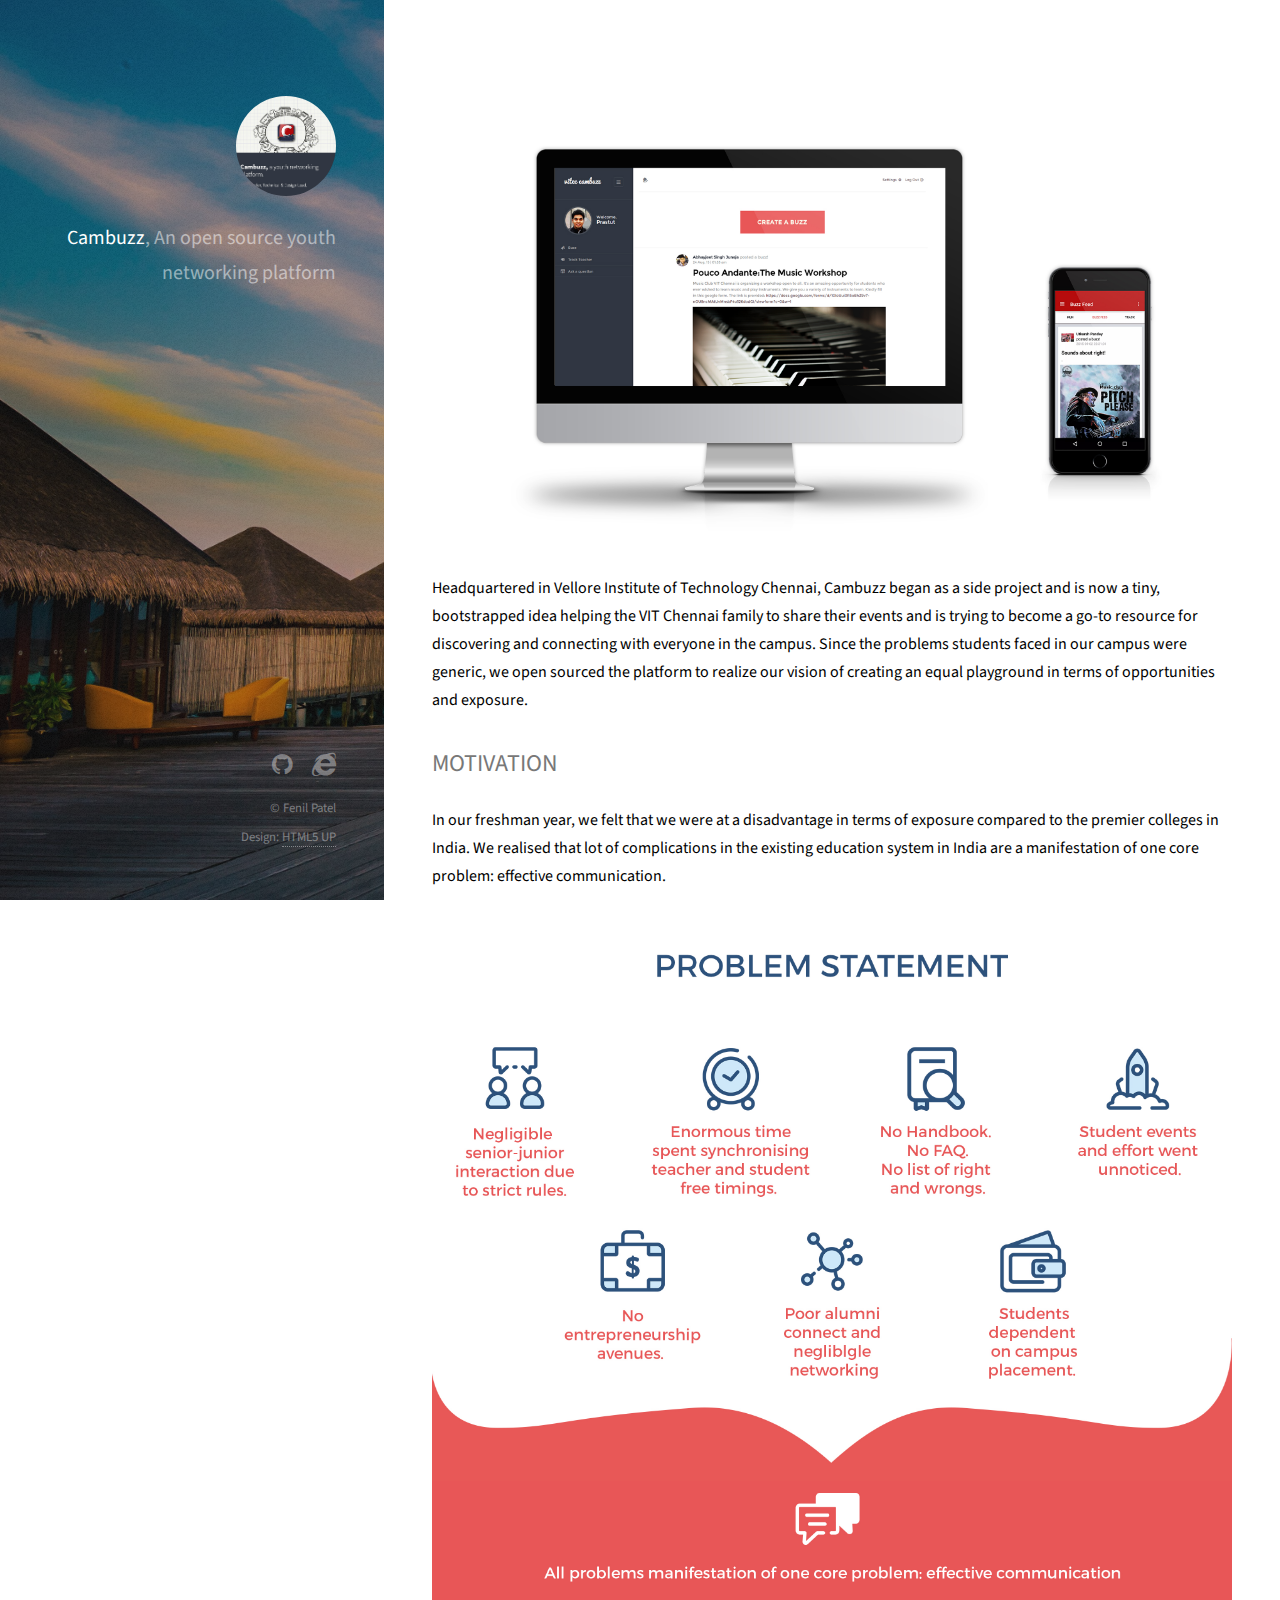
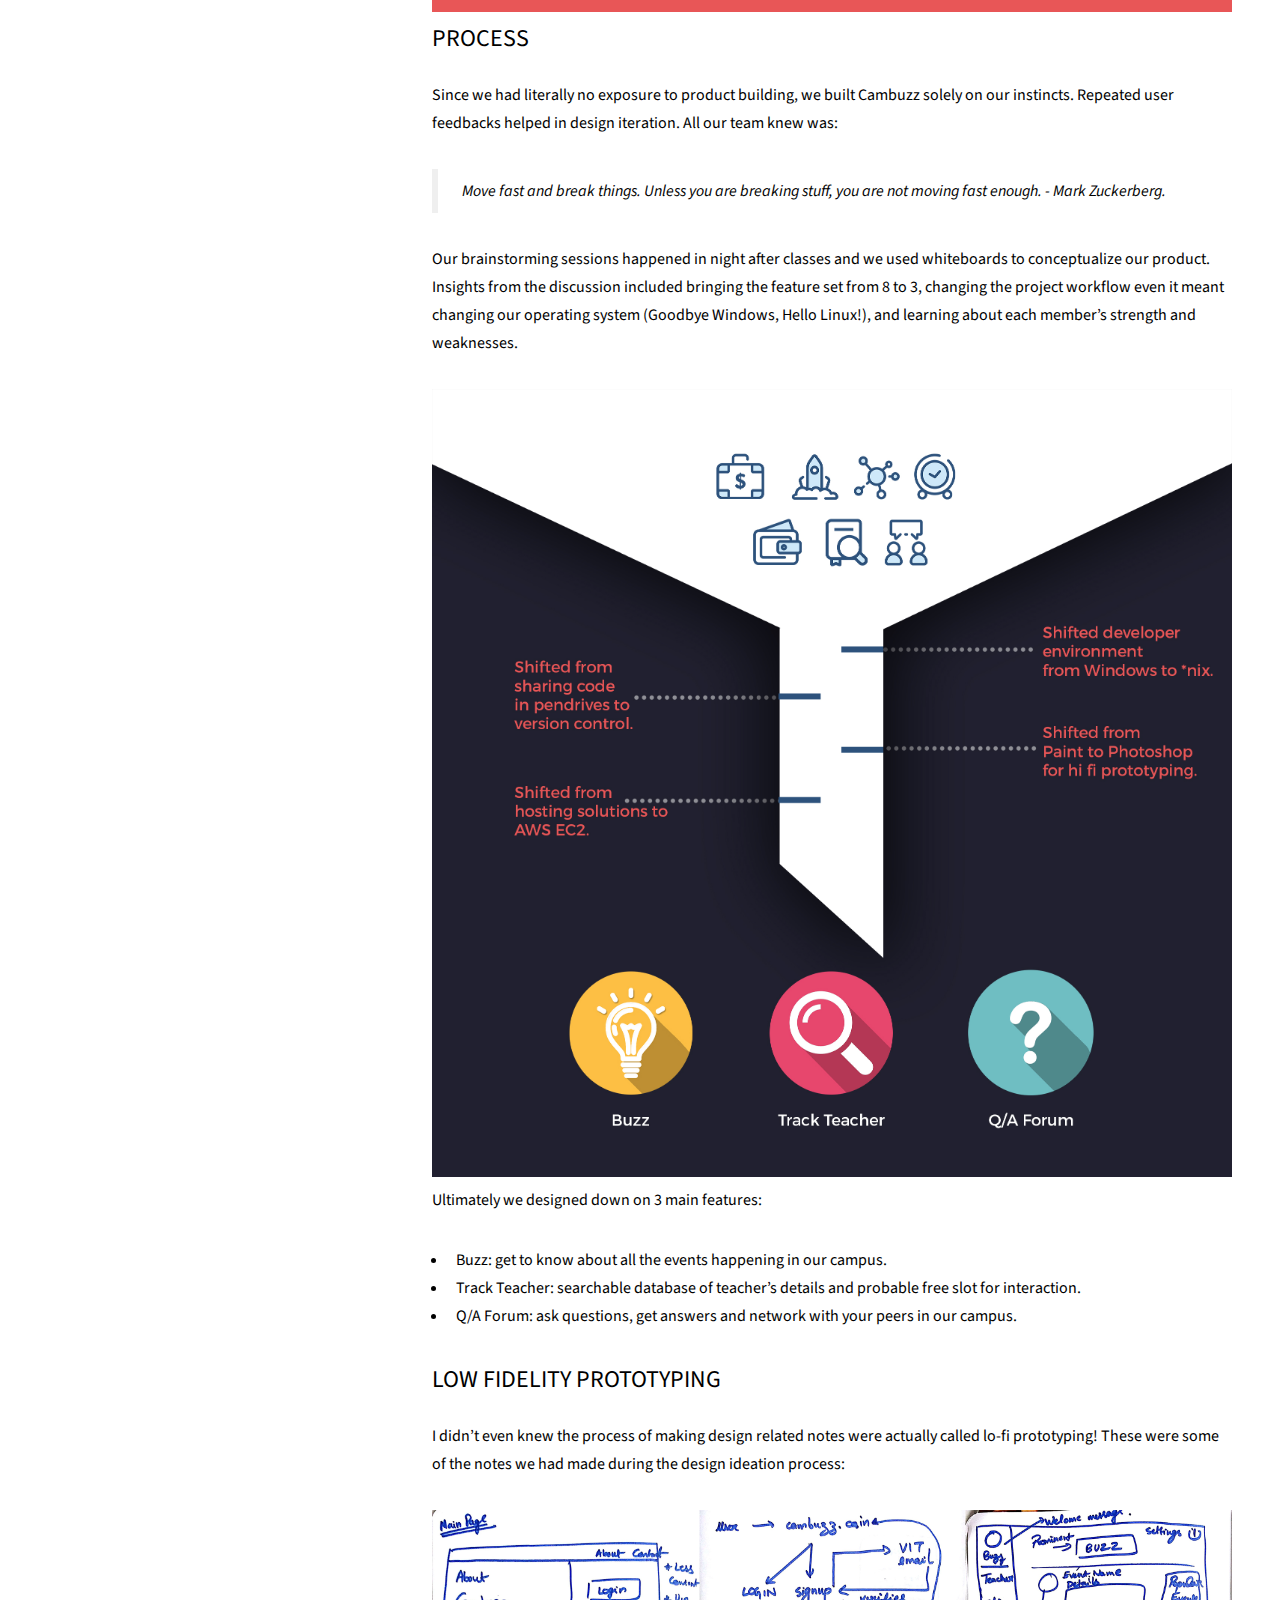
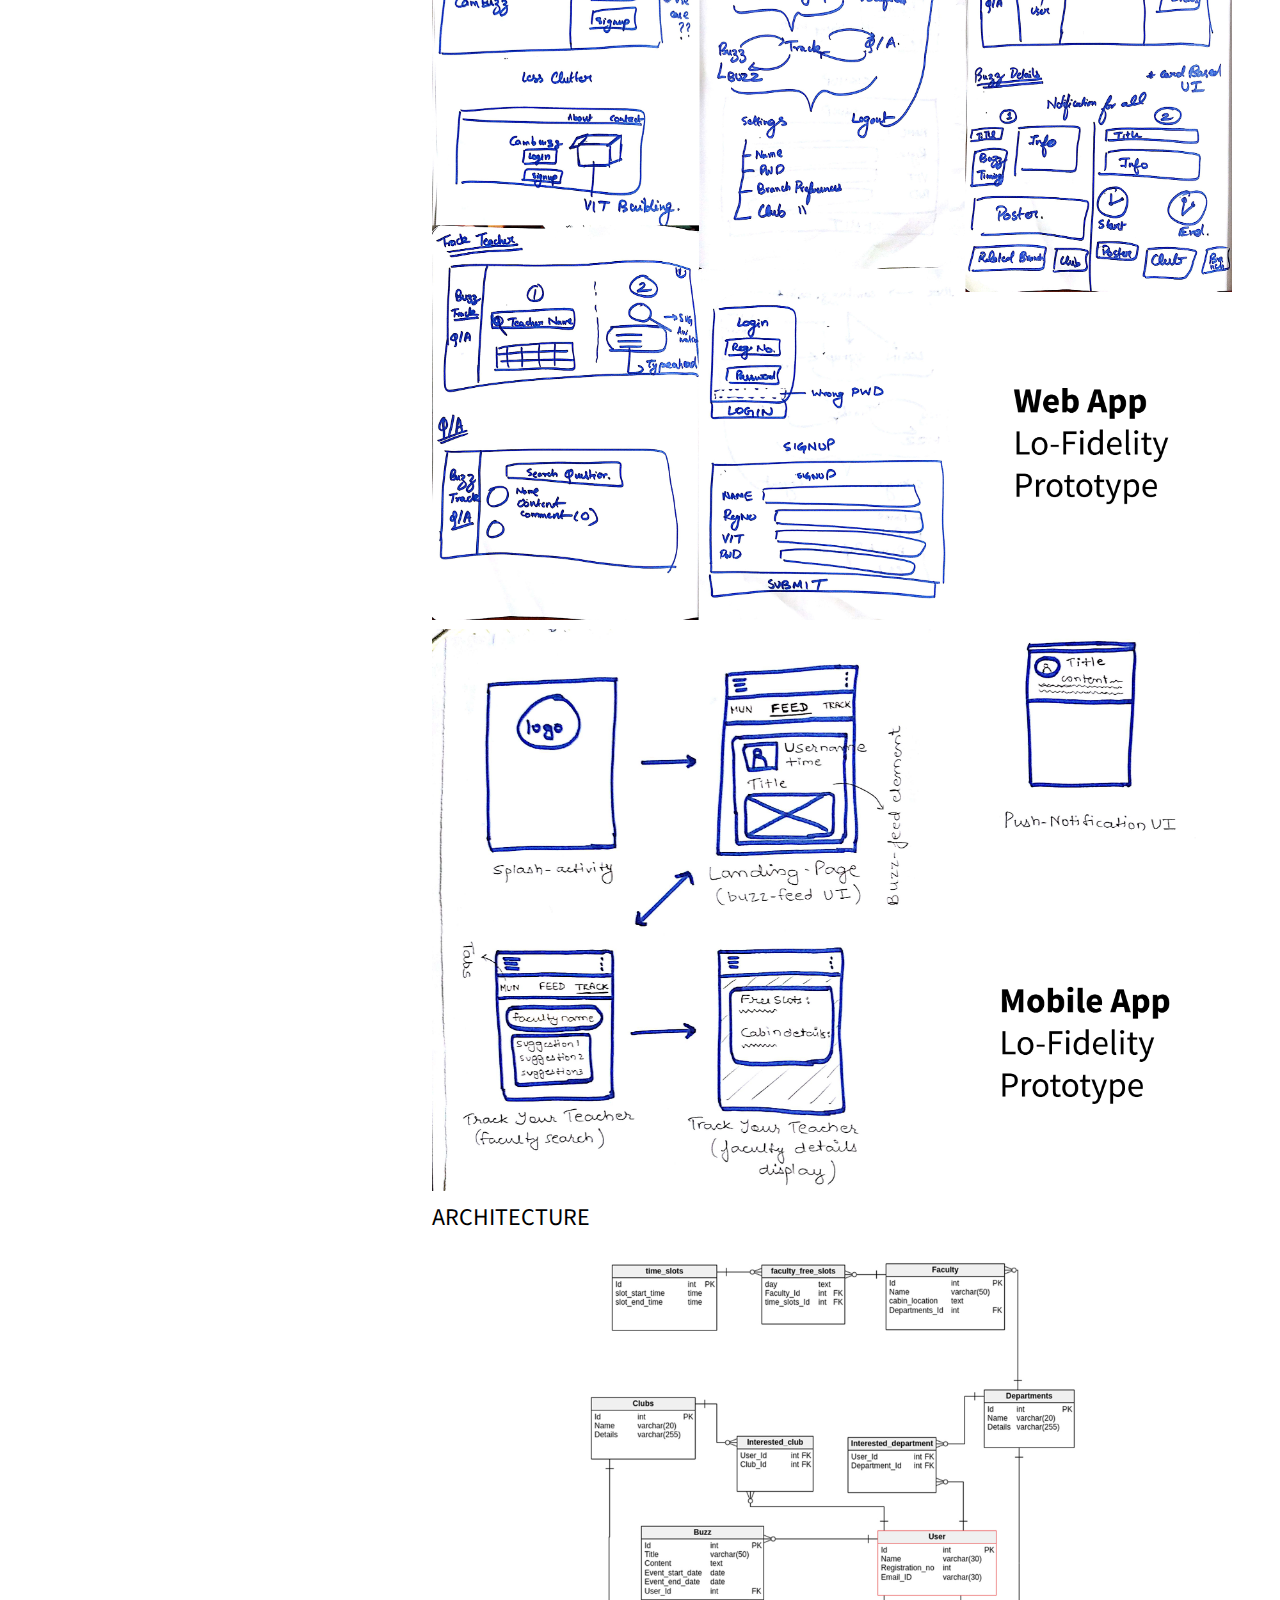
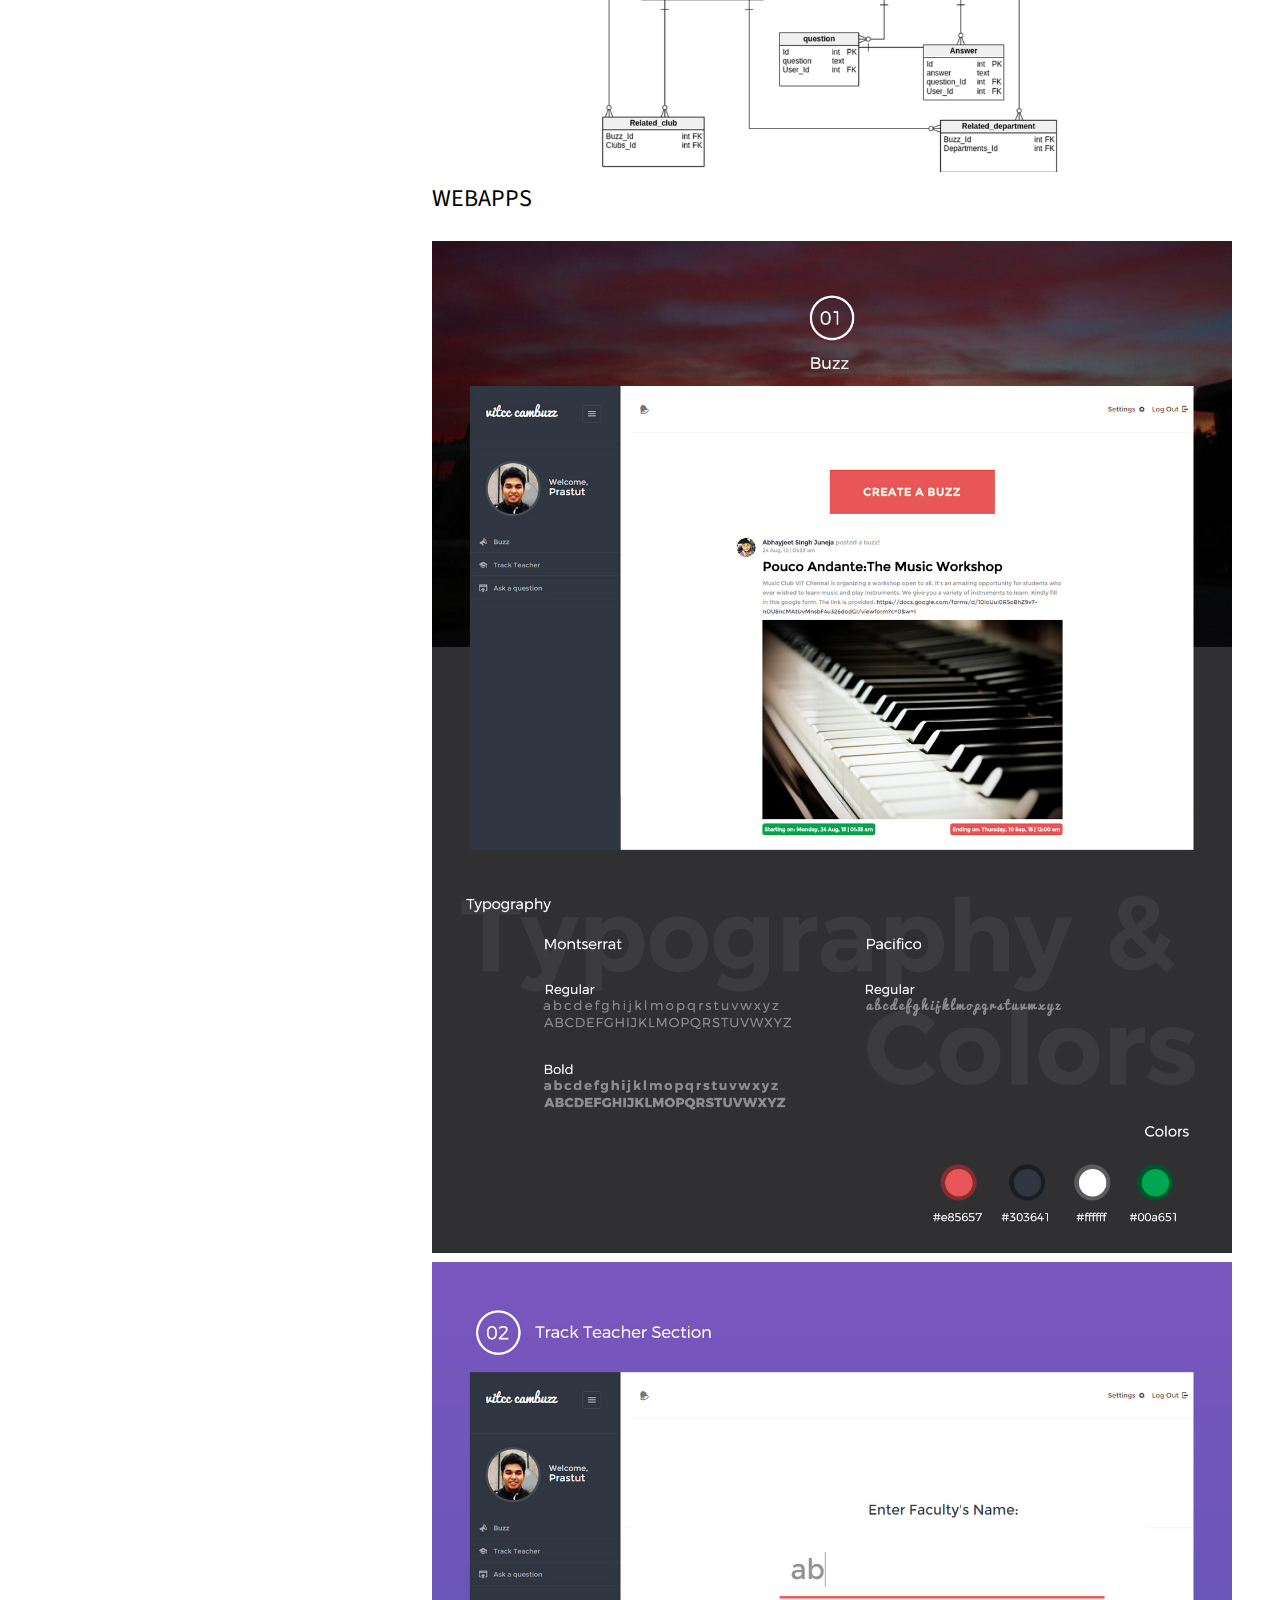
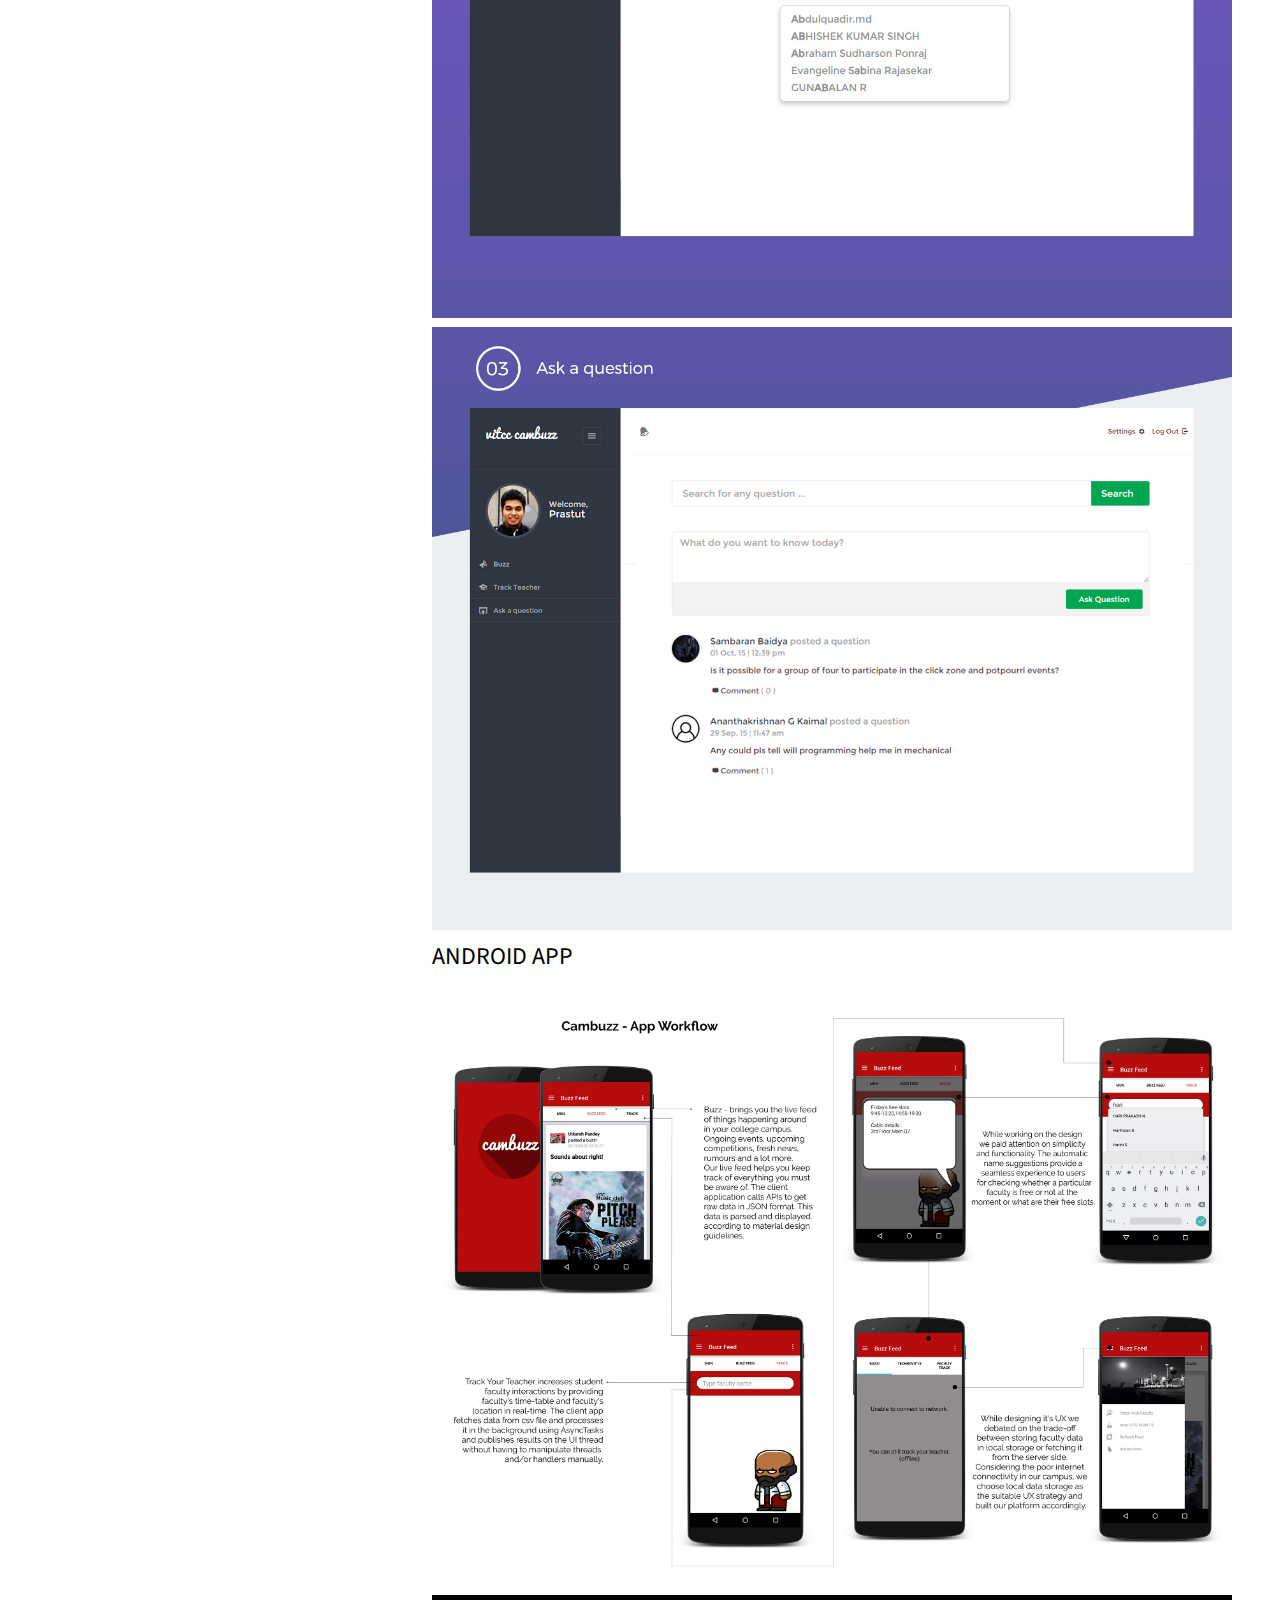
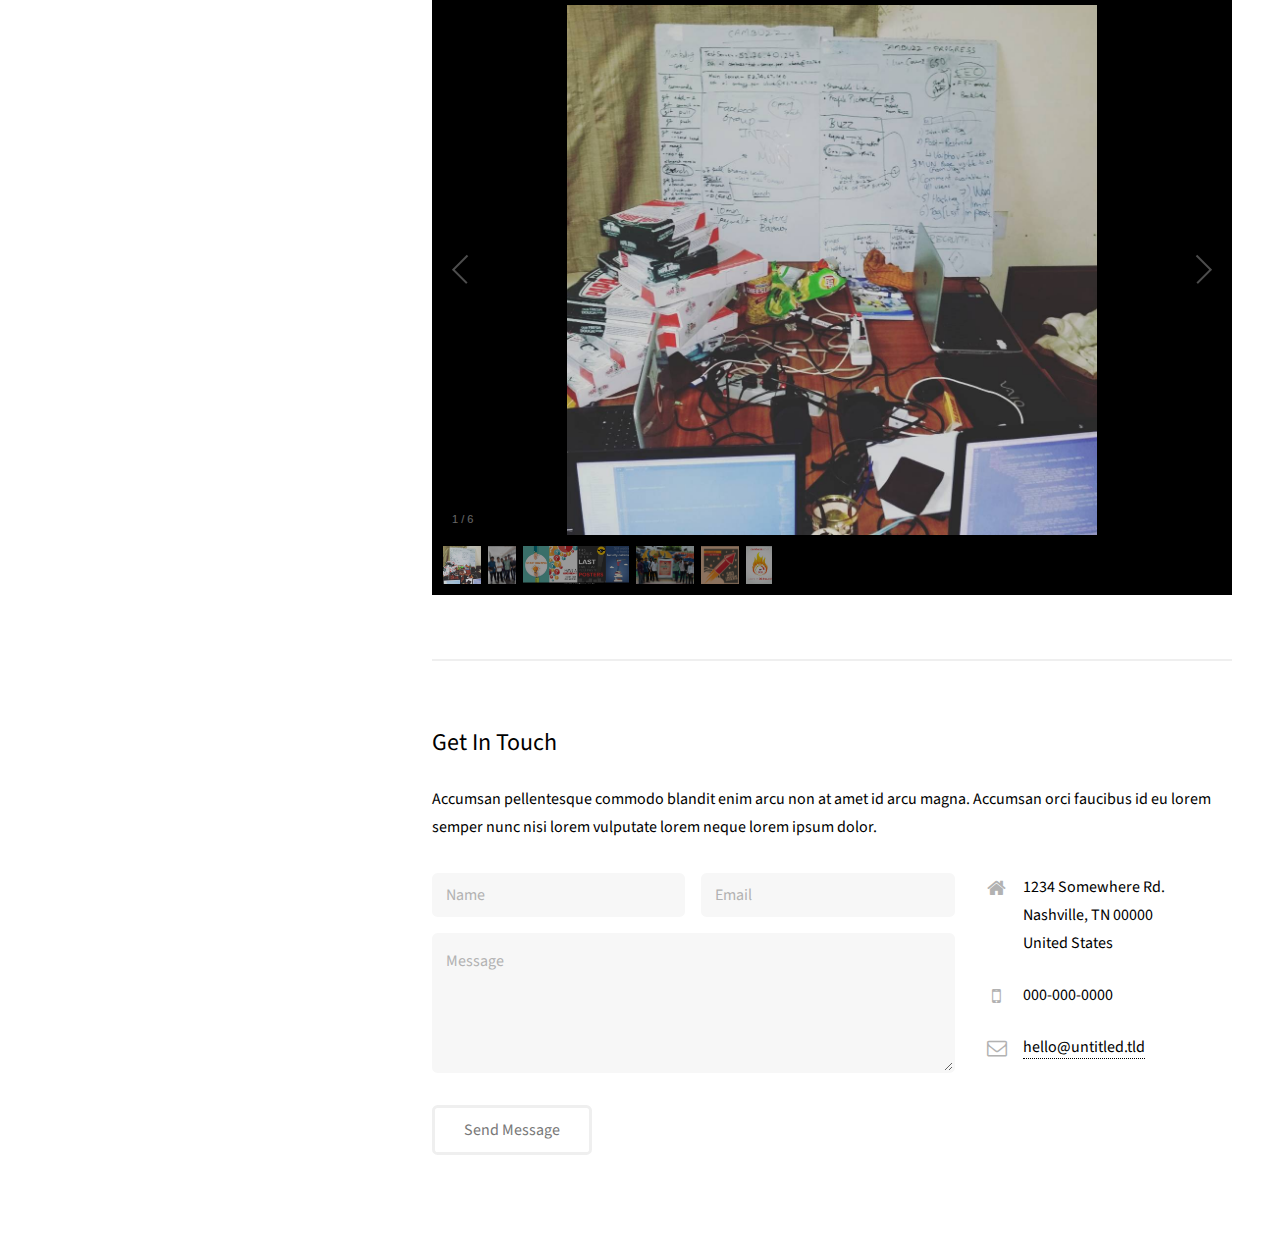
==== projects/cambuzz.html @ 6804a67e "initial commit" ====
<!DOCTYPE HTML>
<!--
	Strata by HTML5 UP
	html5up.net | @ajlkn
	Free for personal and commercial use under the CCA 3.0 license (html5up.net/license)
-->
<html>
	<head>
		<title>Fenil Patel | Cambuzz</title>
		<meta charset="utf-8" />
		<meta name="viewport" content="width=device-width, initial-scale=1" />
		<!--[if lte IE 8]><script src="assets/js/ie/html5shiv.js"></script><![endif]-->
		<link rel="stylesheet" href="../assets/css/main.css" />
		<!--[if lte IE 8]><link rel="stylesheet" href="assets/css/ie8.css" /><![endif]-->
	</head>
	<body id="top">

		<!-- Header -->
			<header id="header">
				<div class="inner">
					<a href="#" class="image avatar"><img src="../images/posts/cambuzz_cover.jpg" alt="" /></a>
					<h1><strong>Cambuzz</strong>, An open source youth networking platform<br />
				</div>
			</header>

		<!-- Main -->
			<div id="main">

				<!-- One -->
					<!-- <section id="one">
						<header class="major">
							<h2>Ipsum lorem dolor aliquam ante commodo<br />
							magna sed accumsan arcu neque.</h2>
						</header>
						<p>Accumsan orci faucibus id eu lorem semper. Eu ac iaculis ac nunc nisi lorem vulputate lorem neque cubilia ac in adipiscing in curae lobortis tortor primis integer massa adipiscing id nisi accumsan pellentesque commodo blandit enim arcu non at amet id arcu magna. Accumsan orci faucibus id eu lorem semper nunc nisi lorem vulputate lorem neque cubilia.</p>
						<ul class="actions">
							<li><a href="#" class="button">Learn More</a></li>
						</ul>
					</section> -->

				<!-- Two -->
		
				<!-- Three -->
					<section id="two">
						<img src="../images/cambuzz/cambuzz_intro.jpg" alt="" style="width:100%"/>
						<p>Headquartered in Vellore Institute of Technology Chennai, Cambuzz began as a side project and is now a tiny, bootstrapped idea helping the VIT Chennai family to share their events and is trying to become a go-to resource for discovering and connecting with everyone in the campus. Since the problems students faced in our campus were generic, we open sourced the platform to realize our vision of creating an equal playground in terms of opportunities and exposure.</p>

						<!-- Motivation -->
						<h2><strong>MOTIVATION</strong></h2>
						<p>In our freshman year, we felt that we were at a disadvantage in terms of exposure compared to the premier colleges in India. We realised that lot of complications in the existing education system in India are a manifestation of one core problem: effective communication.</p>
						<img src="../images/cambuzz/problems.jpg" alt="" style="width:100%"/>

						<!-- Process -->
						<h2>PROCESS</h2>
						<p>Since we had literally no exposure to product building, we built Cambuzz solely on our instincts. Repeated user feedbacks helped in design iteration. All our team knew was:</p>
						<blockquote>Move fast and break things. Unless you are breaking stuff, you are not moving fast enough. - Mark Zuckerberg.</blockquote>
						<p>Our brainstorming sessions happened in night after classes and we used whiteboards to conceptualize our product. Insights from the discussion included bringing the feature set from 8 to 3, changing the project workflow even it meant changing our operating system (Goodbye Windows, Hello Linux!), and learning about each member’s strength and weaknesses.</p>
						<img src="../images/cambuzz/funnel.jpg" alt="" style="width:100%"/>
						<p>Ultimately we designed down on 3 main features:</p>
						<ul>
							<li>Buzz: get to know about all the events happening in our campus.</li>
							<li>Track Teacher: searchable database of teacher’s details and probable free slot for interaction.</li>
							<li>Q/A Forum: ask questions, get answers and network with your peers in our campus.</li>
						</ul>

						<!-- LOW FIDELITY PROTOTYPING -->
						<h2>LOW FIDELITY PROTOTYPING</h2>
						<p>I didn’t even knew the process of making design related notes were actually called lo-fi prototyping! These were some of the notes we had made during the design ideation process:</p>
						<img src="../images/cambuzz/lo_fi_webapp.jpg" alt="" style="width:100%"/>
						<img src="../images/cambuzz/lo_fi_mobile.jpg" alt="" style="width:100%"/>

						<!-- ARCHITECTURE-->
						<h2>ARCHITECTURE</h2>
						<img src="../images/cambuzz/architecture.jpg" alt="" style="width:100%"/>

						<!-- Web apps -->
						<h2>WEBAPPS</h2>
						<img src="../images/cambuzz/buzz.jpg" alt="" style="width:100%"/>
						<img src="../images/cambuzz/track_teacher.jpg" alt="" style="width:100%"/>
						<img src="../images/cambuzz/ask_question1.jpg" alt="" style="width:100%"/>

						<!-- Android app-->
						<h2>ANDROID APP</h2>
						<img src="../images/cambuzz/mobile.jpg" alt="" style="width:100%"/>

						<!-- Galleria-->
						<div class="galleria">
							<img src="../images/cambuzz/gallery/party.jpg"/>
							<img src="../images/cambuzz/gallery/team.jpg"/>
							<img src="../images/cambuzz/gallery/posters.jpg" />
							<img src="../images/cambuzz/gallery/1.jpg"/>
							<img src="../images/cambuzz/gallery/2.jpg"/>
							<img src="../images/cambuzz/gallery/3.jpg"/>
						</div>
					</section>
					<section id="three">
						<h2>Get In Touch</h2>
						<p>Accumsan pellentesque commodo blandit enim arcu non at amet id arcu magna. Accumsan orci faucibus id eu lorem semper nunc nisi lorem vulputate lorem neque lorem ipsum dolor.</p>
						<div class="row">
							<div class="8u 12u$(small)">
								<form method="post" action="#">
									<div class="row uniform 50%">
										<div class="6u 12u$(xsmall)"><input type="text" name="name" id="name" placeholder="Name" /></div>
										<div class="6u$ 12u$(xsmall)"><input type="email" name="email" id="email" placeholder="Email" /></div>
										<div class="12u$"><textarea name="message" id="message" placeholder="Message" rows="4"></textarea></div>
									</div>
								</form>
								<ul class="actions">
									<li><input type="submit" value="Send Message" /></li>
								</ul>
							</div>
							<div class="4u$ 12u$(small)">
								<ul class="labeled-icons">
									<li>
										<h3 class="icon fa-home"><span class="label">Address</span></h3>
										1234 Somewhere Rd.<br />
										Nashville, TN 00000<br />
										United States
									</li>
									<li>
										<h3 class="icon fa-mobile"><span class="label">Phone</span></h3>
										000-000-0000
									</li>
									<li>
										<h3 class="icon fa-envelope-o"><span class="label">Email</span></h3>
										<a href="#">hello@untitled.tld</a>
									</li>
								</ul>
							</div>
						</div>
					</section>

			</div>

		<!-- Footer -->
			<footer id="footer">
				<ul class="icons">
						<!-- <li><a href="#" class="icon fa-twitter"><span class="label">Twitter</span></a></li> -->
						<li><a href="https://github.com/cambuzz/core" class="icon fa-github"><span class="label">Github</span></a></li>
						<li><a href="https://cambuzz.co.in" class="icon fa-internet-explorer"><span class="label">Dribbble</span></a></li>
						<!-- <li><a href="#" class="icon fa-envelope-o"><span class="label">Email</span></a></li> -->
				</ul>
				<div class="inner">
					<ul class="copyright">
						<li>&copy; Fenil Patel</li><li>Design: <a href="http://html5up.net">HTML5 UP</a></li>
					</ul>
				</div>
			</footer>

		<!-- Scripts -->
			<script src="../assets/js/jquery.min.js"></script>
			<script src="../assets/js/jquery.poptrox.min.js"></script>
			<script src="../assets/js/skel.min.js"></script>
			<script src="../assets/js/util.js"></script>
			<script src="../assets/js/galleria/galleria-1.4.7.min.js"></script>
			<script>
			    $( document ).ready(function() {
			        console.log( "ready!" );
			        Galleria.loadTheme('../assets/js/galleria/themes/classic/galleria.classic.min.js');
			        Galleria.run('.galleria');
			    });
				
			</script>
			<!--[if lte IE 8]><script src="assets/js/ie/respond.min.js"></script><![endif]-->
			<script src="../assets/js/main.js"></script>

	</body>
</html>
---- assets/css/main.css ----
@import url("font-awesome.min.css");
@import url("http://fonts.googleapis.com/css?family=Source+Sans+Pro:400,400italic");

/*
	Strata by HTML5 UP
	html5up.net | @ajlkn
	Free for personal and commercial use under the CCA 3.0 license (html5up.net/license)
*/

/* Reset */

	html, body, div, span, applet, object, iframe, h1, h2, h3, h4, h5, h6, p, blockquote, pre, a, abbr, acronym, address, big, cite, code, del, dfn, em, img, ins, kbd, q, s, samp, small, strike, strong, sub, sup, tt, var, b, u, i, center, dl, dt, dd, ol, ul, li, fieldset, form, label, legend, table, caption, tbody, tfoot, thead, tr, th, td, article, aside, canvas, details, embed, figure, figcaption, footer, header, hgroup, menu, nav, output, ruby, section, summary, time, mark, audio, video {
		margin: 0;
		padding: 0;
		border: 0;
		font-size: 100%;
		font: inherit;
		vertical-align: baseline;
	}

	article, aside, details, figcaption, figure, footer, header, hgroup, menu, nav, section {
		display: block;
	}

	body {
		line-height: 1;
	}

	ol, ul {
		list-style: none;
	}

	blockquote, q {
		quotes: none;
	}

	blockquote:before, blockquote:after, q:before, q:after {
		content: '';
		content: none;
	}

	table {
		border-collapse: collapse;
		border-spacing: 0;
	}

	body {
		-webkit-text-size-adjust: none;
	}

/* Box Model */

	*, *:before, *:after {
		-moz-box-sizing: border-box;
		-webkit-box-sizing: border-box;
		box-sizing: border-box;
	}

/* Containers */

	.container {
		margin-left: auto;
		margin-right: auto;
	}

	.container.\31 25\25 {
		width: 100%;
		max-width: 1200px;
		min-width: 960px;
	}

	.container.\37 5\25 {
		width: 720px;
	}

	.container.\35 0\25 {
		width: 480px;
	}

	.container.\32 5\25 {
		width: 240px;
	}

	.container {
		width: 960px;
	}

	@media screen and (max-width: 1800px) {

		.container.\31 25\25 {
			width: 100%;
			max-width: 1200px;
			min-width: 960px;
		}

		.container.\37 5\25 {
			width: 720px;
		}

		.container.\35 0\25 {
			width: 480px;
		}

		.container.\32 5\25 {
			width: 240px;
		}

		.container {
			width: 960px;
		}

	}

	@media screen and (max-width: 1280px) {

		.container.\31 25\25 {
			width: 100%;
			max-width: 1200px;
			min-width: 960px;
		}

		.container.\37 5\25 {
			width: 720px;
		}

		.container.\35 0\25 {
			width: 480px;
		}

		.container.\32 5\25 {
			width: 240px;
		}

		.container {
			width: 960px;
		}

	}

	@media screen and (max-width: 980px) {

		.container.\31 25\25 {
			width: 100%;
			max-width: 1200px;
			min-width: 960px;
		}

		.container.\37 5\25 {
			width: 720px;
		}

		.container.\35 0\25 {
			width: 480px;
		}

		.container.\32 5\25 {
			width: 240px;
		}

		.container {
			width: 960px;
		}

	}

	@media screen and (max-width: 736px) {

		.container.\31 25\25 {
			width: 100%;
			max-width: 1200px;
			min-width: 960px;
		}

		.container.\37 5\25 {
			width: 720px;
		}

		.container.\35 0\25 {
			width: 480px;
		}

		.container.\32 5\25 {
			width: 240px;
		}

		.container {
			width: 960px;
		}

	}

	@media screen and (max-width: 480px) {

		.container.\31 25\25 {
			width: 100%;
			max-width: 1200px;
			min-width: 960px;
		}

		.container.\37 5\25 {
			width: 720px;
		}

		.container.\35 0\25 {
			width: 480px;
		}

		.container.\32 5\25 {
			width: 240px;
		}

		.container {
			width: 960px;
		}

	}

/* Grid */

	.row {
		border-bottom: solid 1px transparent;
		-moz-box-sizing: border-box;
		-webkit-box-sizing: border-box;
		box-sizing: border-box;
	}

	.row > * {
		float: left;
		-moz-box-sizing: border-box;
		-webkit-box-sizing: border-box;
		box-sizing: border-box;
	}

	.row:after, .row:before {
		content: '';
		display: block;
		clear: both;
		height: 0;
	}

	.row.uniform > * > :first-child {
		margin-top: 0;
	}

	.row.uniform > * > :last-child {
		margin-bottom: 0;
	}

	.row.\30 \25 > * {
		padding: 0 0 0 0em;
	}

	.row.\30 \25 {
		margin: 0 0 -1px 0em;
	}

	.row.uniform.\30 \25 > * {
		padding: 0em 0 0 0em;
	}

	.row.uniform.\30 \25 {
		margin: 0em 0 -1px 0em;
	}

	.row > * {
		padding: 0 0 0 2.5em;
	}

	.row {
		margin: 0 0 -1px -2.5em;
	}

	.row.uniform > * {
		padding: 2.5em 0 0 2.5em;
	}

	.row.uniform {
		margin: -2.5em 0 -1px -2.5em;
	}

	.row.\32 00\25 > * {
		padding: 0 0 0 5em;
	}

	.row.\32 00\25 {
		margin: 0 0 -1px -5em;
	}

	.row.uniform.\32 00\25 > * {
		padding: 5em 0 0 5em;
	}

	.row.uniform.\32 00\25 {
		margin: -5em 0 -1px -5em;
	}

	.row.\31 50\25 > * {
		padding: 0 0 0 3.75em;
	}

	.row.\31 50\25 {
		margin: 0 0 -1px -3.75em;
	}

	.row.uniform.\31 50\25 > * {
		padding: 3.75em 0 0 3.75em;
	}

	.row.uniform.\31 50\25 {
		margin: -3.75em 0 -1px -3.75em;
	}

	.row.\35 0\25 > * {
		padding: 0 0 0 1.25em;
	}

	.row.\35 0\25 {
		margin: 0 0 -1px -1.25em;
	}

	.row.uniform.\35 0\25 > * {
		padding: 1.25em 0 0 1.25em;
	}

	.row.uniform.\35 0\25 {
		margin: -1.25em 0 -1px -1.25em;
	}

	.row.\32 5\25 > * {
		padding: 0 0 0 0.625em;
	}

	.row.\32 5\25 {
		margin: 0 0 -1px -0.625em;
	}

	.row.uniform.\32 5\25 > * {
		padding: 0.625em 0 0 0.625em;
	}

	.row.uniform.\32 5\25 {
		margin: -0.625em 0 -1px -0.625em;
	}

	.\31 2u, .\31 2u\24 {
		width: 100%;
		clear: none;
		margin-left: 0;
	}

	.\31 1u, .\31 1u\24 {
		width: 91.6666666667%;
		clear: none;
		margin-left: 0;
	}

	.\31 0u, .\31 0u\24 {
		width: 83.3333333333%;
		clear: none;
		margin-left: 0;
	}

	.\39 u, .\39 u\24 {
		width: 75%;
		clear: none;
		margin-left: 0;
	}

	.\38 u, .\38 u\24 {
		width: 66.6666666667%;
		clear: none;
		margin-left: 0;
	}

	.\37 u, .\37 u\24 {
		width: 58.3333333333%;
		clear: none;
		margin-left: 0;
	}

	.\36 u, .\36 u\24 {
		width: 50%;
		clear: none;
		margin-left: 0;
	}

	.\35 u, .\35 u\24 {
		width: 41.6666666667%;
		clear: none;
		margin-left: 0;
	}

	.\34 u, .\34 u\24 {
		width: 33.3333333333%;
		clear: none;
		margin-left: 0;
	}

	.\33 u, .\33 u\24 {
		width: 25%;
		clear: none;
		margin-left: 0;
	}

	.\32 u, .\32 u\24 {
		width: 16.6666666667%;
		clear: none;
		margin-left: 0;
	}

	.\31 u, .\31 u\24 {
		width: 8.3333333333%;
		clear: none;
		margin-left: 0;
	}

	.\31 2u\24 + *,
	.\31 1u\24 + *,
	.\31 0u\24 + *,
	.\39 u\24 + *,
	.\38 u\24 + *,
	.\37 u\24 + *,
	.\36 u\24 + *,
	.\35 u\24 + *,
	.\34 u\24 + *,
	.\33 u\24 + *,
	.\32 u\24 + *,
	.\31 u\24 + * {
		clear: left;
	}

	.\-11u {
		margin-left: 91.66667%;
	}

	.\-10u {
		margin-left: 83.33333%;
	}

	.\-9u {
		margin-left: 75%;
	}

	.\-8u {
		margin-left: 66.66667%;
	}

	.\-7u {
		margin-left: 58.33333%;
	}

	.\-6u {
		margin-left: 50%;
	}

	.\-5u {
		margin-left: 41.66667%;
	}

	.\-4u {
		margin-left: 33.33333%;
	}

	.\-3u {
		margin-left: 25%;
	}

	.\-2u {
		margin-left: 16.66667%;
	}

	.\-1u {
		margin-left: 8.33333%;
	}

	@media screen and (max-width: 1800px) {

		.row > * {
			padding: 0 0 0 2.5em;
		}

		.row {
			margin: 0 0 -1px -2.5em;
		}

		.row.uniform > * {
			padding: 2.5em 0 0 2.5em;
		}

		.row.uniform {
			margin: -2.5em 0 -1px -2.5em;
		}

		.row.\32 00\25 > * {
			padding: 0 0 0 5em;
		}

		.row.\32 00\25 {
			margin: 0 0 -1px -5em;
		}

		.row.uniform.\32 00\25 > * {
			padding: 5em 0 0 5em;
		}

		.row.uniform.\32 00\25 {
			margin: -5em 0 -1px -5em;
		}

		.row.\31 50\25 > * {
			padding: 0 0 0 3.75em;
		}

		.row.\31 50\25 {
			margin: 0 0 -1px -3.75em;
		}

		.row.uniform.\31 50\25 > * {
			padding: 3.75em 0 0 3.75em;
		}

		.row.uniform.\31 50\25 {
			margin: -3.75em 0 -1px -3.75em;
		}

		.row.\35 0\25 > * {
			padding: 0 0 0 1.25em;
		}

		.row.\35 0\25 {
			margin: 0 0 -1px -1.25em;
		}

		.row.uniform.\35 0\25 > * {
			padding: 1.25em 0 0 1.25em;
		}

		.row.uniform.\35 0\25 {
			margin: -1.25em 0 -1px -1.25em;
		}

		.row.\32 5\25 > * {
			padding: 0 0 0 0.625em;
		}

		.row.\32 5\25 {
			margin: 0 0 -1px -0.625em;
		}

		.row.uniform.\32 5\25 > * {
			padding: 0.625em 0 0 0.625em;
		}

		.row.uniform.\32 5\25 {
			margin: -0.625em 0 -1px -0.625em;
		}

		.\31 2u\28xlarge\29, .\31 2u\24\28xlarge\29 {
			width: 100%;
			clear: none;
			margin-left: 0;
		}

		.\31 1u\28xlarge\29, .\31 1u\24\28xlarge\29 {
			width: 91.6666666667%;
			clear: none;
			margin-left: 0;
		}

		.\31 0u\28xlarge\29, .\31 0u\24\28xlarge\29 {
			width: 83.3333333333%;
			clear: none;
			margin-left: 0;
		}

		.\39 u\28xlarge\29, .\39 u\24\28xlarge\29 {
			width: 75%;
			clear: none;
			margin-left: 0;
		}

		.\38 u\28xlarge\29, .\38 u\24\28xlarge\29 {
			width: 66.6666666667%;
			clear: none;
			margin-left: 0;
		}

		.\37 u\28xlarge\29, .\37 u\24\28xlarge\29 {
			width: 58.3333333333%;
			clear: none;
			margin-left: 0;
		}

		.\36 u\28xlarge\29, .\36 u\24\28xlarge\29 {
			width: 50%;
			clear: none;
			margin-left: 0;
		}

		.\35 u\28xlarge\29, .\35 u\24\28xlarge\29 {
			width: 41.6666666667%;
			clear: none;
			margin-left: 0;
		}

		.\34 u\28xlarge\29, .\34 u\24\28xlarge\29 {
			width: 33.3333333333%;
			clear: none;
			margin-left: 0;
		}

		.\33 u\28xlarge\29, .\33 u\24\28xlarge\29 {
			width: 25%;
			clear: none;
			margin-left: 0;
		}

		.\32 u\28xlarge\29, .\32 u\24\28xlarge\29 {
			width: 16.6666666667%;
			clear: none;
			margin-left: 0;
		}

		.\31 u\28xlarge\29, .\31 u\24\28xlarge\29 {
			width: 8.3333333333%;
			clear: none;
			margin-left: 0;
		}

		.\31 2u\24\28xlarge\29 + *,
		.\31 1u\24\28xlarge\29 + *,
		.\31 0u\24\28xlarge\29 + *,
		.\39 u\24\28xlarge\29 + *,
		.\38 u\24\28xlarge\29 + *,
		.\37 u\24\28xlarge\29 + *,
		.\36 u\24\28xlarge\29 + *,
		.\35 u\24\28xlarge\29 + *,
		.\34 u\24\28xlarge\29 + *,
		.\33 u\24\28xlarge\29 + *,
		.\32 u\24\28xlarge\29 + *,
		.\31 u\24\28xlarge\29 + * {
			clear: left;
		}

		.\-11u\28xlarge\29 {
			margin-left: 91.66667%;
		}

		.\-10u\28xlarge\29 {
			margin-left: 83.33333%;
		}

		.\-9u\28xlarge\29 {
			margin-left: 75%;
		}

		.\-8u\28xlarge\29 {
			margin-left: 66.66667%;
		}

		.\-7u\28xlarge\29 {
			margin-left: 58.33333%;
		}

		.\-6u\28xlarge\29 {
			margin-left: 50%;
		}

		.\-5u\28xlarge\29 {
			margin-left: 41.66667%;
		}

		.\-4u\28xlarge\29 {
			margin-left: 33.33333%;
		}

		.\-3u\28xlarge\29 {
			margin-left: 25%;
		}

		.\-2u\28xlarge\29 {
			margin-left: 16.66667%;
		}

		.\-1u\28xlarge\29 {
			margin-left: 8.33333%;
		}

	}

	@media screen and (max-width: 1280px) {

		.row > * {
			padding: 0 0 0 2em;
		}

		.row {
			margin: 0 0 -1px -2em;
		}

		.row.uniform > * {
			padding: 2em 0 0 2em;
		}

		.row.uniform {
			margin: -2em 0 -1px -2em;
		}

		.row.\32 00\25 > * {
			padding: 0 0 0 4em;
		}

		.row.\32 00\25 {
			margin: 0 0 -1px -4em;
		}

		.row.uniform.\32 00\25 > * {
			padding: 4em 0 0 4em;
		}

		.row.uniform.\32 00\25 {
			margin: -4em 0 -1px -4em;
		}

		.row.\31 50\25 > * {
			padding: 0 0 0 3em;
		}

		.row.\31 50\25 {
			margin: 0 0 -1px -3em;
		}

		.row.uniform.\31 50\25 > * {
			padding: 3em 0 0 3em;
		}

		.row.uniform.\31 50\25 {
			margin: -3em 0 -1px -3em;
		}

		.row.\35 0\25 > * {
			padding: 0 0 0 1em;
		}

		.row.\35 0\25 {
			margin: 0 0 -1px -1em;
		}

		.row.uniform.\35 0\25 > * {
			padding: 1em 0 0 1em;
		}

		.row.uniform.\35 0\25 {
			margin: -1em 0 -1px -1em;
		}

		.row.\32 5\25 > * {
			padding: 0 0 0 0.5em;
		}

		.row.\32 5\25 {
			margin: 0 0 -1px -0.5em;
		}

		.row.uniform.\32 5\25 > * {
			padding: 0.5em 0 0 0.5em;
		}

		.row.uniform.\32 5\25 {
			margin: -0.5em 0 -1px -0.5em;
		}

		.\31 2u\28large\29, .\31 2u\24\28large\29 {
			width: 100%;
			clear: none;
			margin-left: 0;
		}

		.\31 1u\28large\29, .\31 1u\24\28large\29 {
			width: 91.6666666667%;
			clear: none;
			margin-left: 0;
		}

		.\31 0u\28large\29, .\31 0u\24\28large\29 {
			width: 83.3333333333%;
			clear: none;
			margin-left: 0;
		}

		.\39 u\28large\29, .\39 u\24\28large\29 {
			width: 75%;
			clear: none;
			margin-left: 0;
		}

		.\38 u\28large\29, .\38 u\24\28large\29 {
			width: 66.6666666667%;
			clear: none;
			margin-left: 0;
		}

		.\37 u\28large\29, .\37 u\24\28large\29 {
			width: 58.3333333333%;
			clear: none;
			margin-left: 0;
		}

		.\36 u\28large\29, .\36 u\24\28large\29 {
			width: 50%;
			clear: none;
			margin-left: 0;
		}

		.\35 u\28large\29, .\35 u\24\28large\29 {
			width: 41.6666666667%;
			clear: none;
			margin-left: 0;
		}

		.\34 u\28large\29, .\34 u\24\28large\29 {
			width: 33.3333333333%;
			clear: none;
			margin-left: 0;
		}

		.\33 u\28large\29, .\33 u\24\28large\29 {
			width: 25%;
			clear: none;
			margin-left: 0;
		}

		.\32 u\28large\29, .\32 u\24\28large\29 {
			width: 16.6666666667%;
			clear: none;
			margin-left: 0;
		}

		.\31 u\28large\29, .\31 u\24\28large\29 {
			width: 8.3333333333%;
			clear: none;
			margin-left: 0;
		}

		.\31 2u\24\28large\29 + *,
		.\31 1u\24\28large\29 + *,
		.\31 0u\24\28large\29 + *,
		.\39 u\24\28large\29 + *,
		.\38 u\24\28large\29 + *,
		.\37 u\24\28large\29 + *,
		.\36 u\24\28large\29 + *,
		.\35 u\24\28large\29 + *,
		.\34 u\24\28large\29 + *,
		.\33 u\24\28large\29 + *,
		.\32 u\24\28large\29 + *,
		.\31 u\24\28large\29 + * {
			clear: left;
		}

		.\-11u\28large\29 {
			margin-left: 91.66667%;
		}

		.\-10u\28large\29 {
			margin-left: 83.33333%;
		}

		.\-9u\28large\29 {
			margin-left: 75%;
		}

		.\-8u\28large\29 {
			margin-left: 66.66667%;
		}

		.\-7u\28large\29 {
			margin-left: 58.33333%;
		}

		.\-6u\28large\29 {
			margin-left: 50%;
		}

		.\-5u\28large\29 {
			margin-left: 41.66667%;
		}

		.\-4u\28large\29 {
			margin-left: 33.33333%;
		}

		.\-3u\28large\29 {
			margin-left: 25%;
		}

		.\-2u\28large\29 {
			margin-left: 16.66667%;
		}

		.\-1u\28large\29 {
			margin-left: 8.33333%;
		}

	}

	@media screen and (max-width: 980px) {

		.row > * {
			padding: 0 0 0 2em;
		}

		.row {
			margin: 0 0 -1px -2em;
		}

		.row.uniform > * {
			padding: 2em 0 0 2em;
		}

		.row.uniform {
			margin: -2em 0 -1px -2em;
		}

		.row.\32 00\25 > * {
			padding: 0 0 0 4em;
		}

		.row.\32 00\25 {
			margin: 0 0 -1px -4em;
		}

		.row.uniform.\32 00\25 > * {
			padding: 4em 0 0 4em;
		}

		.row.uniform.\32 00\25 {
			margin: -4em 0 -1px -4em;
		}

		.row.\31 50\25 > * {
			padding: 0 0 0 3em;
		}

		.row.\31 50\25 {
			margin: 0 0 -1px -3em;
		}

		.row.uniform.\31 50\25 > * {
			padding: 3em 0 0 3em;
		}

		.row.uniform.\31 50\25 {
			margin: -3em 0 -1px -3em;
		}

		.row.\35 0\25 > * {
			padding: 0 0 0 1em;
		}

		.row.\35 0\25 {
			margin: 0 0 -1px -1em;
		}

		.row.uniform.\35 0\25 > * {
			padding: 1em 0 0 1em;
		}

		.row.uniform.\35 0\25 {
			margin: -1em 0 -1px -1em;
		}

		.row.\32 5\25 > * {
			padding: 0 0 0 0.5em;
		}

		.row.\32 5\25 {
			margin: 0 0 -1px -0.5em;
		}

		.row.uniform.\32 5\25 > * {
			padding: 0.5em 0 0 0.5em;
		}

		.row.uniform.\32 5\25 {
			margin: -0.5em 0 -1px -0.5em;
		}

		.\31 2u\28medium\29, .\31 2u\24\28medium\29 {
			width: 100%;
			clear: none;
			margin-left: 0;
		}

		.\31 1u\28medium\29, .\31 1u\24\28medium\29 {
			width: 91.6666666667%;
			clear: none;
			margin-left: 0;
		}

		.\31 0u\28medium\29, .\31 0u\24\28medium\29 {
			width: 83.3333333333%;
			clear: none;
			margin-left: 0;
		}

		.\39 u\28medium\29, .\39 u\24\28medium\29 {
			width: 75%;
			clear: none;
			margin-left: 0;
		}

		.\38 u\28medium\29, .\38 u\24\28medium\29 {
			width: 66.6666666667%;
			clear: none;
			margin-left: 0;
		}

		.\37 u\28medium\29, .\37 u\24\28medium\29 {
			width: 58.3333333333%;
			clear: none;
			margin-left: 0;
		}

		.\36 u\28medium\29, .\36 u\24\28medium\29 {
			width: 50%;
			clear: none;
			margin-left: 0;
		}

		.\35 u\28medium\29, .\35 u\24\28medium\29 {
			width: 41.6666666667%;
			clear: none;
			margin-left: 0;
		}

		.\34 u\28medium\29, .\34 u\24\28medium\29 {
			width: 33.3333333333%;
			clear: none;
			margin-left: 0;
		}

		.\33 u\28medium\29, .\33 u\24\28medium\29 {
			width: 25%;
			clear: none;
			margin-left: 0;
		}

		.\32 u\28medium\29, .\32 u\24\28medium\29 {
			width: 16.6666666667%;
			clear: none;
			margin-left: 0;
		}

		.\31 u\28medium\29, .\31 u\24\28medium\29 {
			width: 8.3333333333%;
			clear: none;
			margin-left: 0;
		}

		.\31 2u\24\28medium\29 + *,
		.\31 1u\24\28medium\29 + *,
		.\31 0u\24\28medium\29 + *,
		.\39 u\24\28medium\29 + *,
		.\38 u\24\28medium\29 + *,
		.\37 u\24\28medium\29 + *,
		.\36 u\24\28medium\29 + *,
		.\35 u\24\28medium\29 + *,
		.\34 u\24\28medium\29 + *,
		.\33 u\24\28medium\29 + *,
		.\32 u\24\28medium\29 + *,
		.\31 u\24\28medium\29 + * {
			clear: left;
		}

		.\-11u\28medium\29 {
			margin-left: 91.66667%;
		}

		.\-10u\28medium\29 {
			margin-left: 83.33333%;
		}

		.\-9u\28medium\29 {
			margin-left: 75%;
		}

		.\-8u\28medium\29 {
			margin-left: 66.66667%;
		}

		.\-7u\28medium\29 {
			margin-left: 58.33333%;
		}

		.\-6u\28medium\29 {
			margin-left: 50%;
		}

		.\-5u\28medium\29 {
			margin-left: 41.66667%;
		}

		.\-4u\28medium\29 {
			margin-left: 33.33333%;
		}

		.\-3u\28medium\29 {
			margin-left: 25%;
		}

		.\-2u\28medium\29 {
			margin-left: 16.66667%;
		}

		.\-1u\28medium\29 {
			margin-left: 8.33333%;
		}

	}

	@media screen and (max-width: 736px) {

		.row > * {
			padding: 0 0 0 1.5em;
		}

		.row {
			margin: 0 0 -1px -1.5em;
		}

		.row.uniform > * {
			padding: 1.5em 0 0 1.5em;
		}

		.row.uniform {
			margin: -1.5em 0 -1px -1.5em;
		}

		.row.\32 00\25 > * {
			padding: 0 0 0 3em;
		}

		.row.\32 00\25 {
			margin: 0 0 -1px -3em;
		}

		.row.uniform.\32 00\25 > * {
			padding: 3em 0 0 3em;
		}

		.row.uniform.\32 00\25 {
			margin: -3em 0 -1px -3em;
		}

		.row.\31 50\25 > * {
			padding: 0 0 0 2.25em;
		}

		.row.\31 50\25 {
			margin: 0 0 -1px -2.25em;
		}

		.row.uniform.\31 50\25 > * {
			padding: 2.25em 0 0 2.25em;
		}

		.row.uniform.\31 50\25 {
			margin: -2.25em 0 -1px -2.25em;
		}

		.row.\35 0\25 > * {
			padding: 0 0 0 0.75em;
		}

		.row.\35 0\25 {
			margin: 0 0 -1px -0.75em;
		}

		.row.uniform.\35 0\25 > * {
			padding: 0.75em 0 0 0.75em;
		}

		.row.uniform.\35 0\25 {
			margin: -0.75em 0 -1px -0.75em;
		}

		.row.\32 5\25 > * {
			padding: 0 0 0 0.375em;
		}

		.row.\32 5\25 {
			margin: 0 0 -1px -0.375em;
		}

		.row.uniform.\32 5\25 > * {
			padding: 0.375em 0 0 0.375em;
		}

		.row.uniform.\32 5\25 {
			margin: -0.375em 0 -1px -0.375em;
		}

		.\31 2u\28small\29, .\31 2u\24\28small\29 {
			width: 100%;
			clear: none;
			margin-left: 0;
		}

		.\31 1u\28small\29, .\31 1u\24\28small\29 {
			width: 91.6666666667%;
			clear: none;
			margin-left: 0;
		}

		.\31 0u\28small\29, .\31 0u\24\28small\29 {
			width: 83.3333333333%;
			clear: none;
			margin-left: 0;
		}

		.\39 u\28small\29, .\39 u\24\28small\29 {
			width: 75%;
			clear: none;
			margin-left: 0;
		}

		.\38 u\28small\29, .\38 u\24\28small\29 {
			width: 66.6666666667%;
			clear: none;
			margin-left: 0;
		}

		.\37 u\28small\29, .\37 u\24\28small\29 {
			width: 58.3333333333%;
			clear: none;
			margin-left: 0;
		}

		.\36 u\28small\29, .\36 u\24\28small\29 {
			width: 50%;
			clear: none;
			margin-left: 0;
		}

		.\35 u\28small\29, .\35 u\24\28small\29 {
			width: 41.6666666667%;
			clear: none;
			margin-left: 0;
		}

		.\34 u\28small\29, .\34 u\24\28small\29 {
			width: 33.3333333333%;
			clear: none;
			margin-left: 0;
		}

		.\33 u\28small\29, .\33 u\24\28small\29 {
			width: 25%;
			clear: none;
			margin-left: 0;
		}

		.\32 u\28small\29, .\32 u\24\28small\29 {
			width: 16.6666666667%;
			clear: none;
			margin-left: 0;
		}

		.\31 u\28small\29, .\31 u\24\28small\29 {
			width: 8.3333333333%;
			clear: none;
			margin-left: 0;
		}

		.\31 2u\24\28small\29 + *,
		.\31 1u\24\28small\29 + *,
		.\31 0u\24\28small\29 + *,
		.\39 u\24\28small\29 + *,
		.\38 u\24\28small\29 + *,
		.\37 u\24\28small\29 + *,
		.\36 u\24\28small\29 + *,
		.\35 u\24\28small\29 + *,
		.\34 u\24\28small\29 + *,
		.\33 u\24\28small\29 + *,
		.\32 u\24\28small\29 + *,
		.\31 u\24\28small\29 + * {
			clear: left;
		}

		.\-11u\28small\29 {
			margin-left: 91.66667%;
		}

		.\-10u\28small\29 {
			margin-left: 83.33333%;
		}

		.\-9u\28small\29 {
			margin-left: 75%;
		}

		.\-8u\28small\29 {
			margin-left: 66.66667%;
		}

		.\-7u\28small\29 {
			margin-left: 58.33333%;
		}

		.\-6u\28small\29 {
			margin-left: 50%;
		}

		.\-5u\28small\29 {
			margin-left: 41.66667%;
		}

		.\-4u\28small\29 {
			margin-left: 33.33333%;
		}

		.\-3u\28small\29 {
			margin-left: 25%;
		}

		.\-2u\28small\29 {
			margin-left: 16.66667%;
		}

		.\-1u\28small\29 {
			margin-left: 8.33333%;
		}

	}

	@media screen and (max-width: 480px) {

		.row > * {
			padding: 0 0 0 1.5em;
		}

		.row {
			margin: 0 0 -1px -1.5em;
		}

		.row.uniform > * {
			padding: 1.5em 0 0 1.5em;
		}

		.row.uniform {
			margin: -1.5em 0 -1px -1.5em;
		}

		.row.\32 00\25 > * {
			padding: 0 0 0 3em;
		}

		.row.\32 00\25 {
			margin: 0 0 -1px -3em;
		}

		.row.uniform.\32 00\25 > * {
			padding: 3em 0 0 3em;
		}

		.row.uniform.\32 00\25 {
			margin: -3em 0 -1px -3em;
		}

		.row.\31 50\25 > * {
			padding: 0 0 0 2.25em;
		}

		.row.\31 50\25 {
			margin: 0 0 -1px -2.25em;
		}

		.row.uniform.\31 50\25 > * {
			padding: 2.25em 0 0 2.25em;
		}

		.row.uniform.\31 50\25 {
			margin: -2.25em 0 -1px -2.25em;
		}

		.row.\35 0\25 > * {
			padding: 0 0 0 0.75em;
		}

		.row.\35 0\25 {
			margin: 0 0 -1px -0.75em;
		}

		.row.uniform.\35 0\25 > * {
			padding: 0.75em 0 0 0.75em;
		}

		.row.uniform.\35 0\25 {
			margin: -0.75em 0 -1px -0.75em;
		}

		.row.\32 5\25 > * {
			padding: 0 0 0 0.375em;
		}

		.row.\32 5\25 {
			margin: 0 0 -1px -0.375em;
		}

		.row.uniform.\32 5\25 > * {
			padding: 0.375em 0 0 0.375em;
		}

		.row.uniform.\32 5\25 {
			margin: -0.375em 0 -1px -0.375em;
		}

		.\31 2u\28xsmall\29, .\31 2u\24\28xsmall\29 {
			width: 100%;
			clear: none;
			margin-left: 0;
		}

		.\31 1u\28xsmall\29, .\31 1u\24\28xsmall\29 {
			width: 91.6666666667%;
			clear: none;
			margin-left: 0;
		}

		.\31 0u\28xsmall\29, .\31 0u\24\28xsmall\29 {
			width: 83.3333333333%;
			clear: none;
			margin-left: 0;
		}

		.\39 u\28xsmall\29, .\39 u\24\28xsmall\29 {
			width: 75%;
			clear: none;
			margin-left: 0;
		}

		.\38 u\28xsmall\29, .\38 u\24\28xsmall\29 {
			width: 66.6666666667%;
			clear: none;
			margin-left: 0;
		}

		.\37 u\28xsmall\29, .\37 u\24\28xsmall\29 {
			width: 58.3333333333%;
			clear: none;
			margin-left: 0;
		}

		.\36 u\28xsmall\29, .\36 u\24\28xsmall\29 {
			width: 50%;
			clear: none;
			margin-left: 0;
		}

		.\35 u\28xsmall\29, .\35 u\24\28xsmall\29 {
			width: 41.6666666667%;
			clear: none;
			margin-left: 0;
		}

		.\34 u\28xsmall\29, .\34 u\24\28xsmall\29 {
			width: 33.3333333333%;
			clear: none;
			margin-left: 0;
		}

		.\33 u\28xsmall\29, .\33 u\24\28xsmall\29 {
			width: 25%;
			clear: none;
			margin-left: 0;
		}

		.\32 u\28xsmall\29, .\32 u\24\28xsmall\29 {
			width: 16.6666666667%;
			clear: none;
			margin-left: 0;
		}

		.\31 u\28xsmall\29, .\31 u\24\28xsmall\29 {
			width: 8.3333333333%;
			clear: none;
			margin-left: 0;
		}

		.\31 2u\24\28xsmall\29 + *,
		.\31 1u\24\28xsmall\29 + *,
		.\31 0u\24\28xsmall\29 + *,
		.\39 u\24\28xsmall\29 + *,
		.\38 u\24\28xsmall\29 + *,
		.\37 u\24\28xsmall\29 + *,
		.\36 u\24\28xsmall\29 + *,
		.\35 u\24\28xsmall\29 + *,
		.\34 u\24\28xsmall\29 + *,
		.\33 u\24\28xsmall\29 + *,
		.\32 u\24\28xsmall\29 + *,
		.\31 u\24\28xsmall\29 + * {
			clear: left;
		}

		.\-11u\28xsmall\29 {
			margin-left: 91.66667%;
		}

		.\-10u\28xsmall\29 {
			margin-left: 83.33333%;
		}

		.\-9u\28xsmall\29 {
			margin-left: 75%;
		}

		.\-8u\28xsmall\29 {
			margin-left: 66.66667%;
		}

		.\-7u\28xsmall\29 {
			margin-left: 58.33333%;
		}

		.\-6u\28xsmall\29 {
			margin-left: 50%;
		}

		.\-5u\28xsmall\29 {
			margin-left: 41.66667%;
		}

		.\-4u\28xsmall\29 {
			margin-left: 33.33333%;
		}

		.\-3u\28xsmall\29 {
			margin-left: 25%;
		}

		.\-2u\28xsmall\29 {
			margin-left: 16.66667%;
		}

		.\-1u\28xsmall\29 {
			margin-left: 8.33333%;
		}

	}

/* Basic */

	body {
		background: #fff;
	}

		body.is-loading *, body.is-loading *:before, body.is-loading *:after {
			-moz-animation: none !important;
			-webkit-animation: none !important;
			-ms-animation: none !important;
			animation: none !important;
			-moz-transition: none !important;
			-webkit-transition: none !important;
			-ms-transition: none !important;
			transition: none !important;
		}

	body, input, select, textarea {
		color: #000;
		font-family: "Source Sans Pro", Helvetica, sans-serif;
		font-size: 16pt;
		font-weight: 400;
		line-height: 1.75em;
	}

	a {
		-moz-transition: color 0.2s ease-in-out, border-color 0.2s ease-in-out;
		-webkit-transition: color 0.2s ease-in-out, border-color 0.2s ease-in-out;
		-ms-transition: color 0.2s ease-in-out, border-color 0.2s ease-in-out;
		transition: color 0.2s ease-in-out, border-color 0.2s ease-in-out;
		border-bottom: dotted 1px;
		color: #49bf9d;
		text-decoration: none;
	}

		a:hover {
			border-bottom-color: transparent;
			color: #49bf9d !important;
			text-decoration: none;
		}

	strong, b {
		color: #787878;
		font-weight: 400;
	}

	em, i {
		font-style: italic;
	}

	p {
		margin: 0 0 2em 0;
	}

	h1, h2, h3, h4, h5, h6 {
		color: #000;
		font-weight: 400;
		line-height: 1em;
		margin: 0 0 1em 0;
	}

		h1 a, h2 a, h3 a, h4 a, h5 a, h6 a {
			color: inherit;
			text-decoration: none;
		}

	h1 {
		font-size: 2em;
		line-height: 1.5em;
	}

	h2 {
		font-size: 1.5em;
		line-height: 1.5em;
	}

	h3 {
		font-size: 1.25em;
		line-height: 1.5em;
	}

	h4 {
		font-size: 1.1em;
		line-height: 1.5em;
	}

	h5 {
		font-size: 0.9em;
		line-height: 1.5em;
	}

	h6 {
		font-size: 0.7em;
		line-height: 1.5em;
	}

	sub {
		font-size: 0.8em;
		position: relative;
		top: 0.5em;
	}

	sup {
		font-size: 0.8em;
		position: relative;
		top: -0.5em;
	}

	hr {
		border: 0;
		border-bottom: solid 2px #efefef;
		margin: 2em 0;
	}

		hr.major {
			margin: 3em 0;
		}

	blockquote {
		border-left: solid 6px #efefef;
		font-style: italic;
		margin: 0 0 2em 0;
		padding: 0.5em 0 0.5em 1.5em;
	}

	code {
		background: #f7f7f7;
		border-radius: 0.35em;
		border: solid 2px #efefef;
		font-family: "Courier New", monospace;
		font-size: 0.9em;
		margin: 0 0.25em;
		padding: 0.25em 0.65em;
	}

	pre {
		-webkit-overflow-scrolling: touch;
		font-family: "Courier New", monospace;
		font-size: 0.9em;
		margin: 0 0 2em 0;
	}

		pre code {
			display: block;
			line-height: 1.75em;
			padding: 1em 1.5em;
			overflow-x: auto;
		}

	.align-left {
		text-align: left;
	}

	.align-center {
		text-align: center;
	}

	.align-right {
		text-align: right;
	}

/* Section/Article */

	section.special, article.special {
		text-align: center;
	}

	header p {
		color: #b2b2b2;
		position: relative;
		margin: 0 0 1.5em 0;
	}

	header h2 + p {
		font-size: 1.25em;
		margin-top: -1em;
		line-height: 1.5em;
	}

	header h3 + p {
		font-size: 1.1em;
		margin-top: -0.8em;
		line-height: 1.5em;
	}

	header h4 + p,
	header h5 + p,
	header h6 + p {
		font-size: 0.9em;
		margin-top: -0.6em;
		line-height: 1.5em;
	}

	header.major h2 {
		font-size: 2em;
	}

/* Form */

	form {
		margin: 0 0 2em 0;
	}

	label {
		color: #787878;
		display: block;
		font-size: 0.9em;
		font-weight: 400;
		margin: 0 0 1em 0;
	}

	input[type="text"],
	input[type="password"],
	input[type="email"],
	select,
	textarea {
		-moz-appearance: none;
		-webkit-appearance: none;
		-ms-appearance: none;
		appearance: none;
		background: #f7f7f7;
		border-radius: 0.35em;
		border: solid 2px transparent;
		color: inherit;
		display: block;
		outline: 0;
		padding: 0 0.75em;
		text-decoration: none;
		width: 100%;
	}

		input[type="text"]:invalid,
		input[type="password"]:invalid,
		input[type="email"]:invalid,
		select:invalid,
		textarea:invalid {
			box-shadow: none;
		}

		input[type="text"]:focus,
		input[type="password"]:focus,
		input[type="email"]:focus,
		select:focus,
		textarea:focus {
			border-color: #49bf9d;
		}

	.select-wrapper {
		text-decoration: none;
		display: block;
		position: relative;
	}

		.select-wrapper:before {
			-moz-osx-font-smoothing: grayscale;
			-webkit-font-smoothing: antialiased;
			font-family: FontAwesome;
			font-style: normal;
			font-weight: normal;
			text-transform: none !important;
		}

		.select-wrapper:before {
			color: #dfdfdf;
			content: '\f078';
			display: block;
			height: 2.75em;
			line-height: 2.75em;
			pointer-events: none;
			position: absolute;
			right: 0;
			text-align: center;
			top: 0;
			width: 2.75em;
		}

		.select-wrapper select::-ms-expand {
			display: none;
		}

	input[type="text"],
	input[type="password"],
	input[type="email"],
	select {
		height: 2.75em;
	}

	textarea {
		padding: 0.75em;
	}

	input[type="checkbox"],
	input[type="radio"] {
		-moz-appearance: none;
		-webkit-appearance: none;
		-ms-appearance: none;
		appearance: none;
		display: block;
		float: left;
		margin-right: -2em;
		opacity: 0;
		width: 1em;
		z-index: -1;
	}

		input[type="checkbox"] + label,
		input[type="radio"] + label {
			text-decoration: none;
			color: #a2a2a2;
			cursor: pointer;
			display: inline-block;
			font-size: 1em;
			font-weight: 400;
			padding-left: 2.4em;
			padding-right: 0.75em;
			position: relative;
		}

			input[type="checkbox"] + label:before,
			input[type="radio"] + label:before {
				-moz-osx-font-smoothing: grayscale;
				-webkit-font-smoothing: antialiased;
				font-family: FontAwesome;
				font-style: normal;
				font-weight: normal;
				text-transform: none !important;
			}

			input[type="checkbox"] + label:before,
			input[type="radio"] + label:before {
				background: #f7f7f7;
				border-radius: 0.35em;
				border: solid 2px transparent;
				content: '';
				display: inline-block;
				height: 1.65em;
				left: 0;
				line-height: 1.58125em;
				position: absolute;
				text-align: center;
				top: 0;
				width: 1.65em;
			}

		input[type="checkbox"]:checked + label:before,
		input[type="radio"]:checked + label:before {
			background: #787878;
			border-color: #787878;
			color: #fff;
			content: '\f00c';
		}

		input[type="checkbox"]:focus + label:before,
		input[type="radio"]:focus + label:before {
			border-color: #49bf9d;
		}

	input[type="checkbox"] + label:before {
		border-radius: 0.35em;
	}

	input[type="radio"] + label:before {
		border-radius: 100%;
	}

	::-webkit-input-placeholder {
		color: #b2b2b2 !important;
		opacity: 1.0;
	}

	:-moz-placeholder {
		color: #b2b2b2 !important;
		opacity: 1.0;
	}

	::-moz-placeholder {
		color: #b2b2b2 !important;
		opacity: 1.0;
	}

	:-ms-input-placeholder {
		color: #b2b2b2 !important;
		opacity: 1.0;
	}

	.formerize-placeholder {
		color: #b2b2b2 !important;
		opacity: 1.0;
	}

/* Box */

	.box {
		border-radius: 0.35em;
		border: solid 2px #efefef;
		margin-bottom: 2em;
		padding: 1.5em;
	}

		.box > :last-child,
		.box > :last-child > :last-child,
		.box > :last-child > :last-child > :last-child {
			margin-bottom: 0;
		}

		.box.alt {
			border: 0;
			border-radius: 0;
			padding: 0;
		}

/* Icon */

	.icon {
		text-decoration: none;
		border-bottom: none;
		position: relative;
	}

		.icon:before {
			-moz-osx-font-smoothing: grayscale;
			-webkit-font-smoothing: antialiased;
			font-family: FontAwesome;
			font-style: normal;
			font-weight: normal;
			text-transform: none !important;
		}

		.icon > .label {
			display: none;
		}

/* Image */

	.image {
		border-radius: 0.35em;
		border: 0;
		display: inline-block;
		position: relative;
	}

		/*.image:before {
			-moz-transition: opacity 0.2s ease-in-out;
			-webkit-transition: opacity 0.2s ease-in-out;
			-ms-transition: opacity 0.2s ease-in-out;
			transition: opacity 0.2s ease-in-out;
			background: url("images/overlay.png");
			border-radius: 0.35em;
			content: '';
			display: block;
			height: 100%;
			left: 0;
			opacity: 0.5;
			position: absolute;
			top: 0;
			width: 100%;
		}*/

		/*.image.thumb {
			text-align: center;
		}

			.image.thumb:after {
				-moz-transition: opacity 0.2s ease-in-out;
				-webkit-transition: opacity 0.2s ease-in-out;
				-ms-transition: opacity 0.2s ease-in-out;
				transition: opacity 0.2s ease-in-out;
				border-radius: 0.35em;
				border: solid 3px rgba(255, 255, 255, 0.5);
				color: #fff;
				content: 'View';
				display: inline-block;
				font-size: 0.8em;
				font-weight: 400;
				left: 50%;
				line-height: 2.25em;
				margin: -1.25em 0 0 -3em;
				opacity: 0;
				padding: 0 1.5em;
				position: absolute;
				text-align: center;
				text-decoration: none;
				top: 50%;
				white-space: nowrap;
			}

			.image.thumb:hover:after {
				opacity: 1.0;
			}

			.image.thumb:hover:before {
				background: url("images/overlay.png"), url("images/overlay.png");
				opacity: 1.0;
			}*/

		.image img {
			border-radius: 0.35em;
			display: block;
		}

		.image.left {
			float: left;
			margin: 0 1.5em 1em 0;
			top: 0.25em;
		}

		.image.right {
			float: right;
			margin: 0 0 1em 1.5em;
			top: 0.25em;
		}

		.image.left, .image.right {
			max-width: 40%;
		}

			.image.left img, .image.right img {
				width: 100%;
			}

		.image.fit {
			display: block;
			margin: 0 0 2em 0;
			width: 100%;
		}

			.image.fit img {
				width: 100%;
			}

		.image.avatar {
			border-radius: 100%;
		}

			.image.avatar:before {
				display: none;
			}

			.image.avatar img {
				border-radius: 100%;
				width: 100%;
			}

/* List */

	ol {
		list-style: decimal;
		margin: 0 0 2em 0;
		padding-left: 1.25em;
	}

		ol li {
			padding-left: 0.25em;
		}

	ul {
		list-style: disc;
		margin: 0 0 2em 0;
		padding-left: 1em;
	}

		ul li {
			padding-left: 0.5em;
		}

		ul.alt {
			list-style: none;
			padding-left: 0;
		}

			ul.alt li {
				border-top: solid 2px #efefef;
				padding: 0.5em 0;
			}

				ul.alt li:first-child {
					border-top: 0;
					padding-top: 0;
				}

		ul.icons {
			cursor: default;
			list-style: none;
			padding-left: 0;
		}

			ul.icons li {
				display: inline-block;
				padding: 0 1em 0 0;
			}

				ul.icons li:last-child {
					padding-right: 0;
				}

				ul.icons li .icon:before {
					font-size: 1.5em;
				}

		ul.actions {
			cursor: default;
			list-style: none;
			padding-left: 0;
		}

			ul.actions li {
				display: inline-block;
				padding: 0 1em 0 0;
				vertical-align: middle;
			}

				ul.actions li:last-child {
					padding-right: 0;
				}

			ul.actions.small li {
				padding: 0 0.5em 0 0;
			}

			ul.actions.vertical li {
				display: block;
				padding: 1em 0 0 0;
			}

				ul.actions.vertical li:first-child {
					padding-top: 0;
				}

				ul.actions.vertical li > * {
					margin-bottom: 0;
				}

			ul.actions.vertical.small li {
				padding: 0.5em 0 0 0;
			}

				ul.actions.vertical.small li:first-child {
					padding-top: 0;
				}

			ul.actions.fit {
				display: table;
				margin-left: -1em;
				padding: 0;
				table-layout: fixed;
				width: calc(100% + 1em);
			}

				ul.actions.fit li {
					display: table-cell;
					padding: 0 0 0 1em;
				}

					ul.actions.fit li > * {
						margin-bottom: 0;
					}

				ul.actions.fit.small {
					margin-left: -0.5em;
					width: calc(100% + 0.5em);
				}

					ul.actions.fit.small li {
						padding: 0 0 0 0.5em;
					}

		ul.labeled-icons {
			list-style: none;
			padding: 0;
		}

			ul.labeled-icons li {
				line-height: 1.75em;
				margin: 1.5em 0 0 0;
				padding-left: 2.25em;
				position: relative;
			}

				ul.labeled-icons li:first-child {
					margin-top: 0;
				}

				ul.labeled-icons li a {
					color: inherit;
				}

				ul.labeled-icons li h3 {
					color: #b2b2b2;
					left: 0;
					position: absolute;
					text-align: center;
					top: 0;
					width: 1em;
				}

	dl {
		margin: 0 0 2em 0;
	}

/* Table */

	.table-wrapper {
		-webkit-overflow-scrolling: touch;
		overflow-x: auto;
	}

	table {
		margin: 0 0 2em 0;
		width: 100%;
	}

		table tbody tr {
			border: solid 1px #efefef;
			border-left: 0;
			border-right: 0;
		}

			table tbody tr:nth-child(2n + 1) {
				background-color: #f7f7f7;
			}

		table td {
			padding: 0.75em 0.75em;
		}

		table th {
			color: #787878;
			font-size: 0.9em;
			font-weight: 400;
			padding: 0 0.75em 0.75em 0.75em;
			text-align: left;
		}

		table thead {
			border-bottom: solid 2px #efefef;
		}

		table tfoot {
			border-top: solid 2px #efefef;
		}

		table.alt {
			border-collapse: separate;
		}

			table.alt tbody tr td {
				border: solid 2px #efefef;
				border-left-width: 0;
				border-top-width: 0;
			}

				table.alt tbody tr td:first-child {
					border-left-width: 2px;
				}

			table.alt tbody tr:first-child td {
				border-top-width: 2px;
			}

			table.alt thead {
				border-bottom: 0;
			}

			table.alt tfoot {
				border-top: 0;
			}

/* Button */

	input[type="submit"],
	input[type="reset"],
	input[type="button"],
	.button {
		-moz-appearance: none;
		-webkit-appearance: none;
		-ms-appearance: none;
		appearance: none;
		-moz-transition: background-color 0.2s ease-in-out, color 0.2s ease-in-out, border-color 0.2s ease-in-out;
		-webkit-transition: background-color 0.2s ease-in-out, color 0.2s ease-in-out, border-color 0.2s ease-in-out;
		-ms-transition: background-color 0.2s ease-in-out, color 0.2s ease-in-out, border-color 0.2s ease-in-out;
		transition: background-color 0.2s ease-in-out, color 0.2s ease-in-out, border-color 0.2s ease-in-out;
		background-color: transparent;
		border-radius: 0.35em;
		border: solid 3px #efefef;
		color: #787878 !important;
		cursor: pointer;
		display: inline-block;
		font-weight: 400;
		height: 3.15em;
		height: calc(2.75em + 6px);
		line-height: 2.75em;
		min-width: 10em;
		padding: 0 1.5em;
		text-align: center;
		text-decoration: none;
		white-space: nowrap;
	}

		input[type="submit"]:hover,
		input[type="reset"]:hover,
		input[type="button"]:hover,
		.button:hover {
			border-color: #49bf9d;
			color: #49bf9d !important;
		}

		input[type="submit"]:active,
		input[type="reset"]:active,
		input[type="button"]:active,
		.button:active {
			background-color: rgba(73, 191, 157, 0.1);
			border-color: #49bf9d;
			color: #49bf9d !important;
		}

		input[type="submit"].icon,
		input[type="reset"].icon,
		input[type="button"].icon,
		.button.icon {
			padding-left: 1.35em;
		}

			input[type="submit"].icon:before,
			input[type="reset"].icon:before,
			input[type="button"].icon:before,
			.button.icon:before {
				margin-right: 0.5em;
			}

		input[type="submit"].fit,
		input[type="reset"].fit,
		input[type="button"].fit,
		.button.fit {
			display: block;
			margin: 0 0 1em 0;
			min-width: 0;
			width: 100%;
		}

		input[type="submit"].small,
		input[type="reset"].small,
		input[type="button"].small,
		.button.small {
			font-size: 0.8em;
		}

		input[type="submit"].big,
		input[type="reset"].big,
		input[type="button"].big,
		.button.big {
			font-size: 1.35em;
		}

		input[type="submit"].special,
		input[type="reset"].special,
		input[type="button"].special,
		.button.special {
			background-color: #49bf9d;
			border-color: #49bf9d;
			color: #ffffff !important;
		}

			input[type="submit"].special:hover,
			input[type="reset"].special:hover,
			input[type="button"].special:hover,
			.button.special:hover {
				background-color: #5cc6a7;
				border-color: #5cc6a7;
			}

			input[type="submit"].special:active,
			input[type="reset"].special:active,
			input[type="button"].special:active,
			.button.special:active {
				background-color: #3eb08f;
				border-color: #3eb08f;
			}

		input[type="submit"].disabled, input[type="submit"]:disabled,
		input[type="reset"].disabled,
		input[type="reset"]:disabled,
		input[type="button"].disabled,
		input[type="button"]:disabled,
		.button.disabled,
		.button:disabled {
			background-color: #e7e7e7 !important;
			border-color: #e7e7e7 !important;
			color: #b2b2b2 !important;
			cursor: default;
		}

/* Work Item */

	.work-item {
		margin: 0 0 2em 0;
	}

		.work-item .image {
			margin: 0 0 1.5em 0;
		}

		.work-item h3 {
			font-size: 1em;
			margin: 0 0 0.5em 0;
		}

		.work-item p {
			font-size: 0.8em;
			line-height: 1.5em;
			margin: 0;
		}

/* Header */

	#header {
		display: -moz-flex;
		display: -webkit-flex;
		display: -ms-flex;
		display: flex;
		-moz-flex-direction: column;
		-webkit-flex-direction: column;
		-ms-flex-direction: column;
		flex-direction: column;
		-moz-align-items: -moz-flex-end;
		-webkit-align-items: -webkit-flex-end;
		-ms-align-items: -ms-flex-end;
		align-items: flex-end;
		-moz-justify-content: space-between;
		-webkit-justify-content: space-between;
		-ms-justify-content: space-between;
		justify-content: space-between;
		background-color: #1f1815;
		background-attachment: scroll,								fixed;
		background-image: url("images/overlay.png"), url("../../images/bg.jpg");
		background-position: top left,							top left;
		background-repeat: repeat,								no-repeat;
		background-size: auto,								auto 100%;
		color: rgba(255, 255, 255, 0.5);
		height: 100%;
		left: 0;
		padding: 8em 4em;
		position: fixed;
		text-align: right;
		top: 0;
		width: 25%;
	}

		#header > * {
			-moz-flex-shrink: 0;
			-webkit-flex-shrink: 0;
			-ms-flex-shrink: 0;
			flex-shrink: 0;
			width: 100%;
		}

		#header > .inner {
			-moz-flex-grow: 1;
			-webkit-flex-grow: 1;
			-ms-flex-grow: 1;
			flex-grow: 1;
			margin: 0 0 2em 0;
		}

		#header strong, #header b {
			color: #ffffff;
		}

		#header h2, #header h3, #header h4, #header h5, #header h6 {
			color: #ffffff;
		}

		#header h1 {
			color: rgba(255, 255, 255, 0.5);
			font-size: 1.35em;
			line-height: 1.75em;
			margin: 0;
		}

		#header .image.avatar {
			margin: 0 0 1em 0;
			width: 6.25em;
		}

/* Footer */

	#footer .icons {
		margin: 1em 0 0 0;
	}

		#footer .icons a {
			color: rgba(255, 255, 255, 0.4);
		}

	#footer .copyright {
		color: rgba(255, 255, 255, 0.4);
		font-size: 0.8em;
		list-style: none;
		margin: 1em 0 0 0;
		padding: 0;
	}

		#footer .copyright li {
			border-left: solid 1px rgba(255, 255, 255, 0.25);
			display: inline-block;
			line-height: 1em;
			margin-left: 0.75em;
			padding-left: 0.75em;
		}

			#footer .copyright li:first-child {
				border-left: 0;
				margin-left: 0;
				padding-left: 0;
			}

			#footer .copyright li a {
				color: inherit;
			}

/* Main */

	#main {
		margin-left: 35%;
		max-width: 57%;
		padding: 4em 4em 1em 1em;
		width: calc(100% - 35%);
	}

		#main > section {
			border-top: solid 2px #efefef;
			margin: 4em 0 0 0;
			padding: 4em 0 0 0;
		}

			#main > section:first-child {
				border-top: 0;
				margin-top: 0;
				padding-top: 0;
			}

/* Poptrox */

	@-moz-keyframes spin {
		0% {
			-moz-transform: rotate(0deg);
			-webkit-transform: rotate(0deg);
			-ms-transform: rotate(0deg);
			transform: rotate(0deg);
		}

		100% {
			-moz-transform: rotate(360deg);
			-webkit-transform: rotate(360deg);
			-ms-transform: rotate(360deg);
			transform: rotate(360deg);
		}
	}

	@-webkit-keyframes spin {
		0% {
			-moz-transform: rotate(0deg);
			-webkit-transform: rotate(0deg);
			-ms-transform: rotate(0deg);
			transform: rotate(0deg);
		}

		100% {
			-moz-transform: rotate(360deg);
			-webkit-transform: rotate(360deg);
			-ms-transform: rotate(360deg);
			transform: rotate(360deg);
		}
	}

	@-ms-keyframes spin {
		0% {
			-moz-transform: rotate(0deg);
			-webkit-transform: rotate(0deg);
			-ms-transform: rotate(0deg);
			transform: rotate(0deg);
		}

		100% {
			-moz-transform: rotate(360deg);
			-webkit-transform: rotate(360deg);
			-ms-transform: rotate(360deg);
			transform: rotate(360deg);
		}
	}

	@keyframes spin {
		0% {
			-moz-transform: rotate(0deg);
			-webkit-transform: rotate(0deg);
			-ms-transform: rotate(0deg);
			transform: rotate(0deg);
		}

		100% {
			-moz-transform: rotate(360deg);
			-webkit-transform: rotate(360deg);
			-ms-transform: rotate(360deg);
			transform: rotate(360deg);
		}
	}

	.poptrox-popup {
		-moz-box-sizing: content-box;
		-webkit-box-sizing: content-box;
		-ms-box-sizing: content-box;
		box-sizing: content-box;
		-webkit-tap-highlight-color: rgba(255, 255, 255, 0);
		background: #fff;
		border-radius: 0.35em;
		box-shadow: 0 0.1em 0.15em 0 rgba(0, 0, 0, 0.15);
		overflow: hidden;
		padding-bottom: 3em;
	}

		.poptrox-popup .loader {
			text-decoration: none;
			-moz-animation: spin 1s linear infinite;
			-webkit-animation: spin 1s linear infinite;
			-ms-animation: spin 1s linear infinite;
			animation: spin 1s linear infinite;
			font-size: 1.5em;
			height: 1em;
			left: 50%;
			line-height: 1em;
			margin: -0.5em 0 0 -0.5em;
			position: absolute;
			top: 50%;
			width: 1em;
		}

			.poptrox-popup .loader:before {
				-moz-osx-font-smoothing: grayscale;
				-webkit-font-smoothing: antialiased;
				font-family: FontAwesome;
				font-style: normal;
				font-weight: normal;
				text-transform: none !important;
			}

			.poptrox-popup .loader:before {
				content: '\f1ce';
			}

		.poptrox-popup .caption {
			background: #fff;
			bottom: 0;
			cursor: default;
			font-size: 0.9em;
			height: 3em;
			left: 0;
			line-height: 2.8em;
			position: absolute;
			text-align: center;
			width: 100%;
			z-index: 1;
		}

		.poptrox-popup .nav-next,
		.poptrox-popup .nav-previous {
			text-decoration: none;
			-moz-transition: opacity 0.2s ease-in-out;
			-webkit-transition: opacity 0.2s ease-in-out;
			-ms-transition: opacity 0.2s ease-in-out;
			transition: opacity 0.2s ease-in-out;
			-webkit-tap-highlight-color: rgba(255, 255, 255, 0);
			background: rgba(0, 0, 0, 0.01);
			cursor: pointer;
			height: 100%;
			opacity: 0;
			position: absolute;
			top: 0;
			width: 50%;
		}

			.poptrox-popup .nav-next:before,
			.poptrox-popup .nav-previous:before {
				-moz-osx-font-smoothing: grayscale;
				-webkit-font-smoothing: antialiased;
				font-family: FontAwesome;
				font-style: normal;
				font-weight: normal;
				text-transform: none !important;
			}

			.poptrox-popup .nav-next:before,
			.poptrox-popup .nav-previous:before {
				color: #fff;
				font-size: 2.5em;
				height: 1em;
				line-height: 1em;
				margin-top: -0.75em;
				position: absolute;
				text-align: center;
				top: 50%;
				width: 1.5em;
			}

		.poptrox-popup .nav-next {
			right: 0;
		}

			.poptrox-popup .nav-next:before {
				content: '\f105';
				right: 0;
			}

		.poptrox-popup .nav-previous {
			left: 0;
		}

			.poptrox-popup .nav-previous:before {
				content: '\f104';
				left: 0;
			}

		.poptrox-popup .closer {
			text-decoration: none;
			-moz-transition: opacity 0.2s ease-in-out;
			-webkit-transition: opacity 0.2s ease-in-out;
			-ms-transition: opacity 0.2s ease-in-out;
			transition: opacity 0.2s ease-in-out;
			-webkit-tap-highlight-color: rgba(255, 255, 255, 0);
			color: #fff;
			height: 4em;
			line-height: 4em;
			opacity: 0;
			position: absolute;
			right: 0;
			text-align: center;
			top: 0;
			width: 4em;
			z-index: 2;
		}

			.poptrox-popup .closer:before {
				-moz-osx-font-smoothing: grayscale;
				-webkit-font-smoothing: antialiased;
				font-family: FontAwesome;
				font-style: normal;
				font-weight: normal;
				text-transform: none !important;
			}

			.poptrox-popup .closer:before {
				-moz-box-sizing: content-box;
				-webkit-box-sizing: content-box;
				-ms-box-sizing: content-box;
				box-sizing: content-box;
				border-radius: 100%;
				border: solid 3px rgba(255, 255, 255, 0.5);
				content: '\f00d';
				display: block;
				font-size: 1em;
				height: 1.75em;
				left: 50%;
				line-height: 1.75em;
				margin: -0.875em 0 0 -0.875em;
				position: absolute;
				top: 50%;
				width: 1.75em;
			}

		.poptrox-popup:hover .nav-next,
		.poptrox-popup:hover .nav-previous {
			opacity: 0.5;
		}

			.poptrox-popup:hover .nav-next:hover,
			.poptrox-popup:hover .nav-previous:hover {
				opacity: 1.0;
			}

		.poptrox-popup:hover .closer {
			opacity: 0.5;
		}

			.poptrox-popup:hover .closer:hover {
				opacity: 1.0;
			}

/* Touch */

	body.is-touch .image.thumb:before {
		opacity: 0.5 !important;
	}

	body.is-touch .image.thumb:after {
		display: none !important;
	}

	body.is-touch #header {
		background-attachment: scroll;
		background-size: auto, cover;
	}

	body.is-touch .poptrox-popup .nav-next,
	body.is-touch .poptrox-popup .nav-previous,
	body.is-touch .poptrox-popup .closer {
		opacity: 1.0 !important;
	}

/* XLarge */

	@media screen and (max-width: 1800px) {

		/* Basic */

			body, input, select, textarea {
				font-size: 12pt;
			}

	}

/* Large */

	@media screen and (max-width: 1280px) {

		/* Header */

			#header {
				padding: 6em 3em 3em 3em;
				width: 30%;
			}

				#header h1 {
					font-size: 1.25em;
				}

					#header h1 br {
						display: none;
					}

		/* Footer */

			#footer .copyright li {
				border-left-width: 0;
				display: block;
				line-height: 2.25em;
				margin-left: 0;
				padding-left: 0;
			}

		/* Main */

			#main {
				margin-left: 30%;
				max-width: none;
				padding: 6em 3em 3em 3em;
				width: calc(100% - 30%);
			}

	}

/* Medium */

	@media screen and (max-width: 980px) {

		/* Basic */

			h1 br, h2 br, h3 br, h4 br, h5 br, h6 br {
				display: none;
			}

		/* List */

			ul.icons li .icon {
				font-size: 1.25em;
			}

		/* Header */

			#header {
				background-attachment: scroll;
				background-position: top left, center center;
				background-size: auto,		cover;
				left: auto;
				padding: 6em 4em;
				position: relative;
				text-align: center;
				top: auto;
				width: 100%;
				display: block;
			}

				#header h1 {
					font-size: 1.75em;
				}

					#header h1 br {
						display: inline;
					}

		/* Footer */

			#footer {
				background-attachment: scroll;
				background-color: #1f1815;
				background-image: url("images/overlay.png"), url("../../images/bg.jpg");
				background-position: top left,						bottom center;
				background-repeat: repeat,							no-repeat;
				background-size: auto,							cover;
				bottom: auto;
				left: auto;
				padding: 4em 4em 6em 4em;
				position: relative;
				text-align: center;
				width: 100%;
			}

				#footer .icons {
					margin: 0 0 1em 0;
				}

				#footer .copyright {
					margin: 0 0 1em 0;
				}

					#footer .copyright li {
						border-left-width: 1px;
						display: inline-block;
						line-height: 1em;
						margin-left: 0.75em;
						padding-left: 0.75em;
					}

		/* Main */

			#main {
				margin: 0;
				padding: 6em 4em;
				width: 100%;
			}

	}

/* Small */

	@media screen and (max-width: 736px) {

		/* Basic */

			h1 {
				font-size: 1.5em;
			}

			h2 {
				font-size: 1.2em;
			}

			h3 {
				font-size: 1em;
			}

		/* Section/Article */

			section.special, article.special {
				text-align: center;
			}

			header.major h2 {
				font-size: 1.35em;
			}

		/* List */

			ul.labeled-icons li {
				padding-left: 2em;
			}

				ul.labeled-icons li h3 {
					line-height: 1.75em;
				}

		/* Header */

			#header {
				padding: 2.25em 1.5em;
			}

				#header h1 {
					font-size: 1.35em;
				}

		/* Footer */

			#footer {
				padding: 2.25em 1.5em;
			}

		/* Main */

			#main {
				padding: 2.25em 1.5em 0.25em 1.5em;
			}

				#main > section {
					margin: 2.25em 0 0 0;
					padding: 2.25em 0 0 0;
				}

		/* Poptrox */

			.poptrox-popup {
				border-radius: 0;
			}

				.poptrox-popup .nav-next:before,
				.poptrox-popup .nav-previous:before {
					margin-top: -1em;
				}

	}

/* XSmall */

	@media screen and (max-width: 480px) {

		/* List */

			ul.actions {
				margin: 0 0 2em 0;
			}

				ul.actions li {
					display: block;
					padding: 1em 0 0 0;
					text-align: center;
					width: 100%;
				}

					ul.actions li:first-child {
						padding-top: 0;
					}

					ul.actions li > * {
						margin: 0 !important;
						width: 100%;
					}

						ul.actions li > *.icon:before {
							margin-left: -2em;
						}

				ul.actions.small li {
					padding: 0.5em 0 0 0;
				}

					ul.actions.small li:first-child {
						padding-top: 0;
					}

		/* Header */

			#header {
				padding: 4.5em 1.5em;
			}

				#header h1 br {
					display: none;
				}

		/* Footer */

			#footer .copyright li {
				border-left-width: 0;
				display: block;
				line-height: 2.25em;
				margin-left: 0;
				padding-left: 0;
			}

	}

	/* Galleria*/

	.galleria {
	  width: 100%;
	  height: 600px;
	  background: #000;
	}
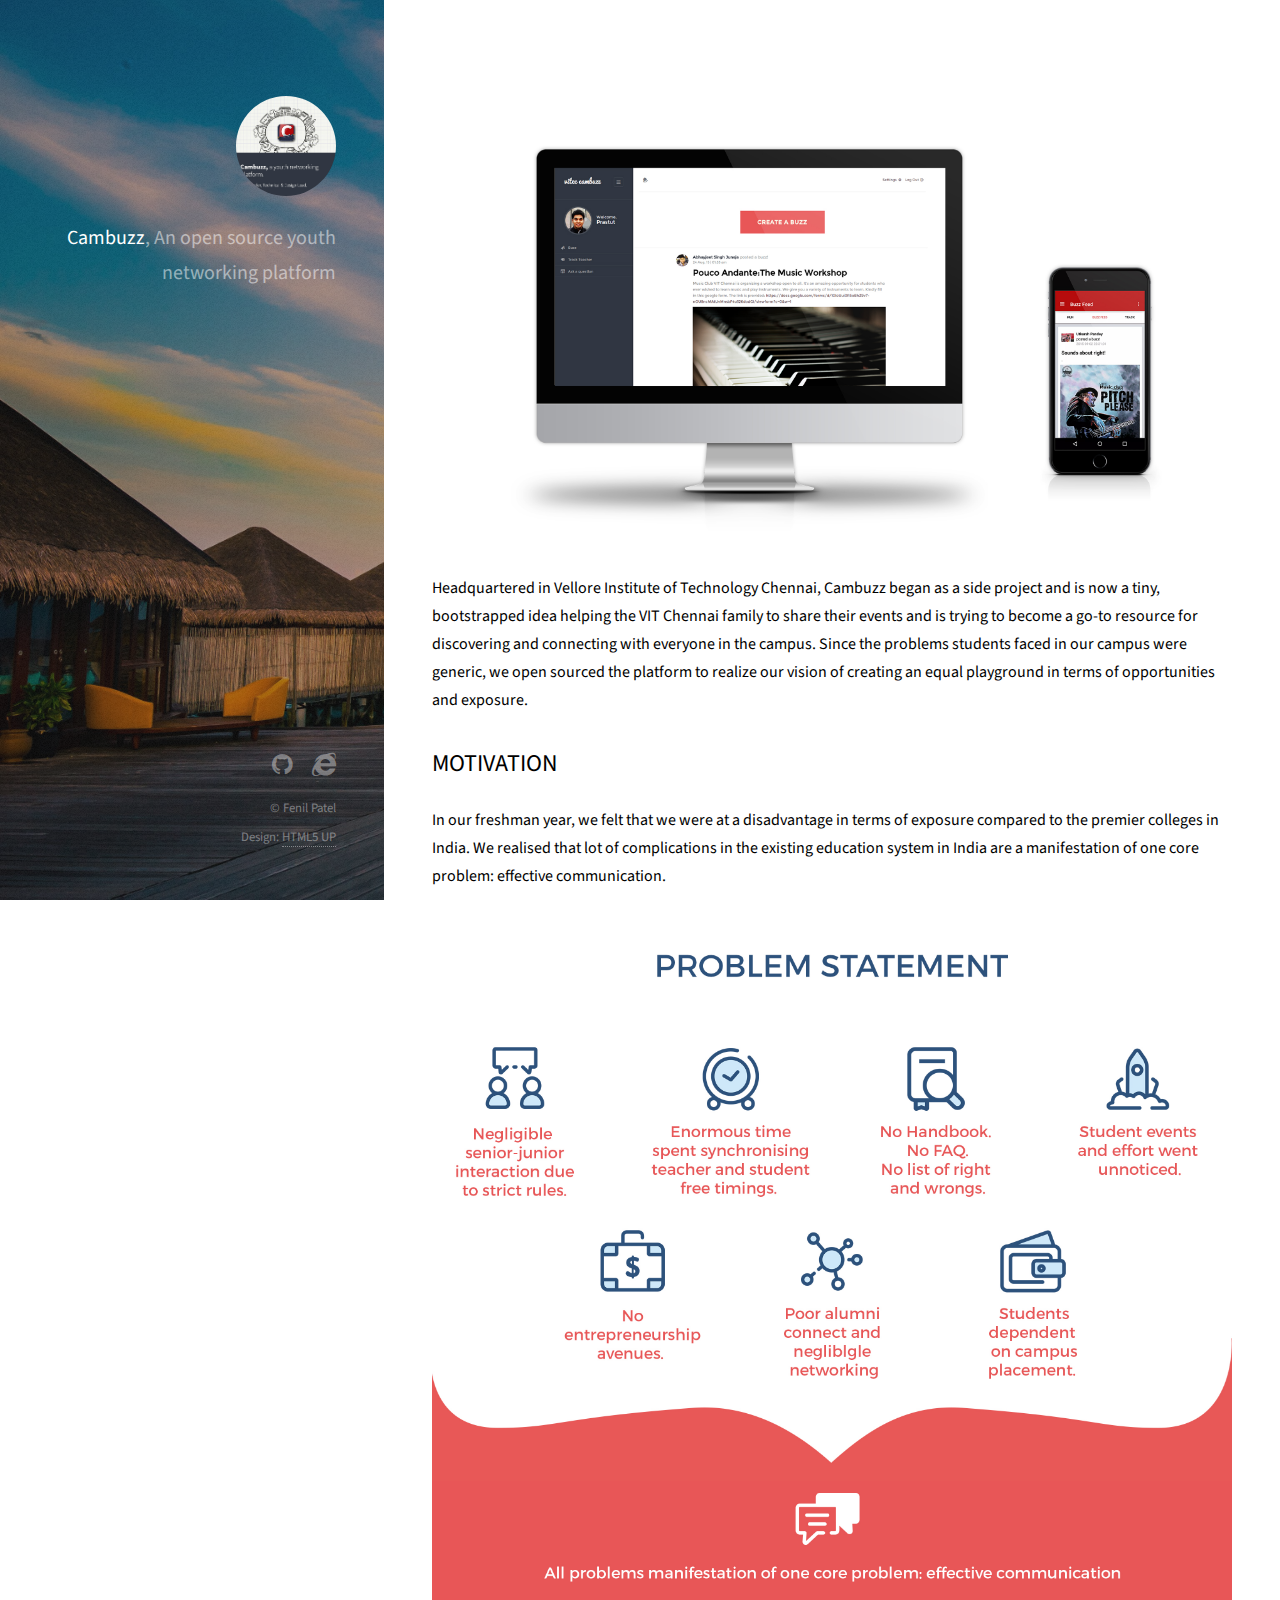
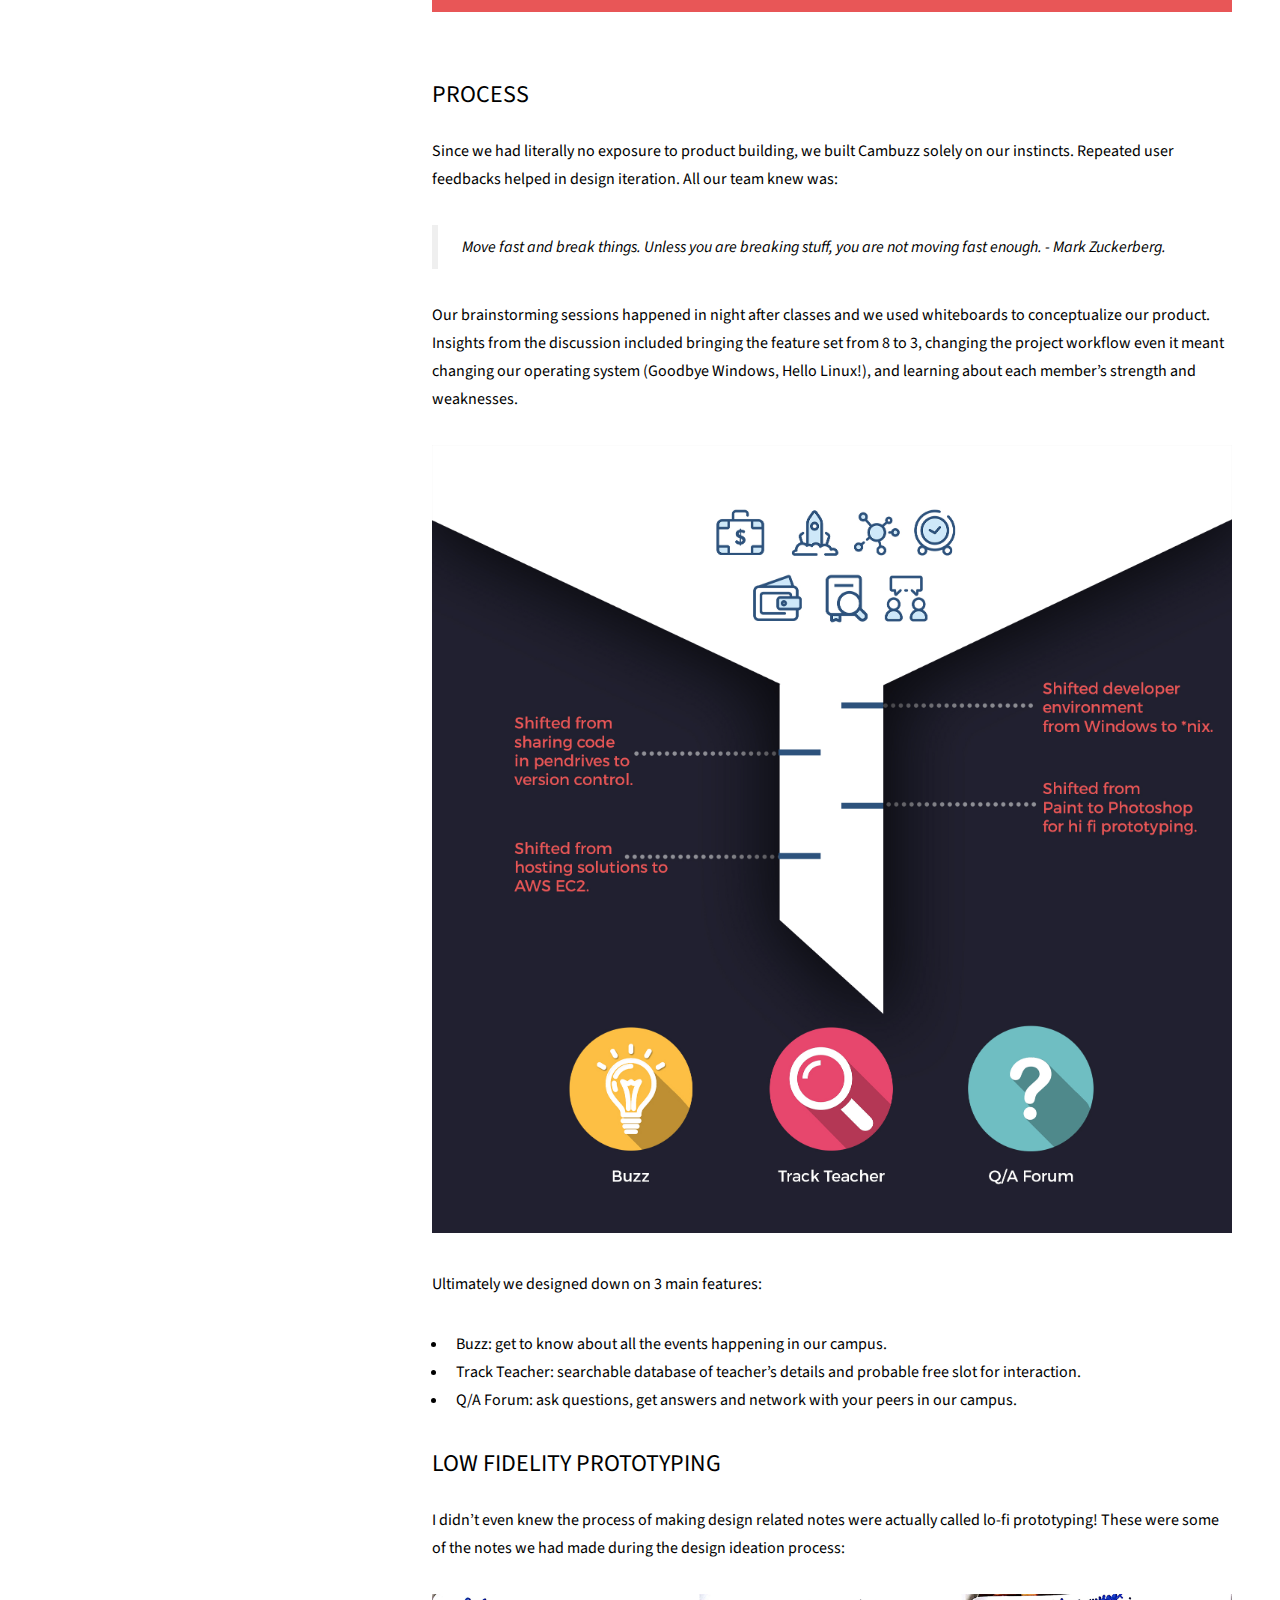
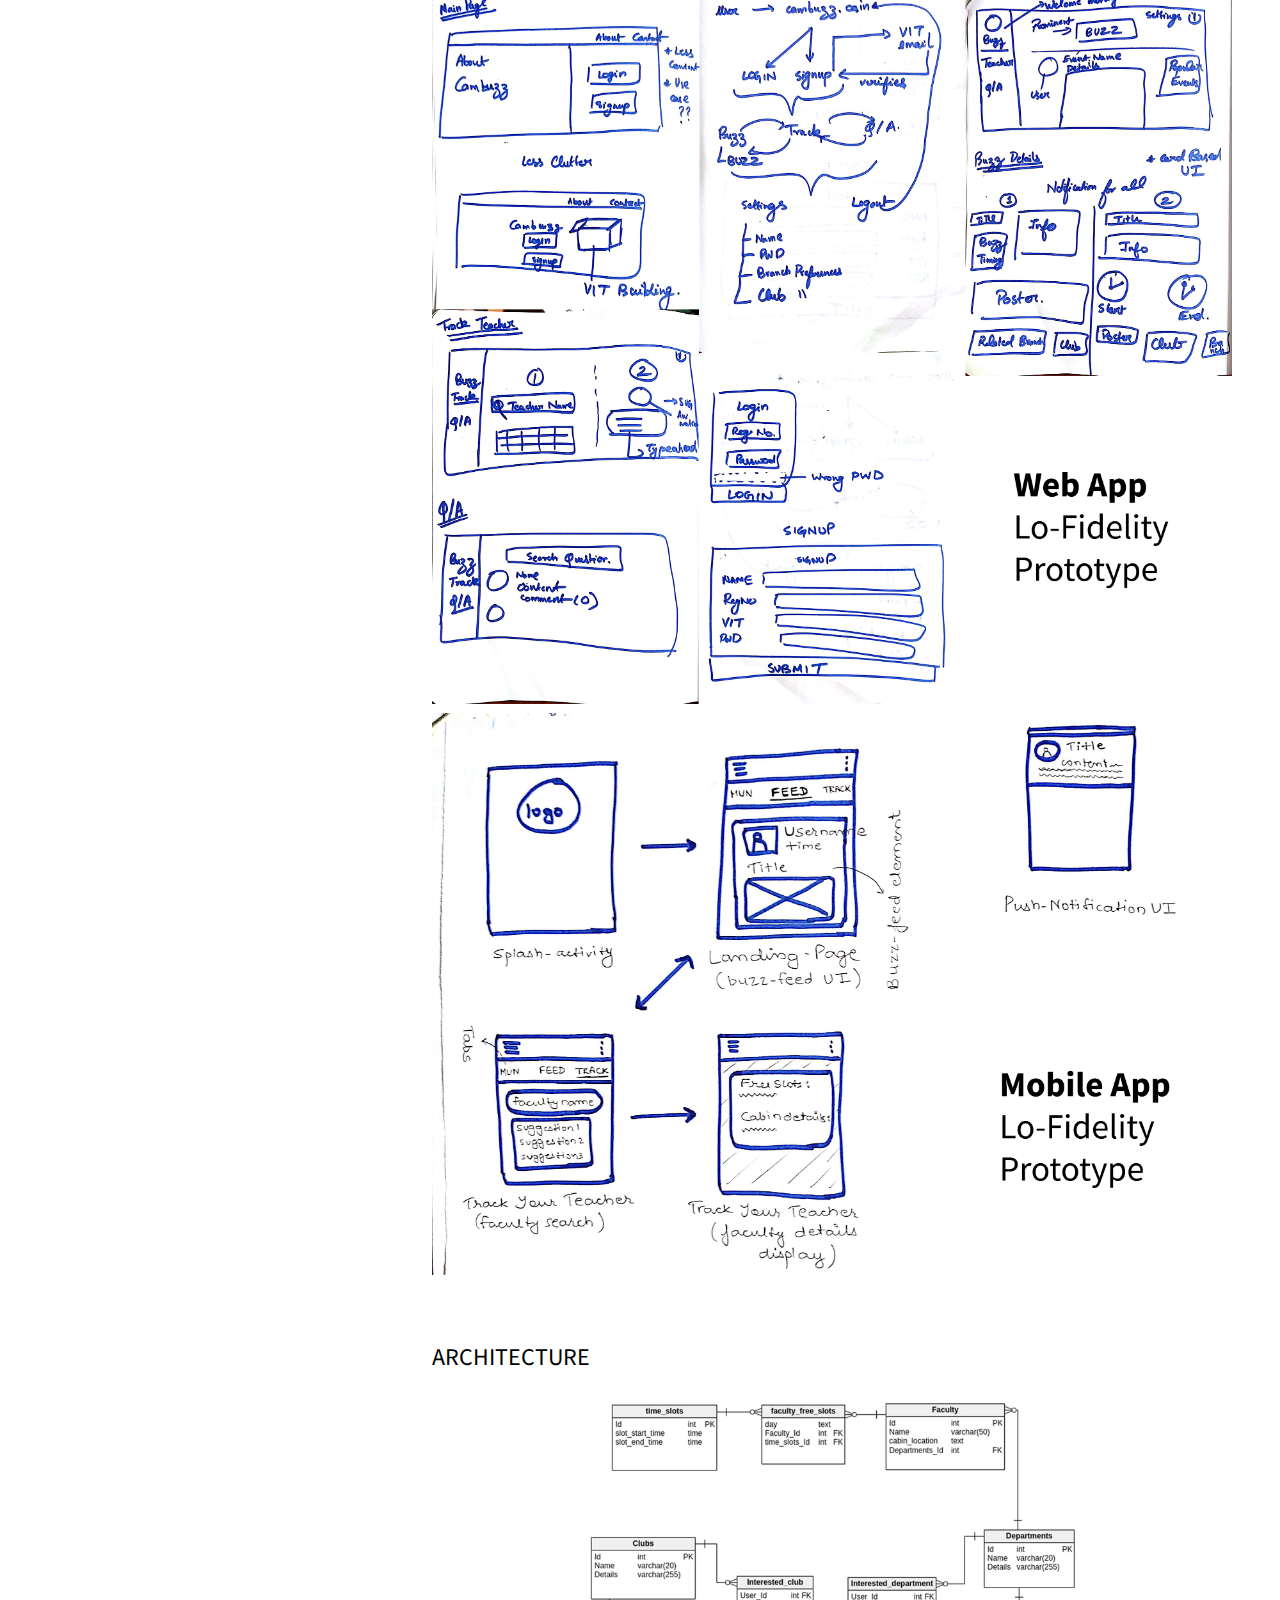
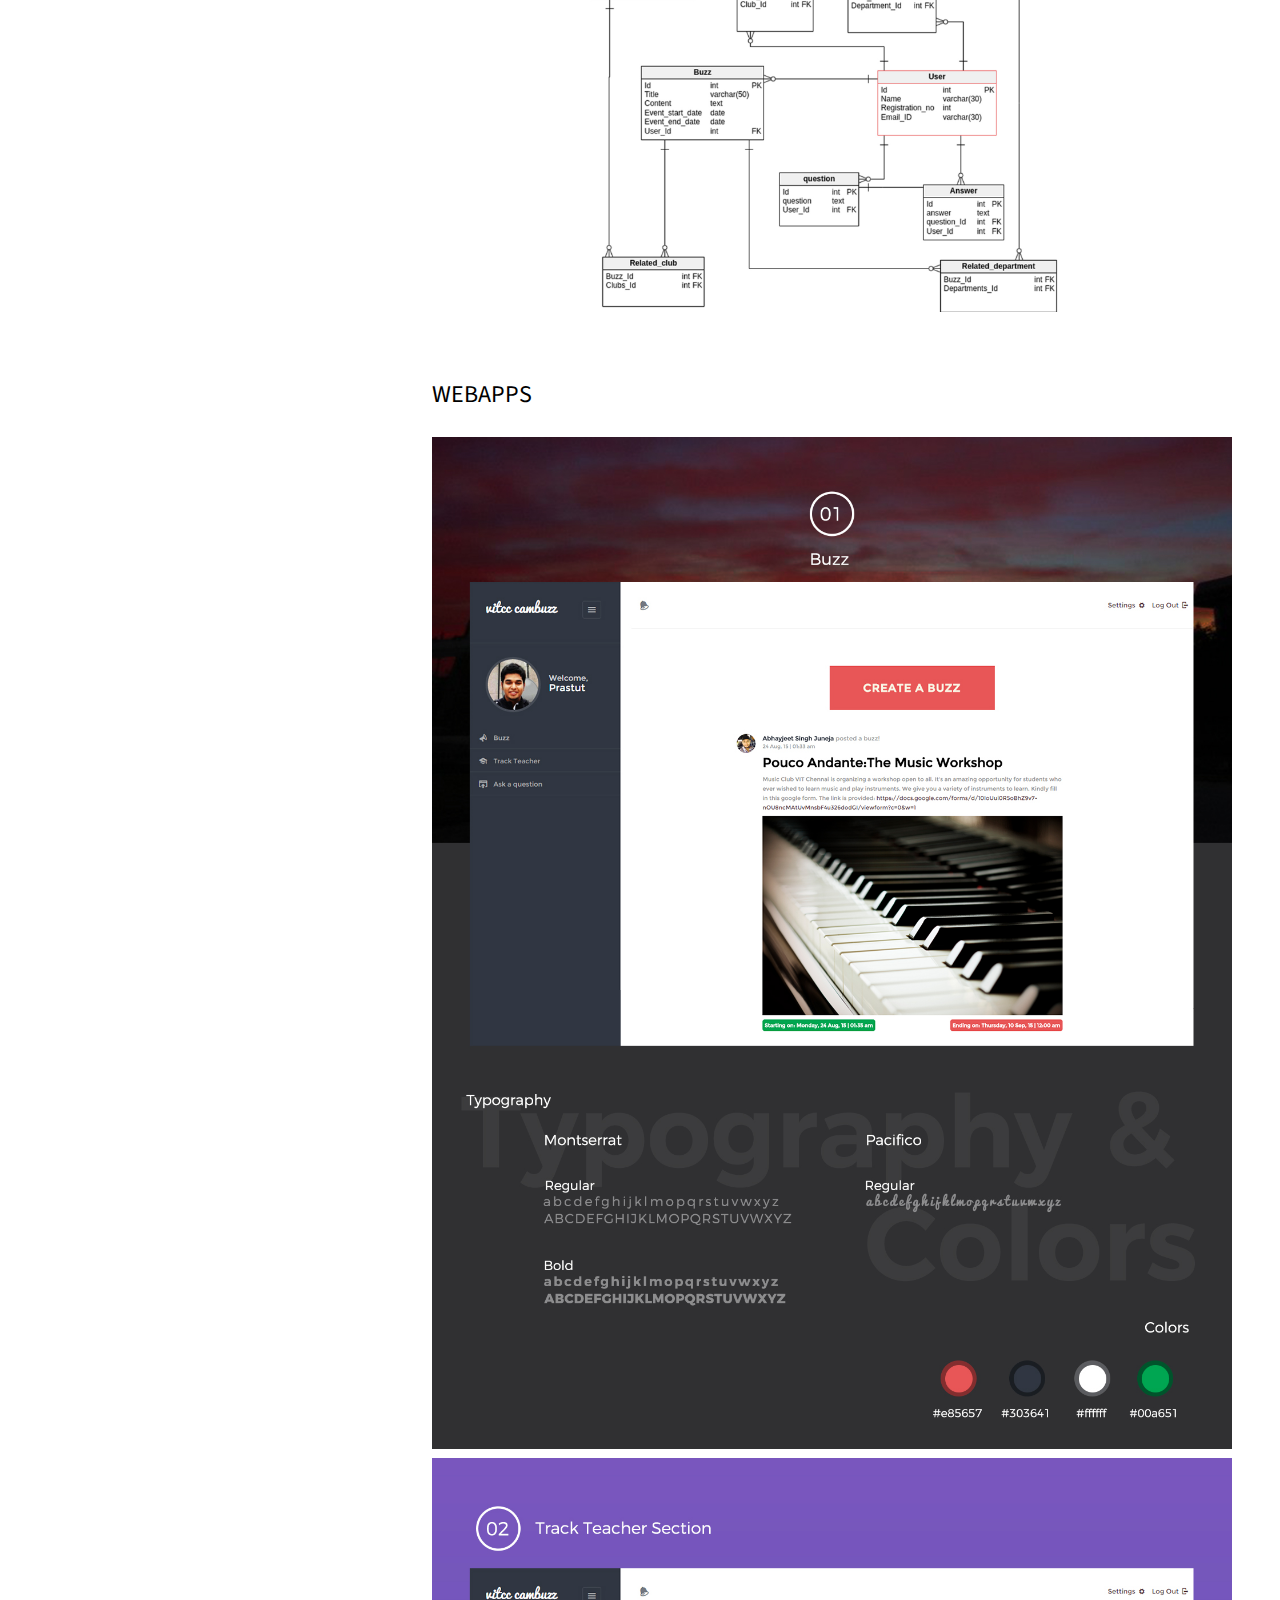
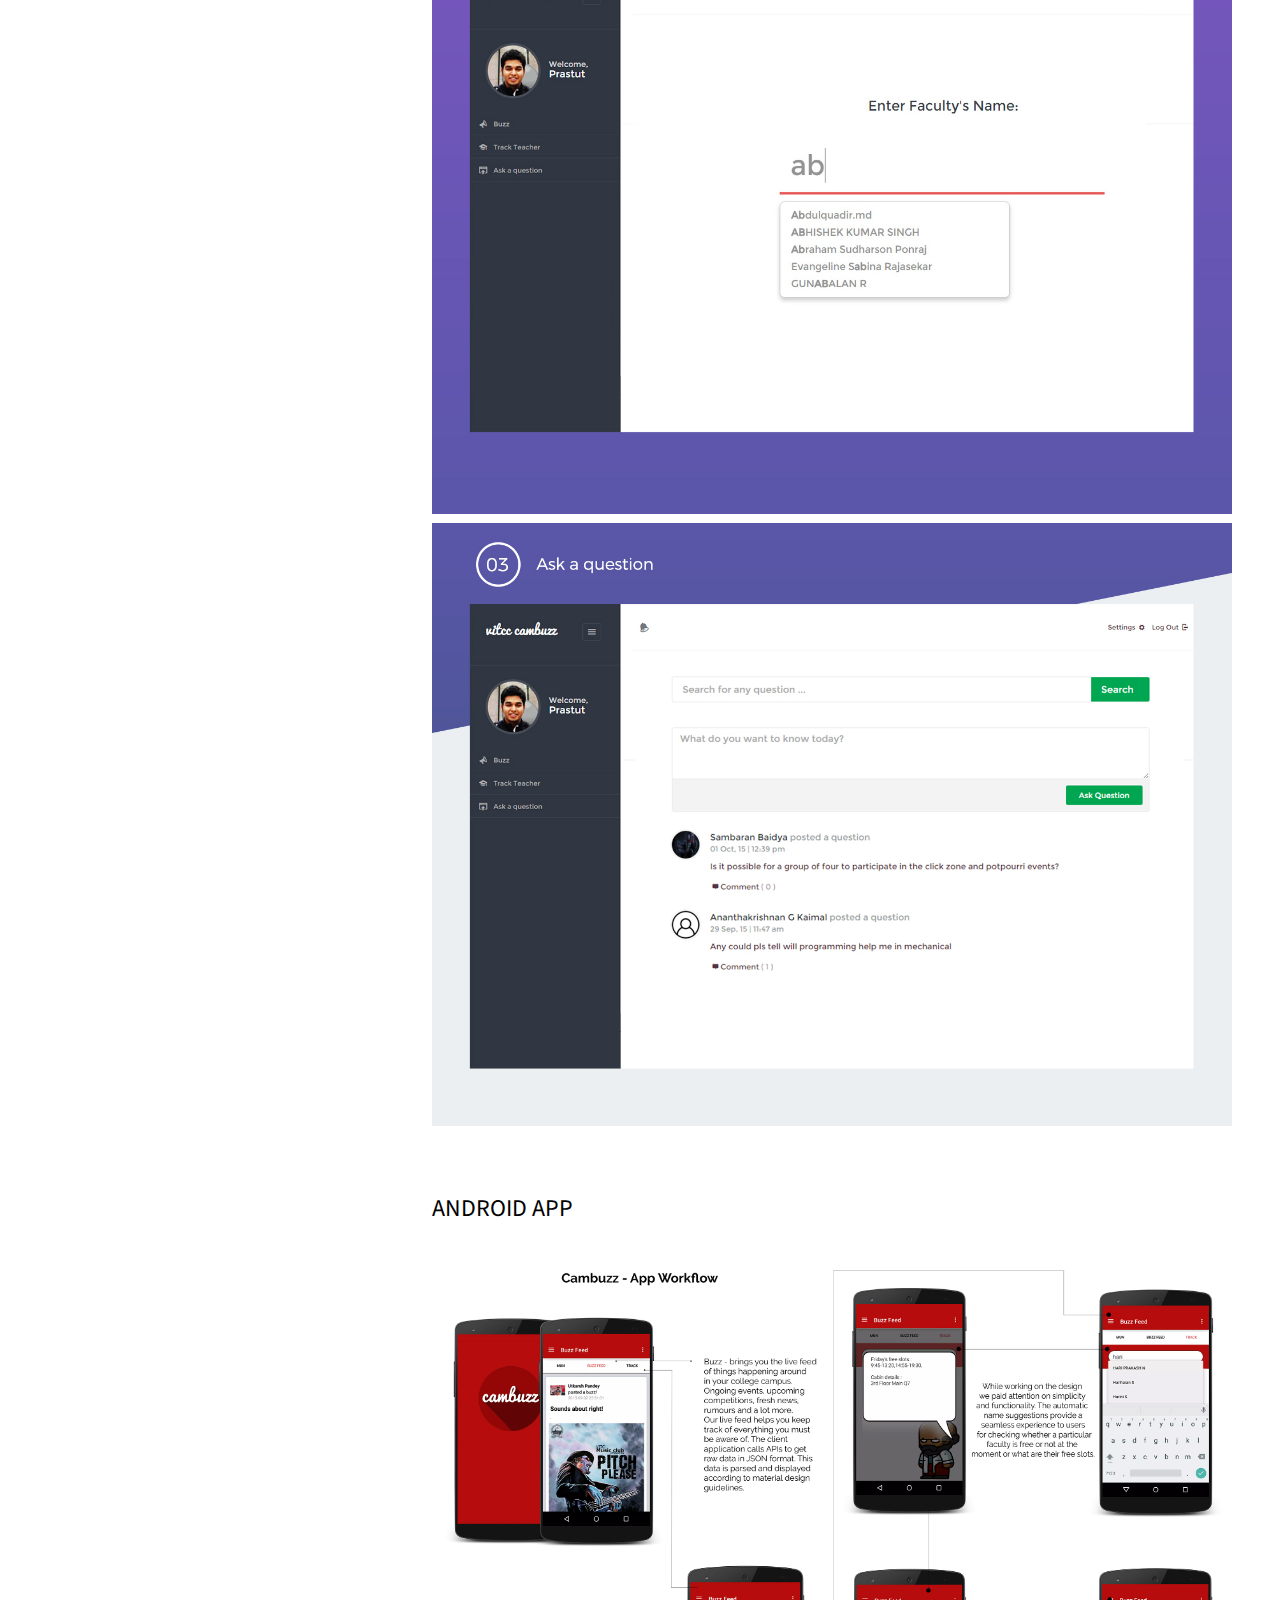
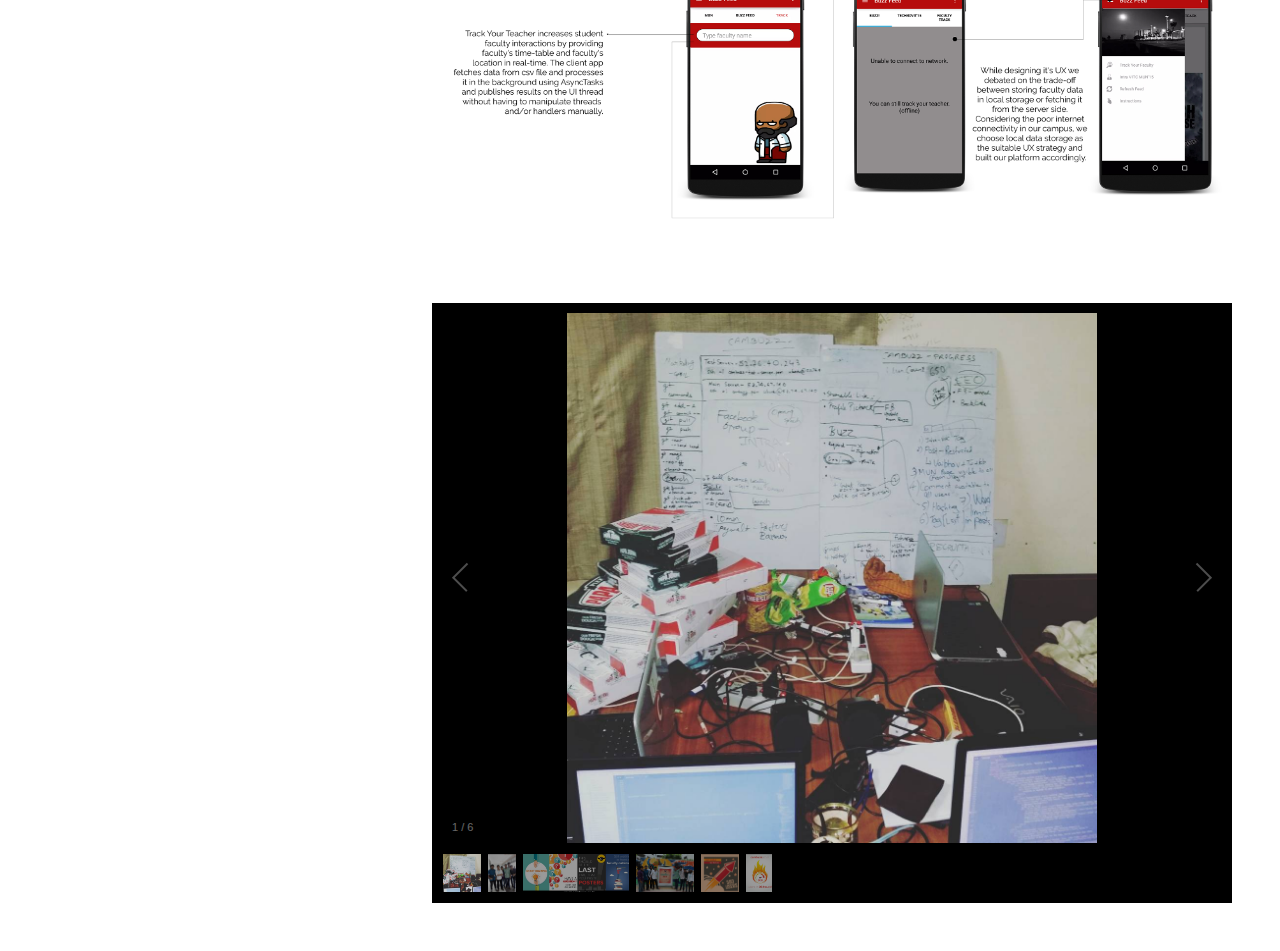
==== commit 0e0f7500: "minor changes" ====
--- a/projects/cambuzz.html
+++ b/projects/cambuzz.html
@@ -46,16 +46,18 @@
 						<p>Headquartered in Vellore Institute of Technology Chennai, Cambuzz began as a side project and is now a tiny, bootstrapped idea helping the VIT Chennai family to share their events and is trying to become a go-to resource for discovering and connecting with everyone in the campus. Since the problems students faced in our campus were generic, we open sourced the platform to realize our vision of creating an equal playground in terms of opportunities and exposure.</p>
 
 						<!-- Motivation -->
-						<h2><strong>MOTIVATION</strong></h2>
+						<h2>MOTIVATION</h2>
 						<p>In our freshman year, we felt that we were at a disadvantage in terms of exposure compared to the premier colleges in India. We realised that lot of complications in the existing education system in India are a manifestation of one core problem: effective communication.</p>
 						<img src="../images/cambuzz/problems.jpg" alt="" style="width:100%"/>
 
 						<!-- Process -->
+						<br /><br /><br />
 						<h2>PROCESS</h2>
 						<p>Since we had literally no exposure to product building, we built Cambuzz solely on our instincts. Repeated user feedbacks helped in design iteration. All our team knew was:</p>
 						<blockquote>Move fast and break things. Unless you are breaking stuff, you are not moving fast enough. - Mark Zuckerberg.</blockquote>
 						<p>Our brainstorming sessions happened in night after classes and we used whiteboards to conceptualize our product. Insights from the discussion included bringing the feature set from 8 to 3, changing the project workflow even it meant changing our operating system (Goodbye Windows, Hello Linux!), and learning about each member’s strength and weaknesses.</p>
 						<img src="../images/cambuzz/funnel.jpg" alt="" style="width:100%"/>
+						<br /><br />
 						<p>Ultimately we designed down on 3 main features:</p>
 						<ul>
 							<li>Buzz: get to know about all the events happening in our campus.</li>
@@ -68,20 +70,24 @@
 						<p>I didn’t even knew the process of making design related notes were actually called lo-fi prototyping! These were some of the notes we had made during the design ideation process:</p>
 						<img src="../images/cambuzz/lo_fi_webapp.jpg" alt="" style="width:100%"/>
 						<img src="../images/cambuzz/lo_fi_mobile.jpg" alt="" style="width:100%"/>
+						<br /><br /><br />
 
 						<!-- ARCHITECTURE-->
 						<h2>ARCHITECTURE</h2>
 						<img src="../images/cambuzz/architecture.jpg" alt="" style="width:100%"/>
+						<br /><br /><br />
 
 						<!-- Web apps -->
 						<h2>WEBAPPS</h2>
 						<img src="../images/cambuzz/buzz.jpg" alt="" style="width:100%"/>
 						<img src="../images/cambuzz/track_teacher.jpg" alt="" style="width:100%"/>
 						<img src="../images/cambuzz/ask_question1.jpg" alt="" style="width:100%"/>
+						<br /><br /><br />
 
 						<!-- Android app-->
 						<h2>ANDROID APP</h2>
 						<img src="../images/cambuzz/mobile.jpg" alt="" style="width:100%"/>
+						<br /><br /><br />
 
 						<!-- Galleria-->
 						<div class="galleria">
@@ -93,43 +99,6 @@
 							<img src="../images/cambuzz/gallery/3.jpg"/>
 						</div>
 					</section>
-					<section id="three">
-						<h2>Get In Touch</h2>
-						<p>Accumsan pellentesque commodo blandit enim arcu non at amet id arcu magna. Accumsan orci faucibus id eu lorem semper nunc nisi lorem vulputate lorem neque lorem ipsum dolor.</p>
-						<div class="row">
-							<div class="8u 12u$(small)">
-								<form method="post" action="#">
-									<div class="row uniform 50%">
-										<div class="6u 12u$(xsmall)"><input type="text" name="name" id="name" placeholder="Name" /></div>
-										<div class="6u$ 12u$(xsmall)"><input type="email" name="email" id="email" placeholder="Email" /></div>
-										<div class="12u$"><textarea name="message" id="message" placeholder="Message" rows="4"></textarea></div>
-									</div>
-								</form>
-								<ul class="actions">
-									<li><input type="submit" value="Send Message" /></li>
-								</ul>
-							</div>
-							<div class="4u$ 12u$(small)">
-								<ul class="labeled-icons">
-									<li>
-										<h3 class="icon fa-home"><span class="label">Address</span></h3>
-										1234 Somewhere Rd.<br />
-										Nashville, TN 00000<br />
-										United States
-									</li>
-									<li>
-										<h3 class="icon fa-mobile"><span class="label">Phone</span></h3>
-										000-000-0000
-									</li>
-									<li>
-										<h3 class="icon fa-envelope-o"><span class="label">Email</span></h3>
-										<a href="#">hello@untitled.tld</a>
-									</li>
-								</ul>
-							</div>
-						</div>
-					</section>
-
 			</div>
 
 		<!-- Footer -->
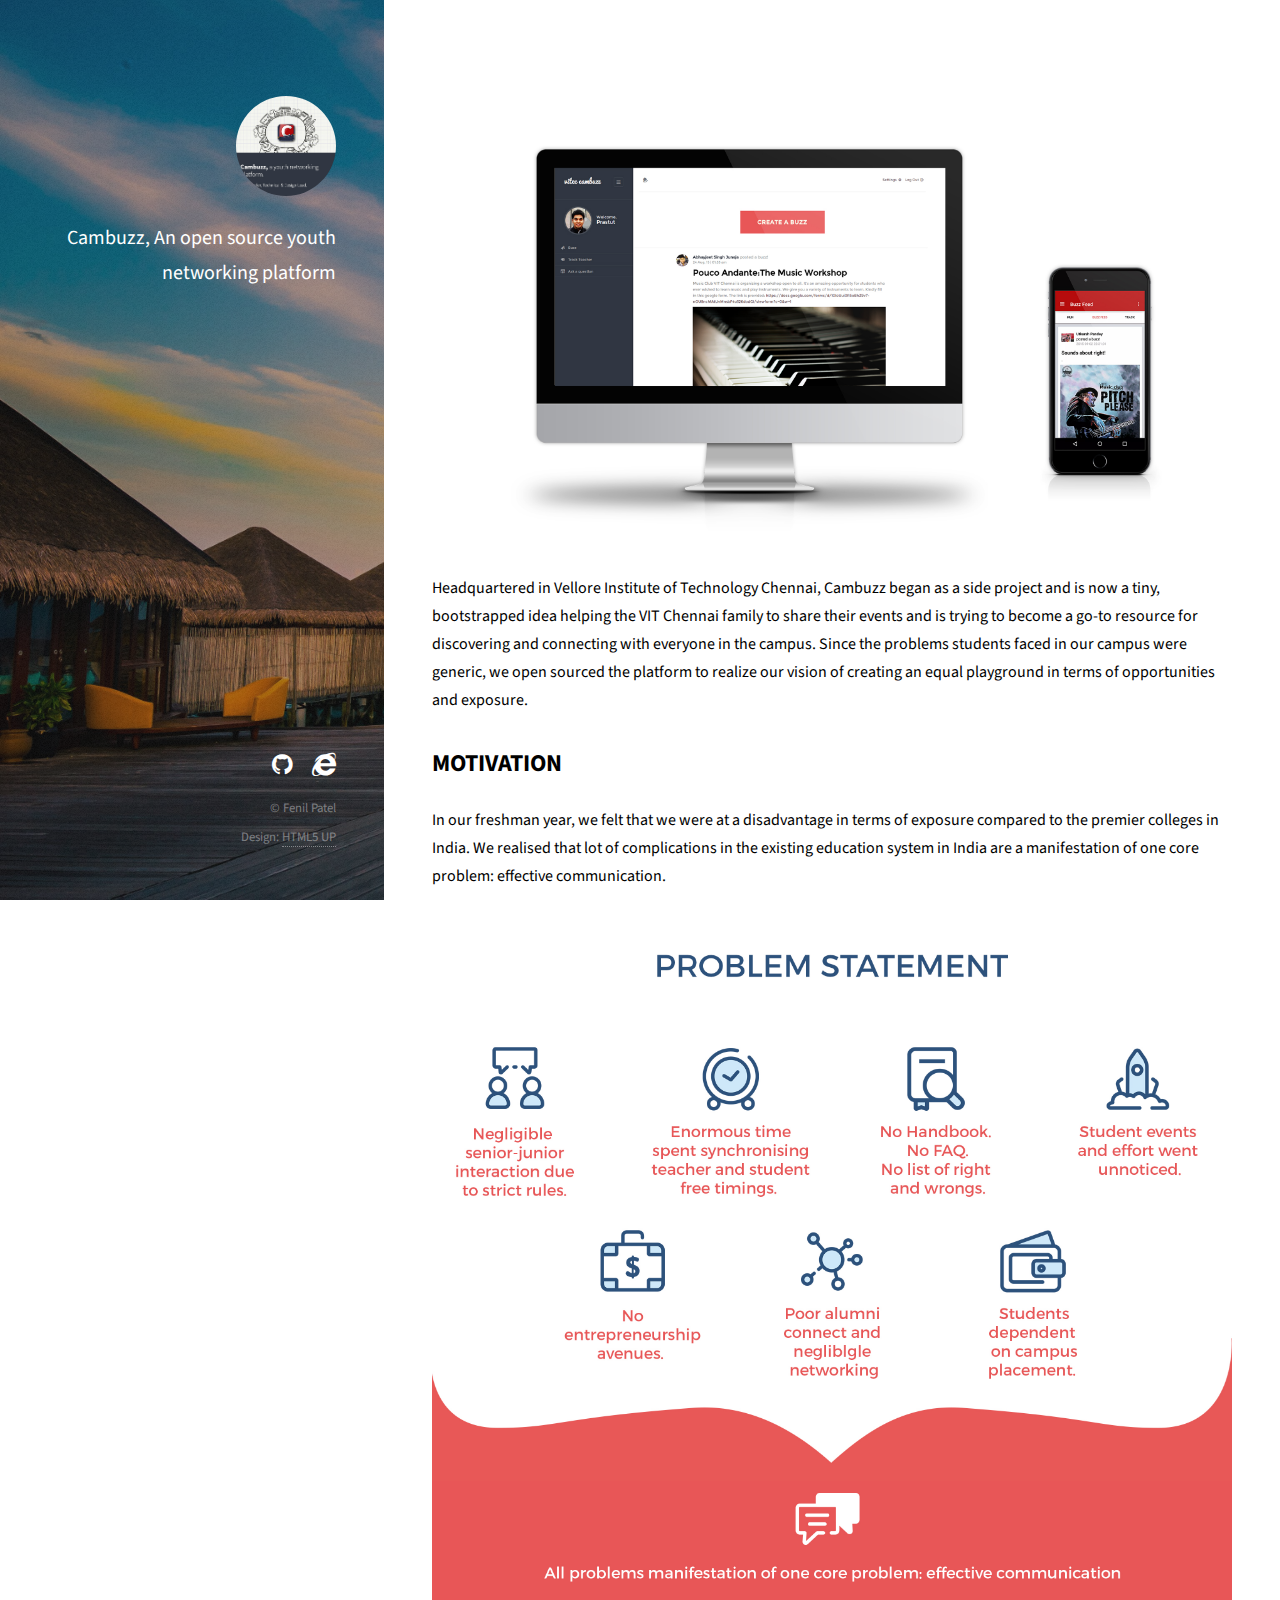
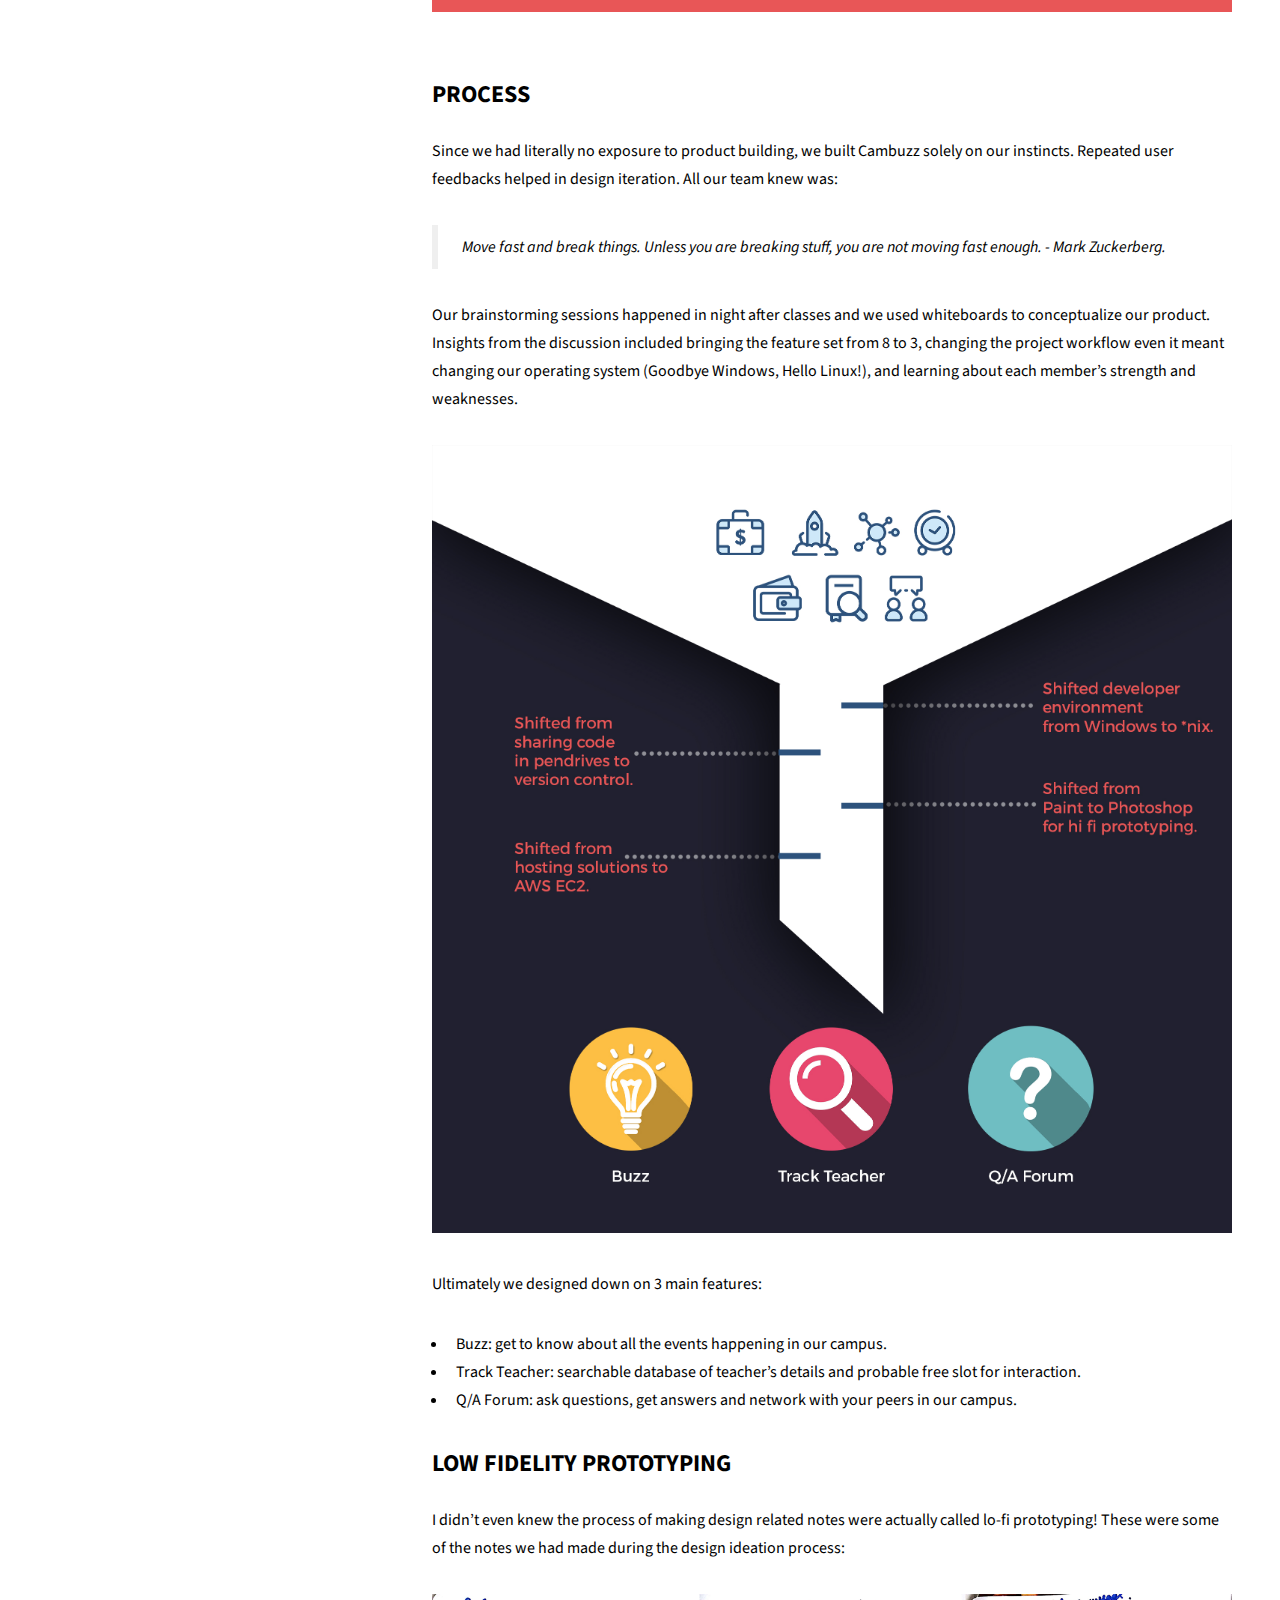
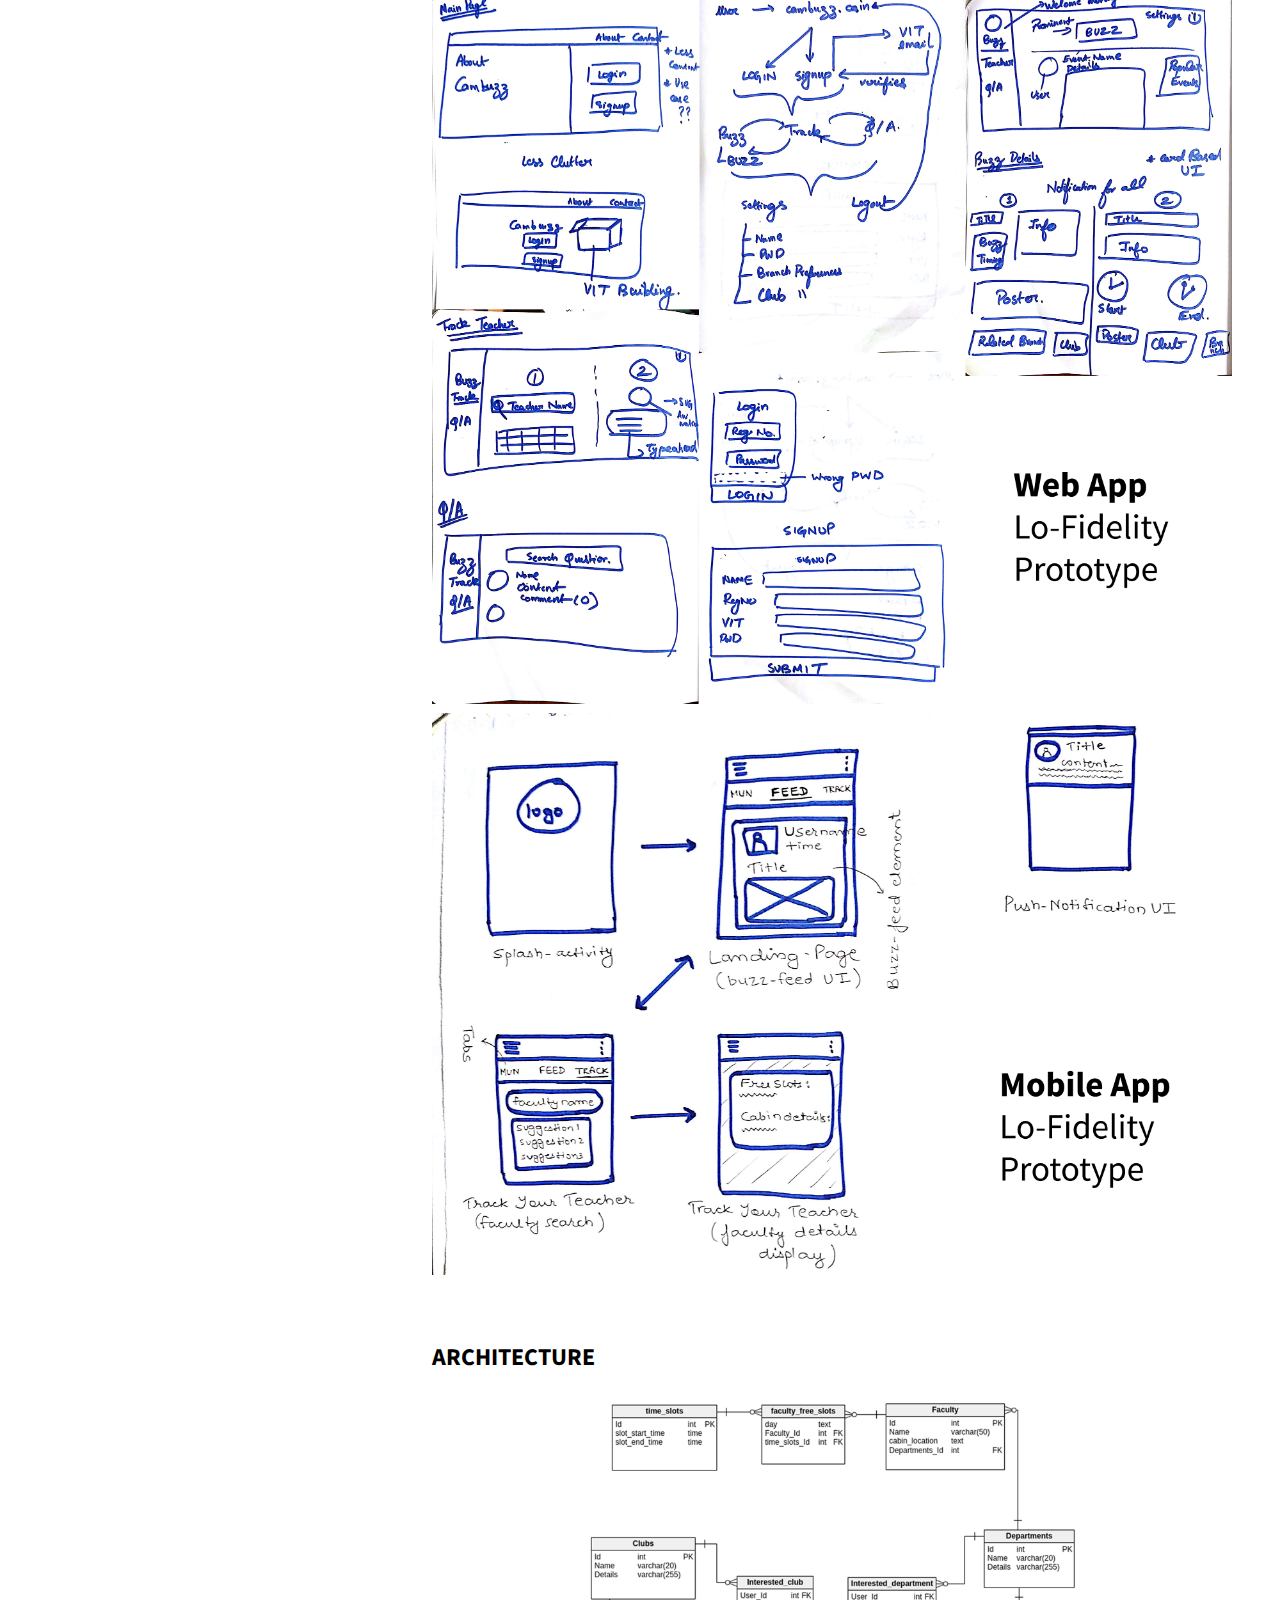
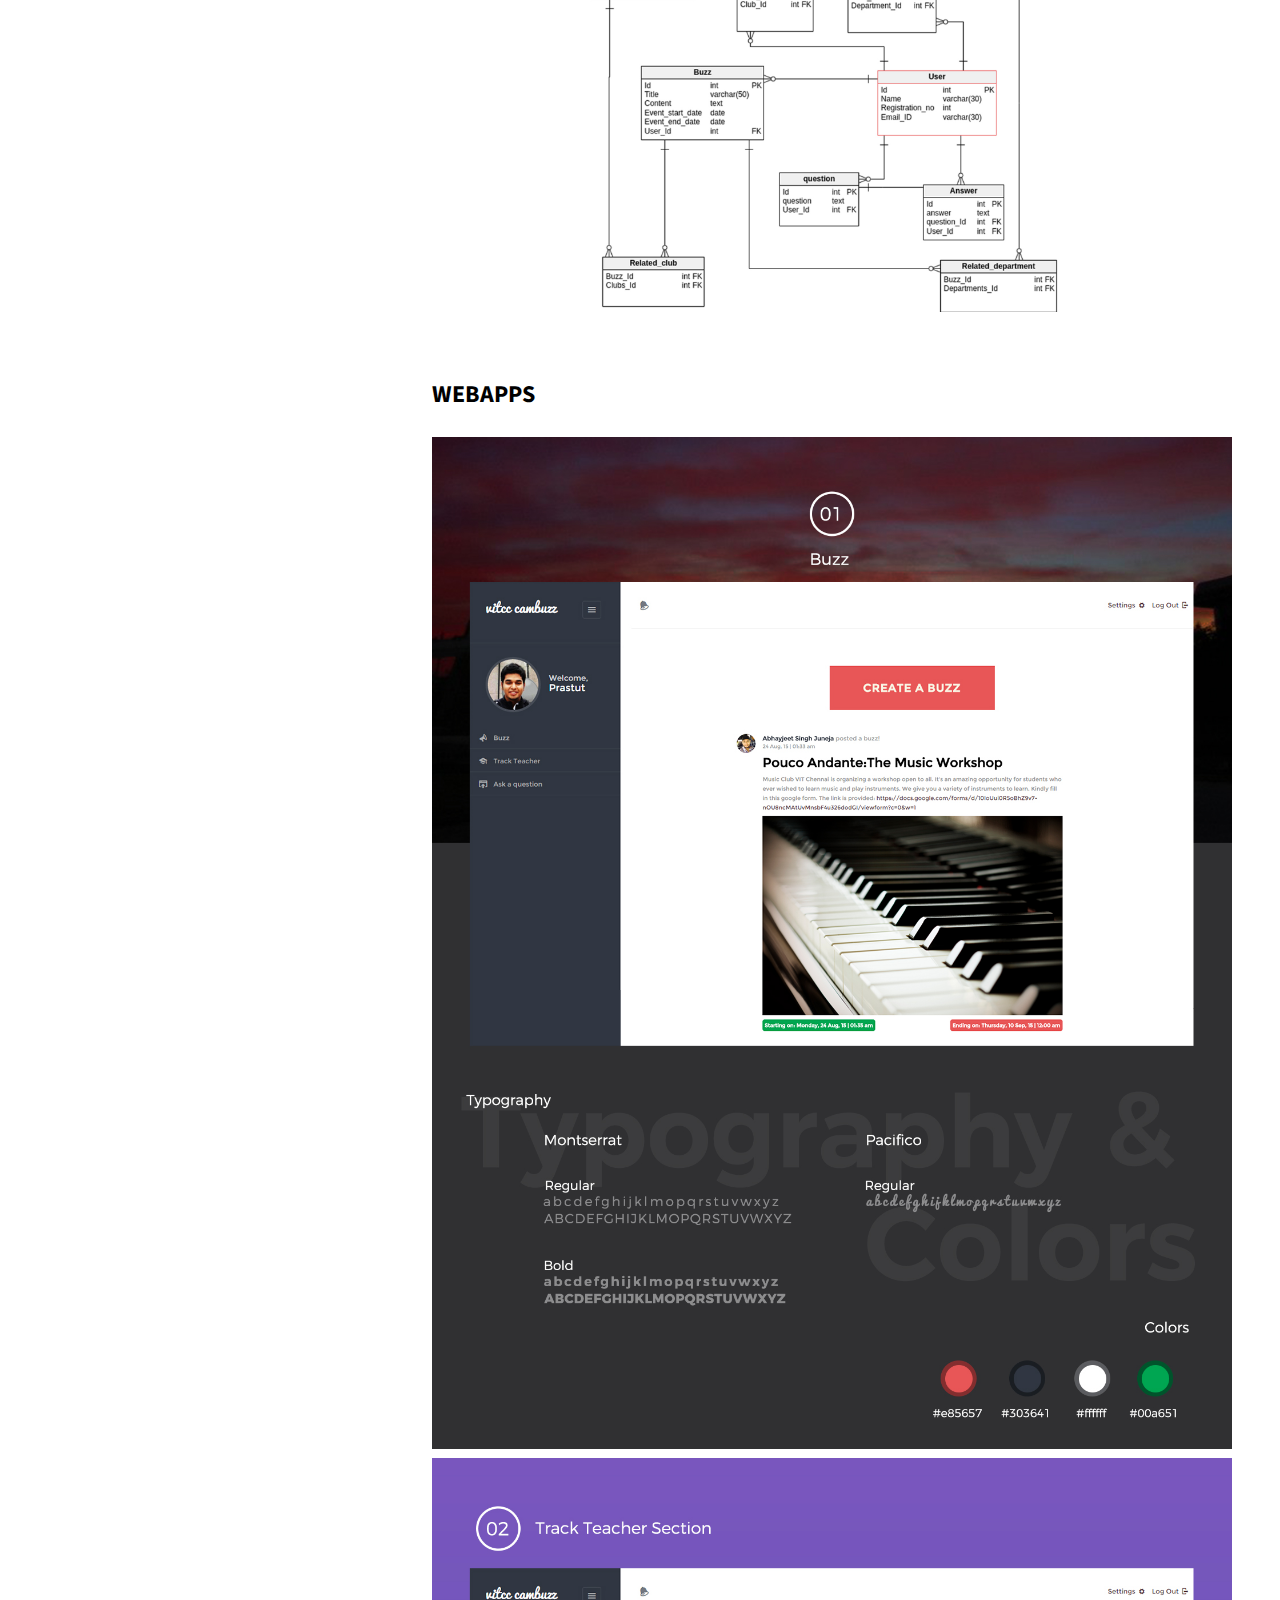
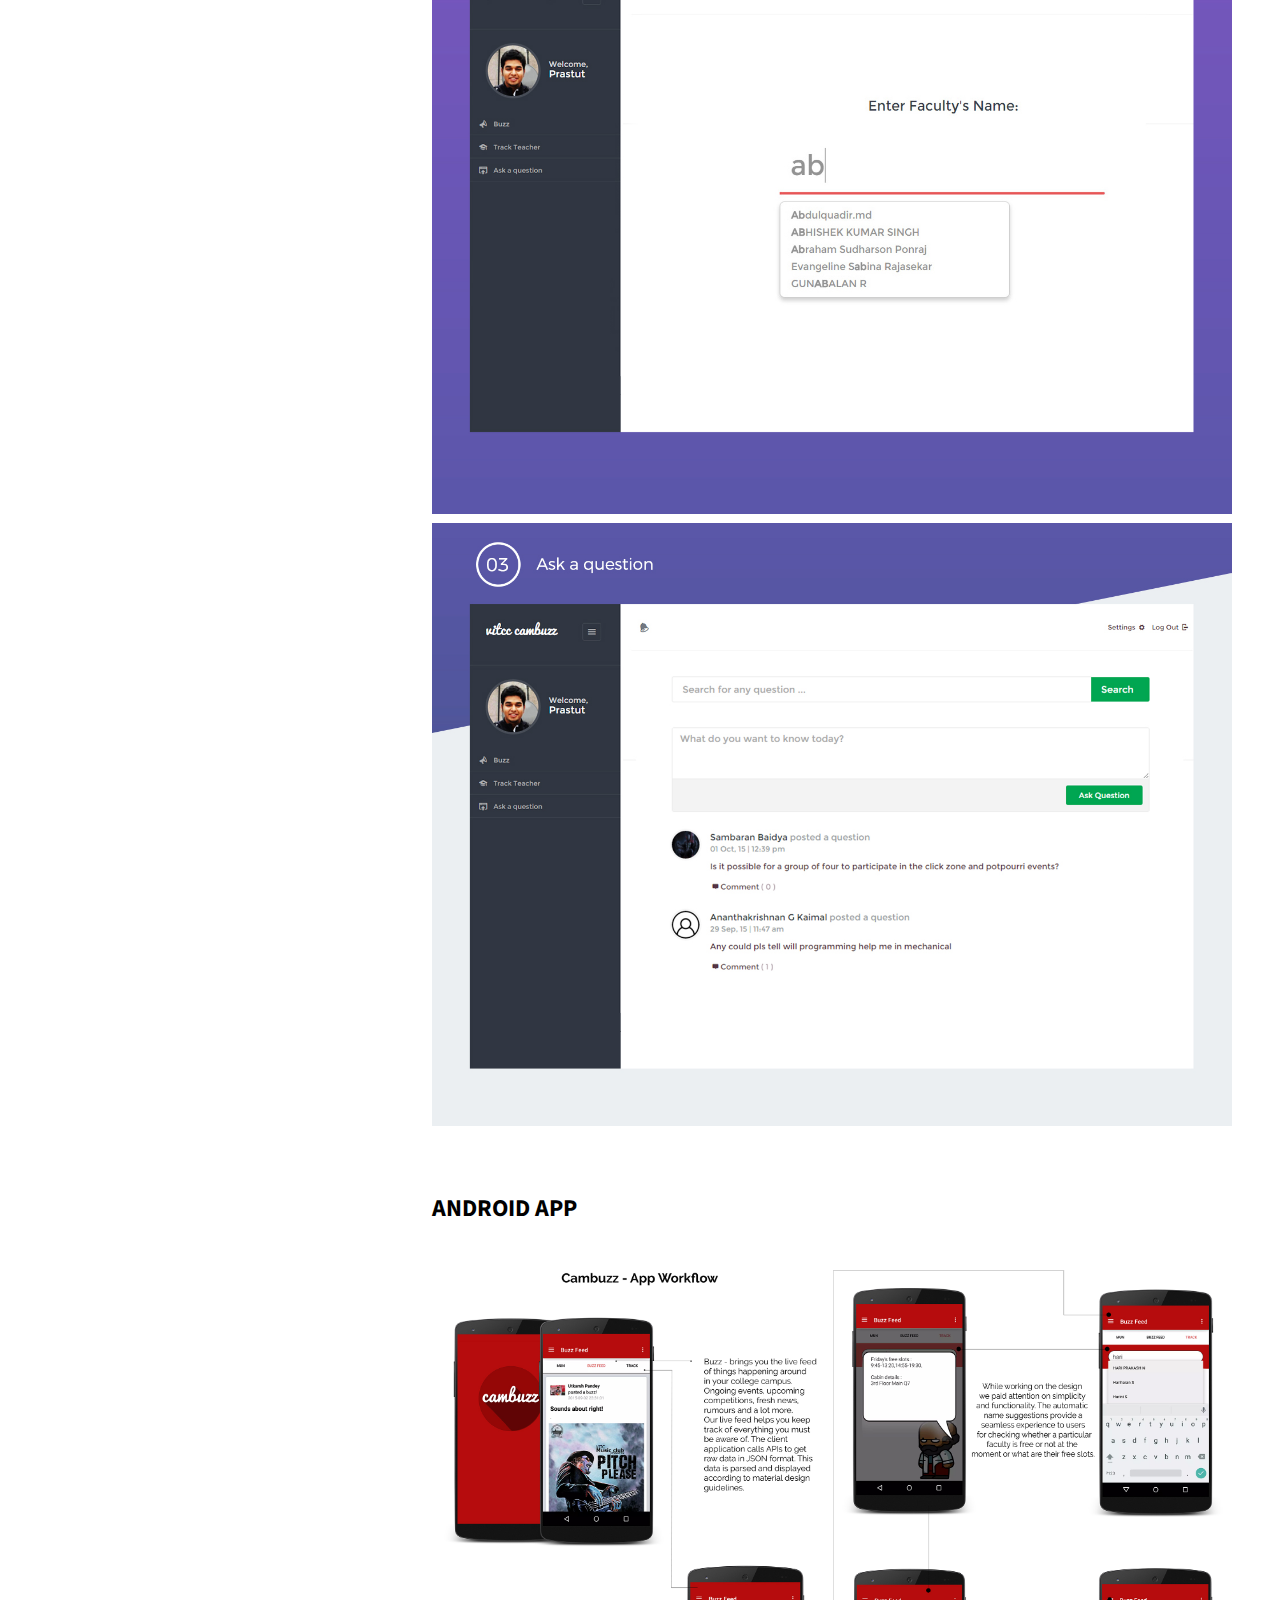
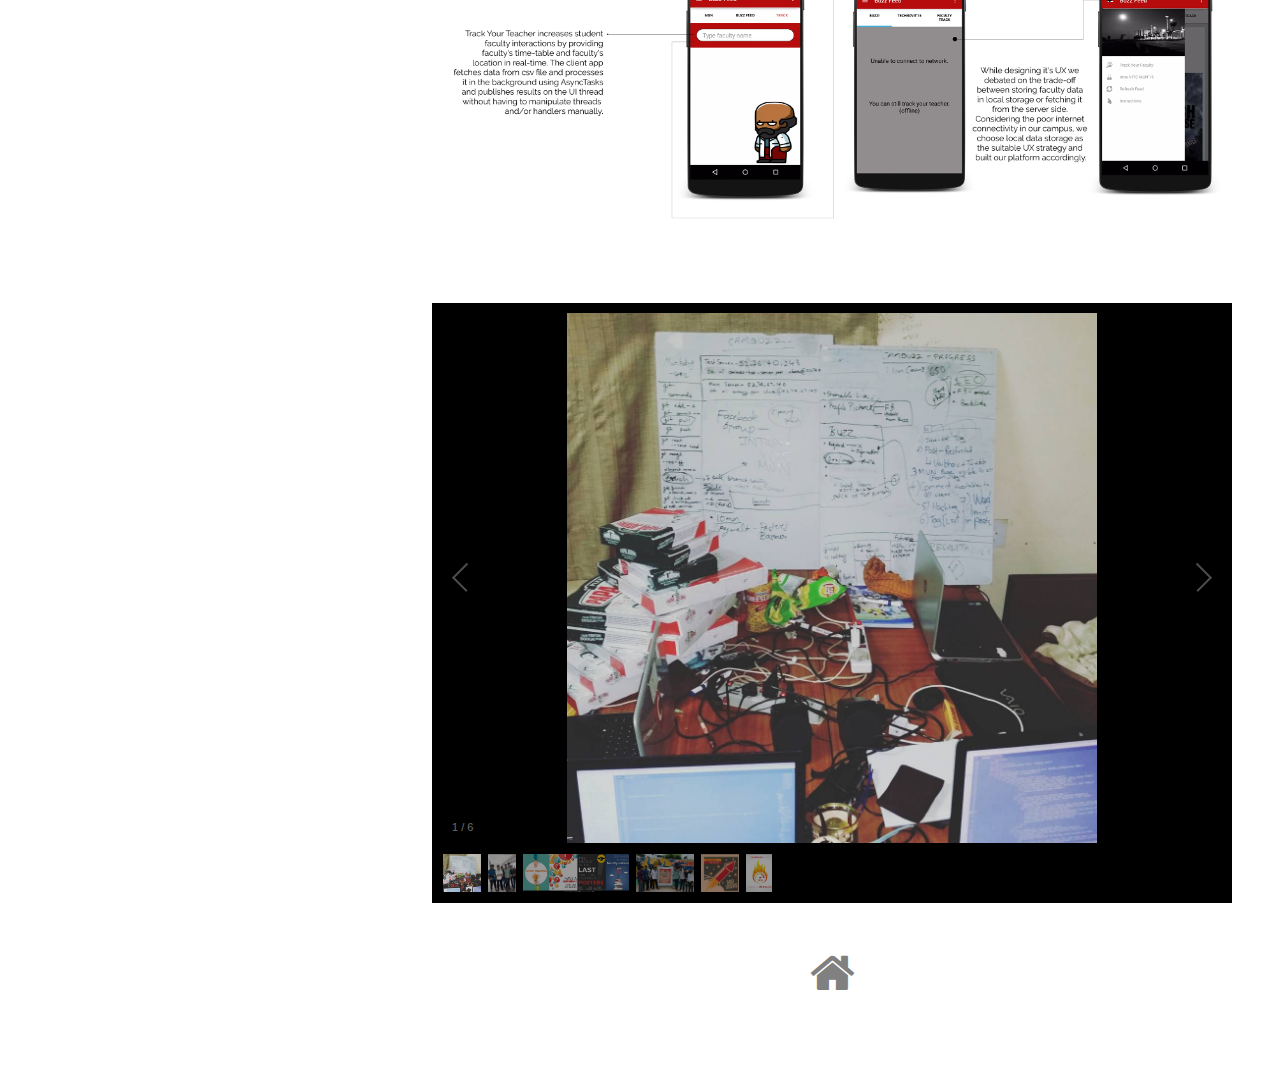
==== commit 7619d871: "minor chnages" ====
--- a/projects/cambuzz.html
+++ b/projects/cambuzz.html
@@ -17,9 +17,9 @@
 
 		<!-- Header -->
 			<header id="header">
-				<div class="inner">
+				<div class="inner" >
 					<a href="#" class="image avatar"><img src="../images/posts/cambuzz_cover.jpg" alt="" /></a>
-					<h1><strong>Cambuzz</strong>, An open source youth networking platform<br />
+					<h1 style="color:#FFFFFF;"><strong>Cambuzz</strong>, An open source youth networking platform</h1><br />
 				</div>
 			</header>
 
@@ -99,14 +99,16 @@
 							<img src="../images/cambuzz/gallery/3.jpg"/>
 						</div>
 					</section>
+					<br /><br />
+					<p style="text-align:center;"><a href="../index.html" class="icon fa-3x fa-home" style="color:gray;"><span class="label">Live Preview</span></a></p>
 			</div>
 
 		<!-- Footer -->
 			<footer id="footer">
 				<ul class="icons">
 						<!-- <li><a href="#" class="icon fa-twitter"><span class="label">Twitter</span></a></li> -->
-						<li><a href="https://github.com/cambuzz/core" class="icon fa-github"><span class="label">Github</span></a></li>
-						<li><a href="https://cambuzz.co.in" class="icon fa-internet-explorer"><span class="label">Dribbble</span></a></li>
+						<li><a href="https://github.com/cambuzz/core" style="color:white;" class="icon fa-github"><span class="label">Github</span></a></li>
+						<li><a href="https://cambuzz.co.in" style="color:white;" class="icon fa-internet-explorer"><span class="label">Live Preview</span></a></li>
 						<!-- <li><a href="#" class="icon fa-envelope-o"><span class="label">Email</span></a></li> -->
 				</ul>
 				<div class="inner">
--- a/assets/css/main.css
+++ b/assets/css/main.css
@@ -16,6 +16,14 @@
 		font-size: 100%;
 		font: inherit;
 		vertical-align: baseline;
+	}
+
+	img {
+		width: 100%;
+	}
+
+	iframe {
+		width: 100%;
 	}
 
 	article, aside, details, figcaption, figure, footer, header, hgroup, menu, nav, section {
@@ -1622,6 +1630,7 @@
 	h2 {
 		font-size: 1.5em;
 		line-height: 1.5em;
+		font-weight: 700;
 	}
 
 	h3 {
@@ -2480,7 +2489,7 @@
 		-ms-justify-content: space-between;
 		justify-content: space-between;
 		background-color: #1f1815;
-		background-attachment: scroll,								fixed;
+		background-attachment:fixed;
 		background-image: url("images/overlay.png"), url("../../images/bg.jpg");
 		background-position: top left,							top left;
 		background-repeat: repeat,								no-repeat;
@@ -2530,6 +2539,8 @@
 			margin: 0 0 1em 0;
 			width: 6.25em;
 		}
+
+
 
 /* Footer */
 
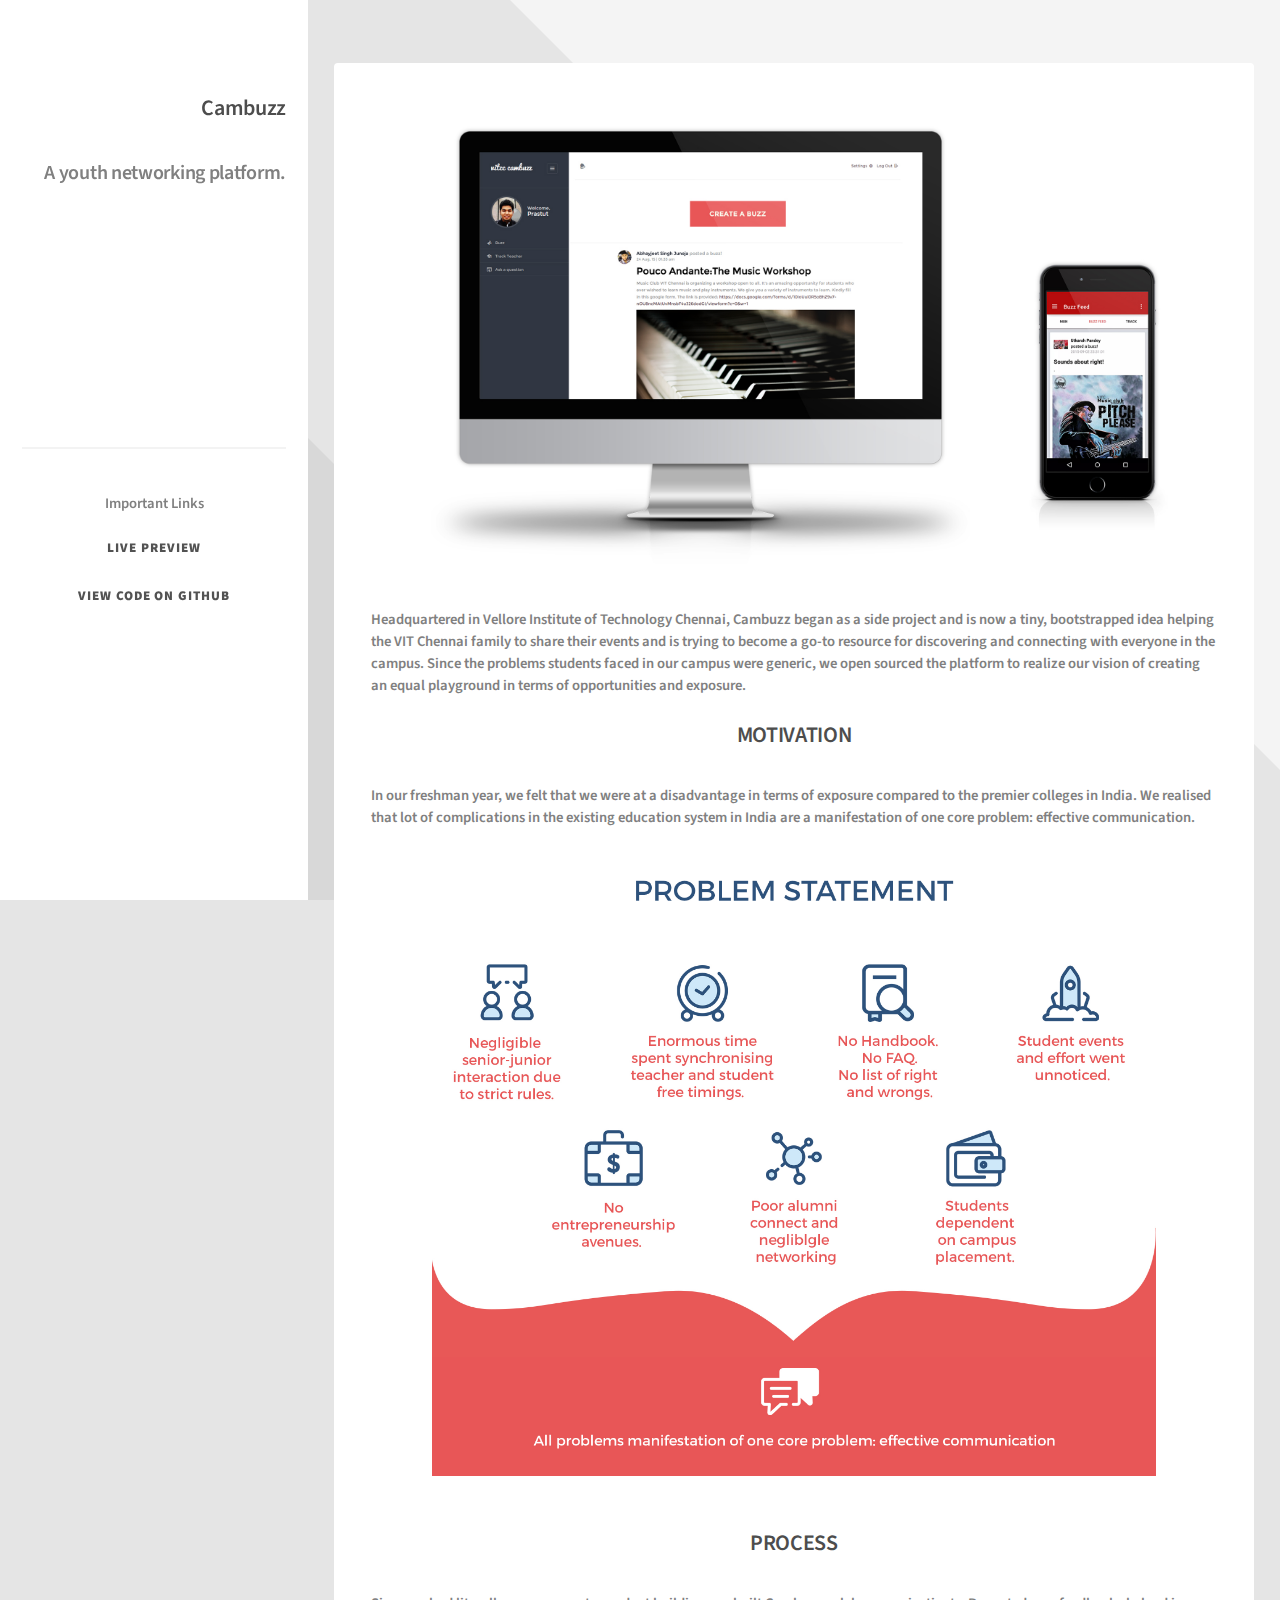
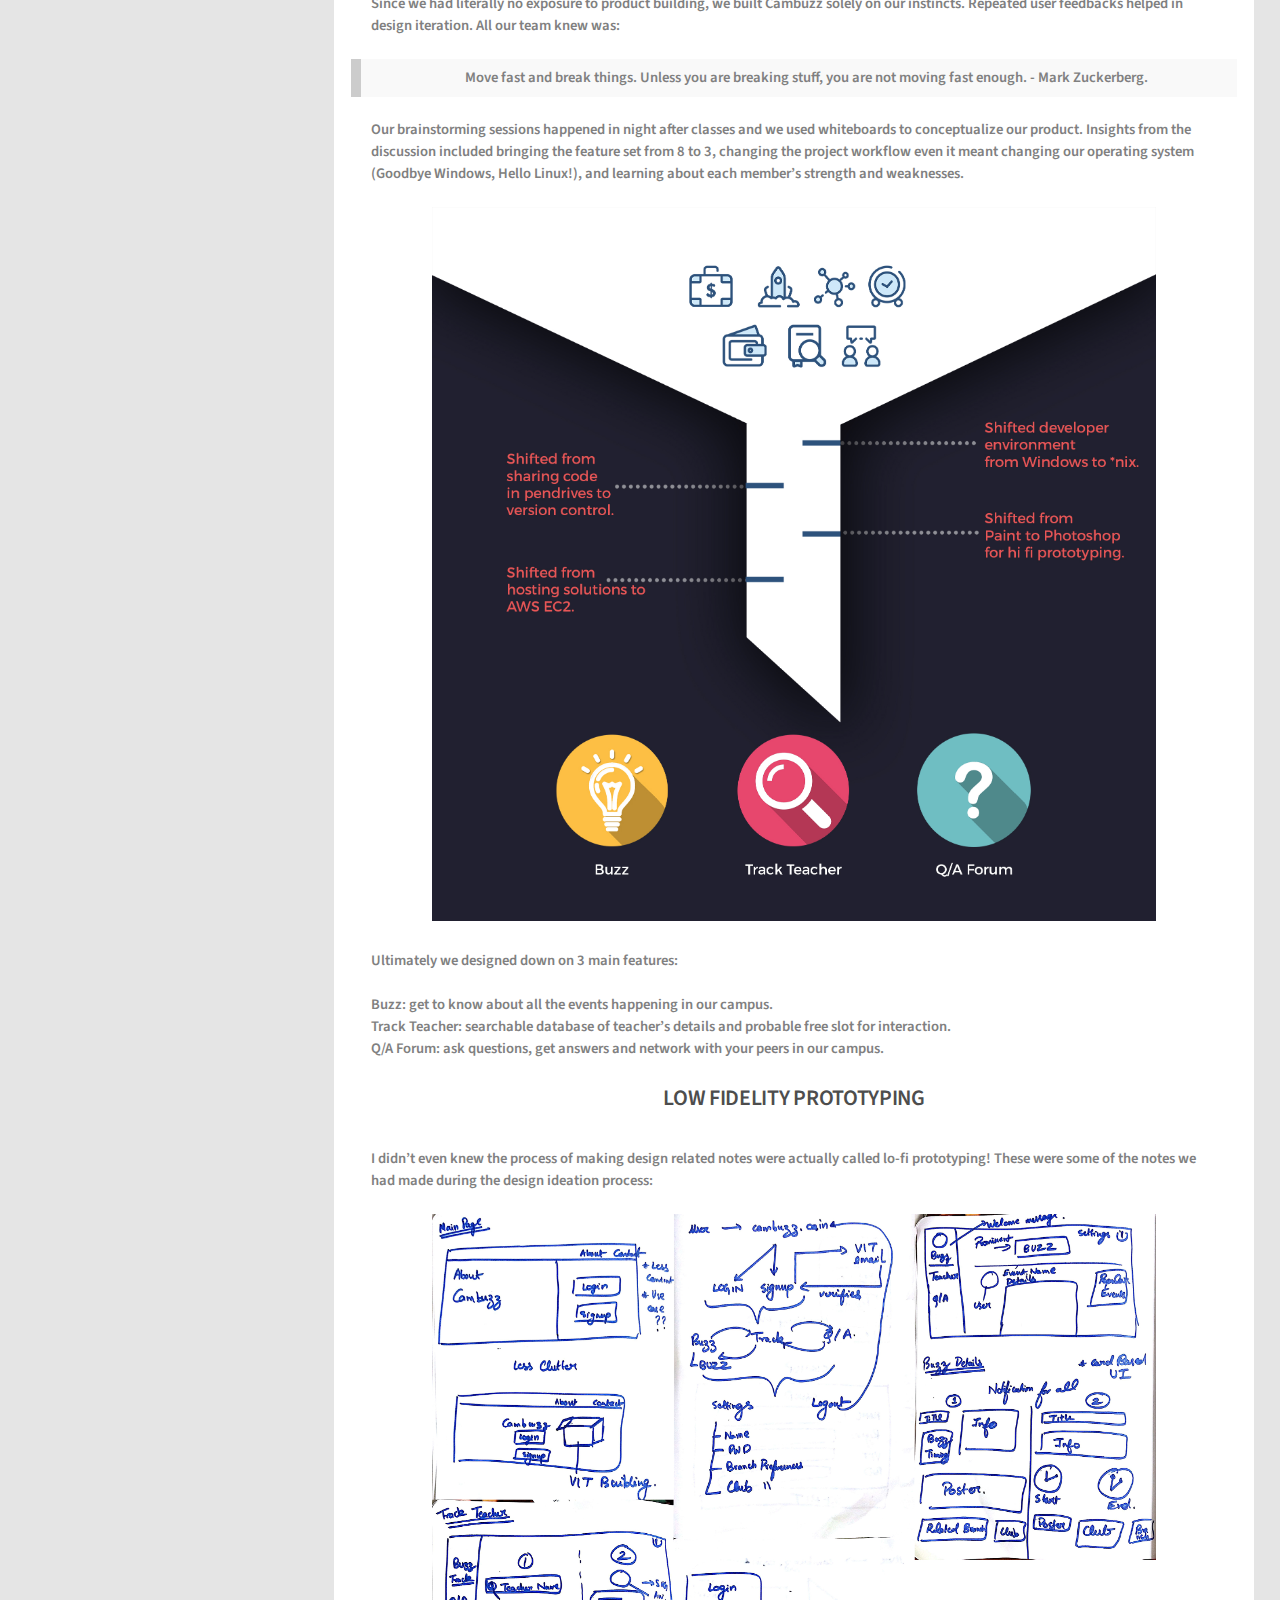
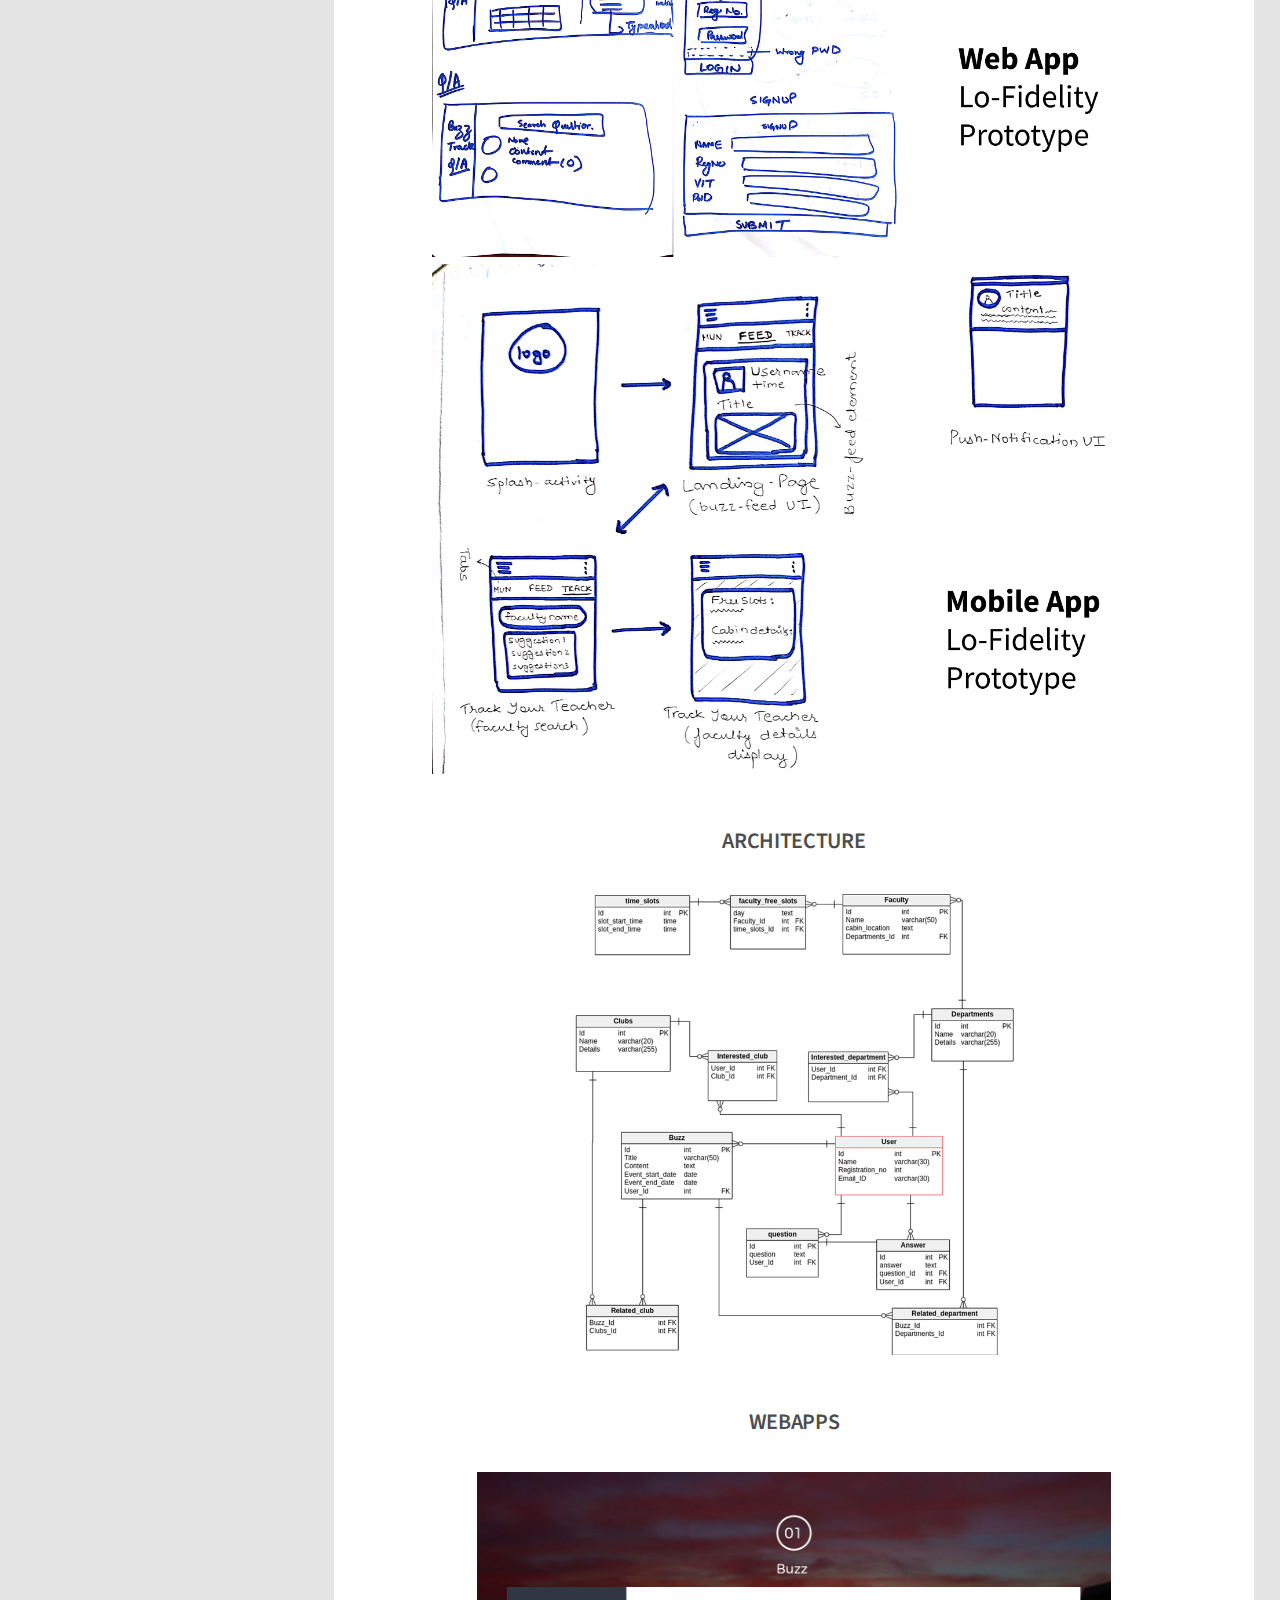
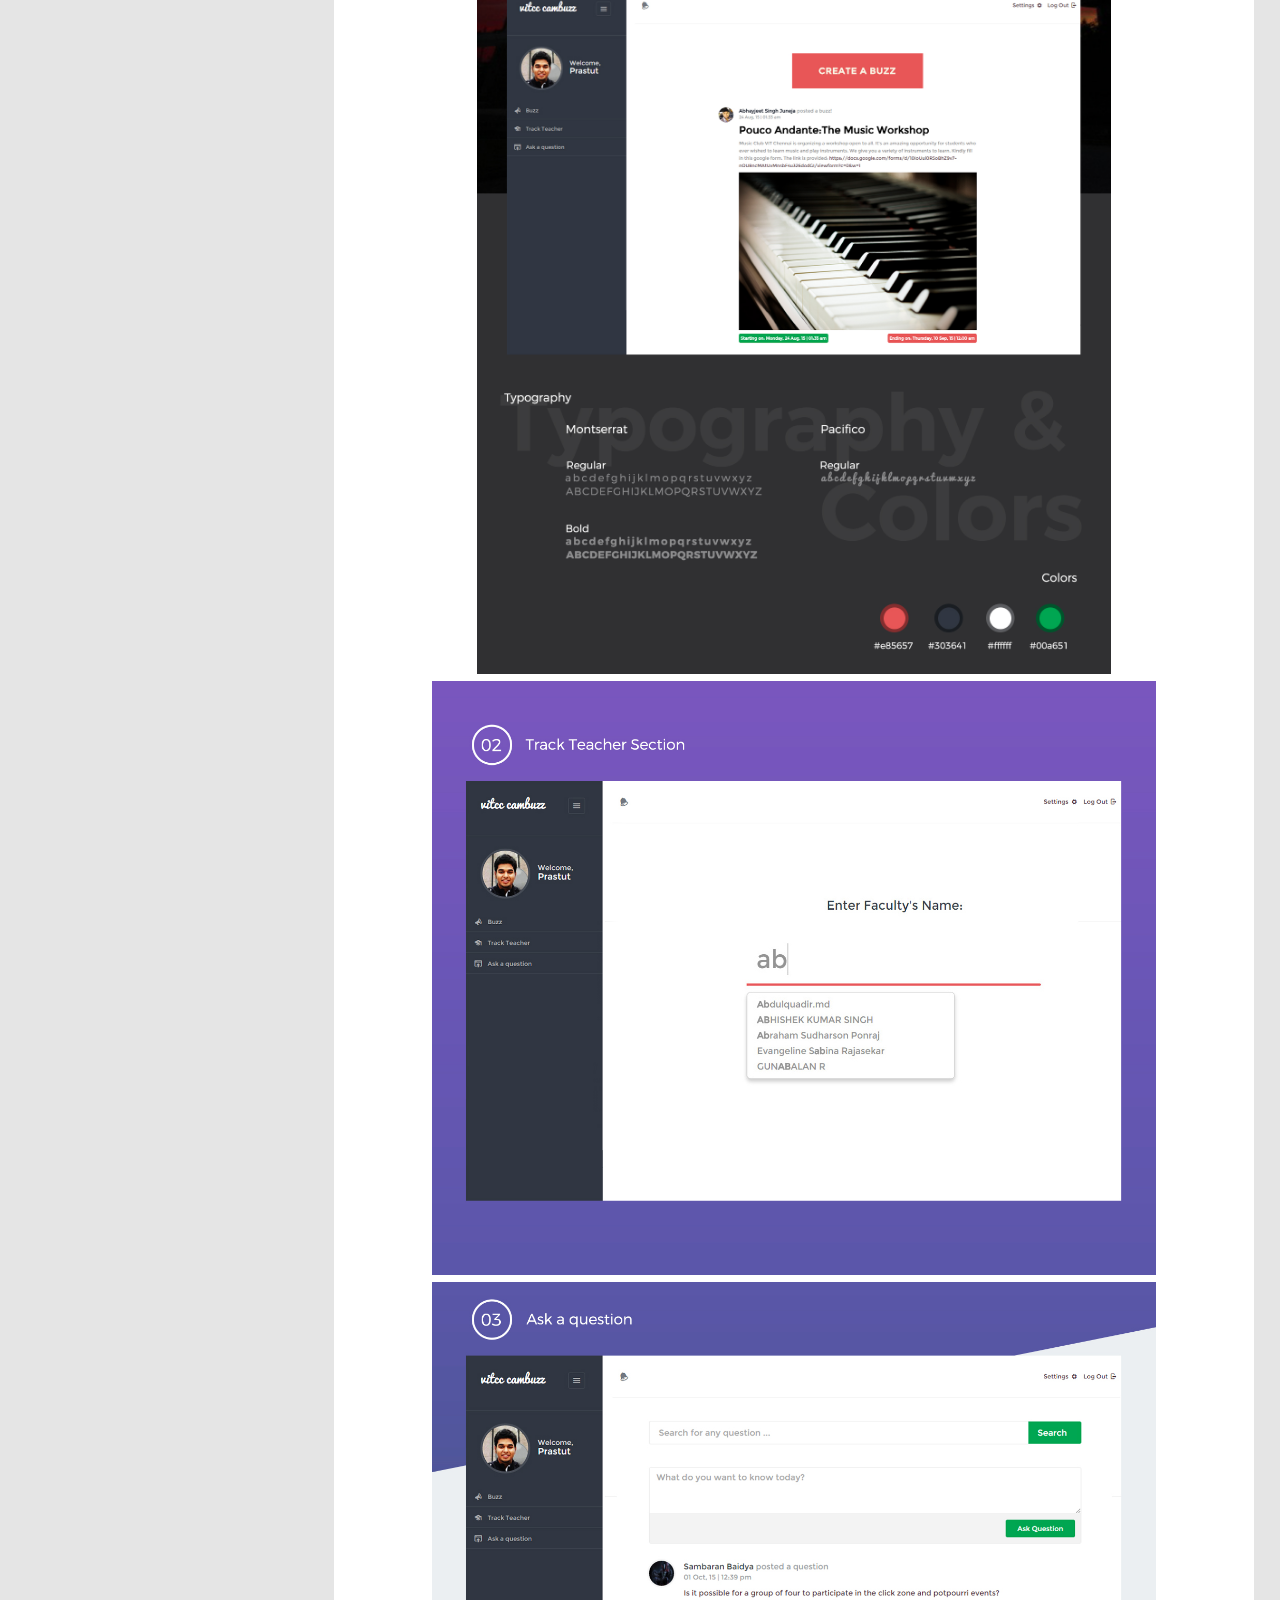
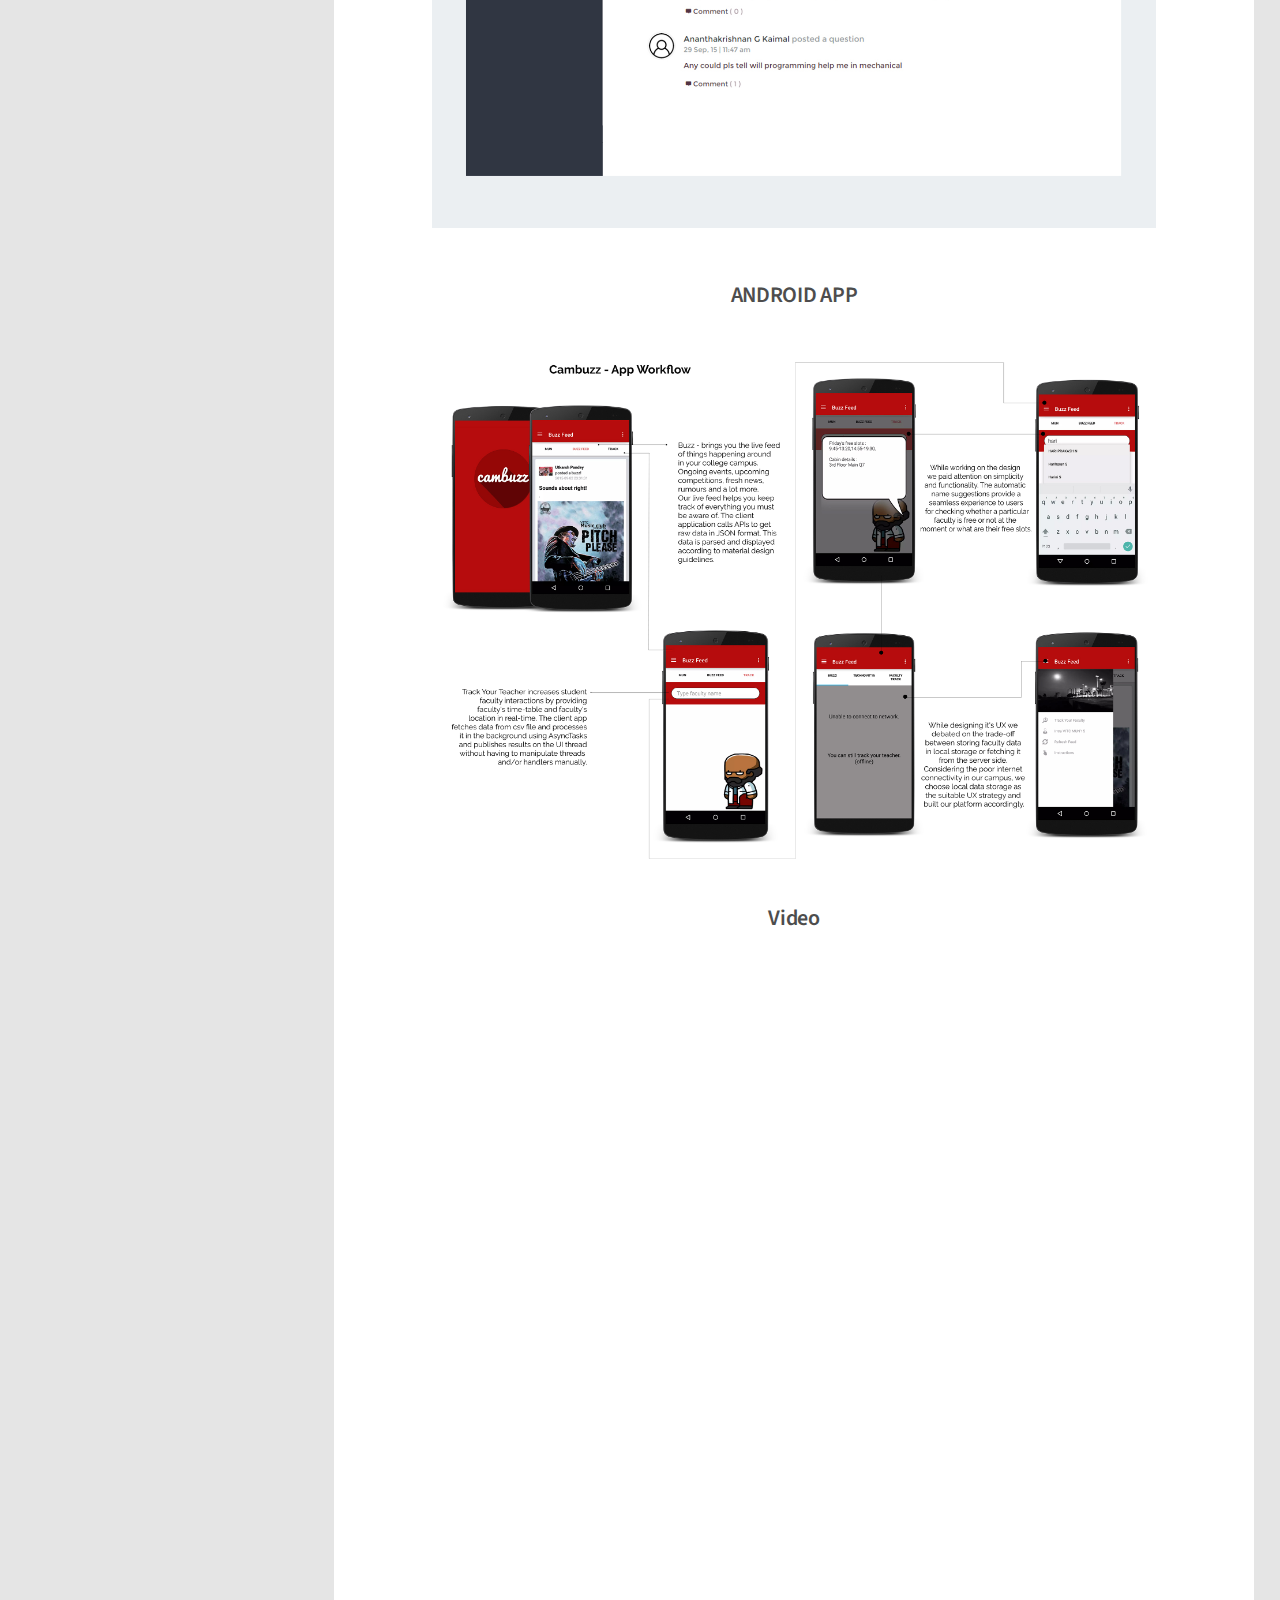
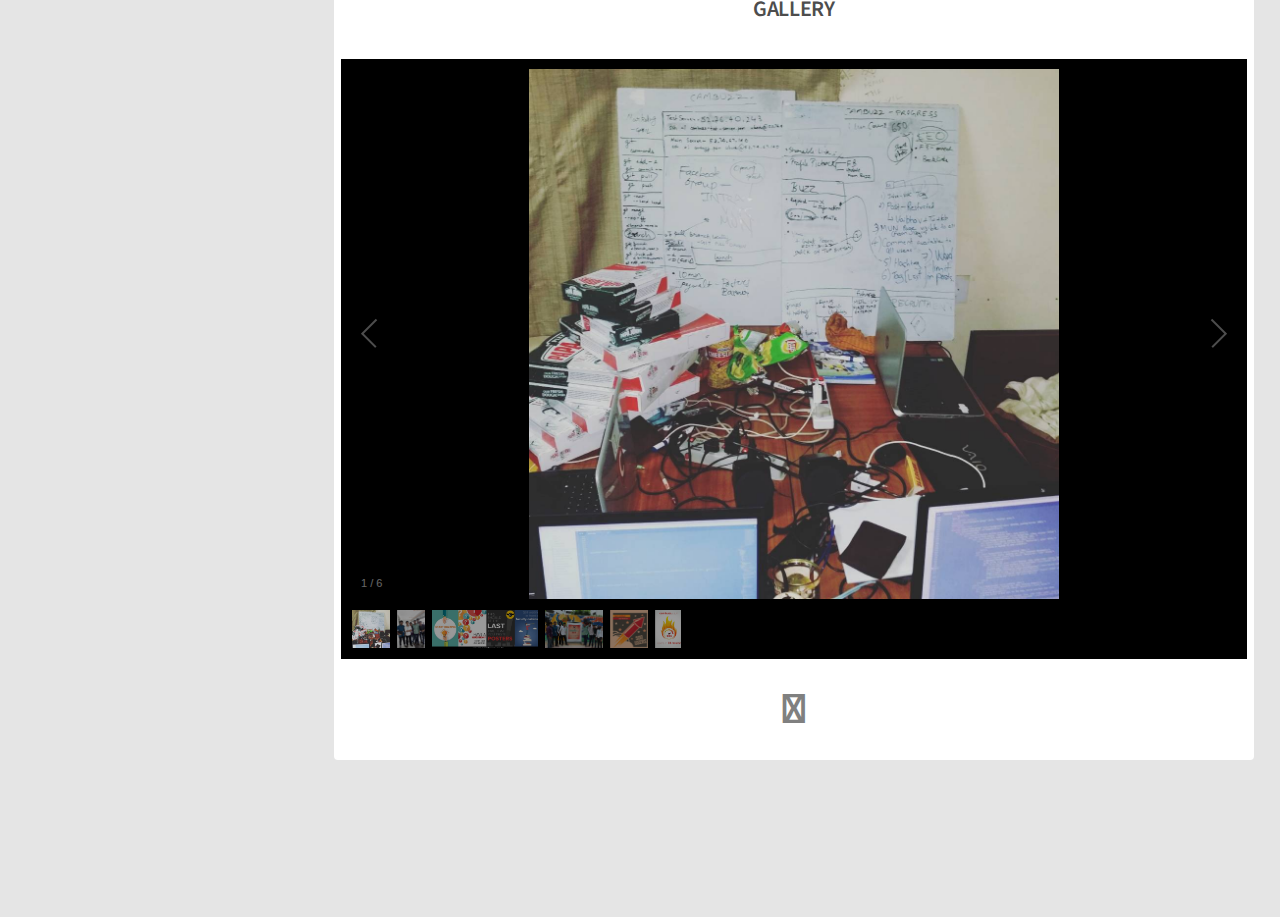
==== commit 5ce24a45: "New website" ====
--- a/projects/cambuzz.html
+++ b/projects/cambuzz.html
@@ -1,139 +1,115 @@
 <!DOCTYPE HTML>
-<!--
-	Strata by HTML5 UP
-	html5up.net | @ajlkn
-	Free for personal and commercial use under the CCA 3.0 license (html5up.net/license)
--->
 <html>
-	<head>
-		<title>Fenil Patel | Cambuzz</title>
-		<meta charset="utf-8" />
-		<meta name="viewport" content="width=device-width, initial-scale=1" />
-		<!--[if lte IE 8]><script src="assets/js/ie/html5shiv.js"></script><![endif]-->
-		<link rel="stylesheet" href="../assets/css/main.css" />
-		<!--[if lte IE 8]><link rel="stylesheet" href="assets/css/ie8.css" /><![endif]-->
-	</head>
-	<body id="top">
+<head>
+    <title>Fenil | Cambuzz</title>
+    <meta charset="utf-8" />
+    <meta http-equiv="X-UA-Compatible" content="IE=edge" />
+    <!--[if lte IE 8]><script src="/assets/js/ie/html5shiv.js"></script><![endif]-->
+    <link rel="stylesheet" href="../assets/css/main.css" />
+    <link rel="icon" href="../images/favicon.ico" type="image/x-icon" />
+    <link rel="apple-touch-icon-precomposed" href="../assets/icons/apple-touch-icon-precomposed.png" />
+    <!--[if lte IE 9]><link rel="stylesheet" href="/assets/css/ie9.css" /><![endif]-->
+    <!--[if lte IE 8]><link rel="stylesheet" href="/assets/css/ie8.css" /><![endif]-->
+</head>
 
-		<!-- Header -->
-			<header id="header">
-				<div class="inner" >
-					<a href="#" class="image avatar"><img src="../images/posts/cambuzz_cover.jpg" alt="" /></a>
-					<h1 style="color:#FFFFFF;"><strong>Cambuzz</strong>, An open source youth networking platform</h1><br />
-				</div>
-			</header>
+<body class="is-landing">
+    <header id="header">
+        <!-- <h1 style="font-size:40px;">FENIL PATEL</h1> -->
+        <p style="text-align:center;"><h2>Cambuzz</h2></p>
+        <p style="text-align:right;font-size:20px">A youth networking platform.</p>
+    </header>
+    <div id="main">
+        <div class="items">
+            <article class="featured-item">
+               <img src="../images/cambuzz/cambuzz_intro.jpg" alt="" style="width:100%"/>
+                <p>Headquartered in Vellore Institute of Technology Chennai, Cambuzz began as a side project and is now a tiny, bootstrapped idea helping the VIT Chennai family to share their events and is trying to become a go-to resource for discovering and connecting with everyone in the campus. Since the problems students faced in our campus were generic, we open sourced the platform to realize our vision of creating an equal playground in terms of opportunities and exposure.</p>
 
-		<!-- Main -->
-			<div id="main">
+                <!-- Motivation -->
+                <h2>MOTIVATION</h2>
+                <p>In our freshman year, we felt that we were at a disadvantage in terms of exposure compared to the premier colleges in India. We realised that lot of complications in the existing education system in India are a manifestation of one core problem: effective communication.</p>
+                <img src="../images/cambuzz/problems.jpg" alt="" style="width:80%"/>
 
-				<!-- One -->
-					<!-- <section id="one">
-						<header class="major">
-							<h2>Ipsum lorem dolor aliquam ante commodo<br />
-							magna sed accumsan arcu neque.</h2>
-						</header>
-						<p>Accumsan orci faucibus id eu lorem semper. Eu ac iaculis ac nunc nisi lorem vulputate lorem neque cubilia ac in adipiscing in curae lobortis tortor primis integer massa adipiscing id nisi accumsan pellentesque commodo blandit enim arcu non at amet id arcu magna. Accumsan orci faucibus id eu lorem semper nunc nisi lorem vulputate lorem neque cubilia.</p>
-						<ul class="actions">
-							<li><a href="#" class="button">Learn More</a></li>
-						</ul>
-					</section> -->
+                <!-- Process -->
+                <br /><br /><br />
+                <h2>PROCESS</h2>
+                <p>Since we had literally no exposure to product building, we built Cambuzz solely on our instincts. Repeated user feedbacks helped in design iteration. All our team knew was:</p>
+                <blockquote>Move fast and break things. Unless you are breaking stuff, you are not moving fast enough. - Mark Zuckerberg.</blockquote>
+                <p>Our brainstorming sessions happened in night after classes and we used whiteboards to conceptualize our product. Insights from the discussion included bringing the feature set from 8 to 3, changing the project workflow even it meant changing our operating system (Goodbye Windows, Hello Linux!), and learning about each member’s strength and weaknesses.</p>
+                <img src="../images/cambuzz/funnel.jpg" alt="" style="width:80%"/>
+                <br /><br />
+                <p>Ultimately we designed down on 3 main features:</p>
+                <ul>
+                    <li>Buzz: get to know about all the events happening in our campus.</li>
+                    <li>Track Teacher: searchable database of teacher’s details and probable free slot for interaction.</li>
+                    <li>Q/A Forum: ask questions, get answers and network with your peers in our campus.</li>
+                </ul>
 
-				<!-- Two -->
-		
-				<!-- Three -->
-					<section id="two">
-						<img src="../images/cambuzz/cambuzz_intro.jpg" alt="" style="width:100%"/>
-						<p>Headquartered in Vellore Institute of Technology Chennai, Cambuzz began as a side project and is now a tiny, bootstrapped idea helping the VIT Chennai family to share their events and is trying to become a go-to resource for discovering and connecting with everyone in the campus. Since the problems students faced in our campus were generic, we open sourced the platform to realize our vision of creating an equal playground in terms of opportunities and exposure.</p>
+                <!-- LOW FIDELITY PROTOTYPING -->
+                <h2>LOW FIDELITY PROTOTYPING</h2>
+                <p>I didn’t even knew the process of making design related notes were actually called lo-fi prototyping! These were some of the notes we had made during the design ideation process:</p>
+                <img src="../images/cambuzz/lo_fi_webapp.jpg" alt="" style="width:80%"/>
+                <img src="../images/cambuzz/lo_fi_mobile.jpg" alt="" style="width:80%"/>
+                <br /><br /><br />
 
-						<!-- Motivation -->
-						<h2>MOTIVATION</h2>
-						<p>In our freshman year, we felt that we were at a disadvantage in terms of exposure compared to the premier colleges in India. We realised that lot of complications in the existing education system in India are a manifestation of one core problem: effective communication.</p>
-						<img src="../images/cambuzz/problems.jpg" alt="" style="width:100%"/>
+                <!-- ARCHITECTURE-->
+                <h2>ARCHITECTURE</h2>
+                <img src="../images/cambuzz/architecture.jpg" alt="" style="width:80%"/>
+                <br /><br /><br />
 
-						<!-- Process -->
-						<br /><br /><br />
-						<h2>PROCESS</h2>
-						<p>Since we had literally no exposure to product building, we built Cambuzz solely on our instincts. Repeated user feedbacks helped in design iteration. All our team knew was:</p>
-						<blockquote>Move fast and break things. Unless you are breaking stuff, you are not moving fast enough. - Mark Zuckerberg.</blockquote>
-						<p>Our brainstorming sessions happened in night after classes and we used whiteboards to conceptualize our product. Insights from the discussion included bringing the feature set from 8 to 3, changing the project workflow even it meant changing our operating system (Goodbye Windows, Hello Linux!), and learning about each member’s strength and weaknesses.</p>
-						<img src="../images/cambuzz/funnel.jpg" alt="" style="width:100%"/>
-						<br /><br />
-						<p>Ultimately we designed down on 3 main features:</p>
-						<ul>
-							<li>Buzz: get to know about all the events happening in our campus.</li>
-							<li>Track Teacher: searchable database of teacher’s details and probable free slot for interaction.</li>
-							<li>Q/A Forum: ask questions, get answers and network with your peers in our campus.</li>
-						</ul>
+                <!-- Web apps -->
+                <h2>WEBAPPS</h2>
+                <img src="../images/cambuzz/buzz.jpg" alt="" style="width:70%"/>
+                <img src="../images/cambuzz/track_teacher.jpg" alt="" style="width:80%"/>
+                <img src="../images/cambuzz/ask_question1.jpg" alt="" style="width:80%"/>
+                <br /><br /><br />
 
-						<!-- LOW FIDELITY PROTOTYPING -->
-						<h2>LOW FIDELITY PROTOTYPING</h2>
-						<p>I didn’t even knew the process of making design related notes were actually called lo-fi prototyping! These were some of the notes we had made during the design ideation process:</p>
-						<img src="../images/cambuzz/lo_fi_webapp.jpg" alt="" style="width:100%"/>
-						<img src="../images/cambuzz/lo_fi_mobile.jpg" alt="" style="width:100%"/>
-						<br /><br /><br />
+                <!-- Android app-->
+                <h2>ANDROID APP</h2>
+                <img src="../images/cambuzz/mobile.jpg" alt="" style="width:80%"/>
+                <h2 style="margin-top:2%;">Video</h2>
+                <iframe width="100%" height="600px" src="https://www.youtube.com/embed/sEFhadlDvNo" frameborder="0" allowfullscreen></iframe>
+                <h2 style="margin-top:2%;">GALLERY</h2>
+                <div class="galleria" style="margin-top:2%;">
+                    <img src="../images/cambuzz/gallery/party.jpg"/>
+                    <img src="../images/cambuzz/gallery/team.jpg"/>
+                    <img src="../images/cambuzz/gallery/posters.jpg" />
+                    <img src="../images/cambuzz/gallery/1.jpg"/>
+                    <img src="../images/cambuzz/gallery/2.jpg"/>
+                    <img src="../images/cambuzz/gallery/3.jpg"/>
+                </div>
+                <p style="text-align:center;padding-top:40px;"><a style="border-bottom:0;"href="../index.html" class="icon fa-3x fa-home" style="color:gray;"></a></p>
+            </article>
+        </div>
 
-						<!-- ARCHITECTURE-->
-						<h2>ARCHITECTURE</h2>
-						<img src="../images/cambuzz/architecture.jpg" alt="" style="width:100%"/>
-						<br /><br /><br />
+    </div>
+    <footer id="footer">
+        <section style="text-align:center;">
+        <p>Important Links</p>
+            <ul class="links" style="display:inline;">
+                <li>
+                    <h3><a href="http://cambuzz.me" target="_blank">Live Preview</a></h3>
+                </li>
+                <li>
+                    <h3><a href="https://github.com/cambuzz/core" target="_blank">View code on github</a></h3>
+                </li>
+            </ul>
+        </section>
+    </footer>
+    <script src="../assets/js/jquery.min.js"></script>
+    <script src="../assets/js/skel.min.js"></script>
+    <script src="../assets/js/util.js"></script>
+    <script src="../assets/js/galleria/galleria-1.4.7.min.js"></script>
+    <script>
+        $( document ).ready(function() {
+            console.log( "ready!" );
+            Galleria.loadTheme('../assets/js/galleria/themes/classic/galleria.classic.min.js');
+            Galleria.run('.galleria');
+        });
+        
+    </script>
+    <!--[if lte IE 8]><script src="/assets/js/ie/respond.min.js"></script><![endif]-->
+    <script src="../assets/js/main.js"></script>
+</body>
+<!-- Mirrored from templated.co/ by HTTrack Website Copier/3.x [XR&CO'2014], Tue, 11 Oct 2016 12:52:54 GMT -->
 
-						<!-- Web apps -->
-						<h2>WEBAPPS</h2>
-						<img src="../images/cambuzz/buzz.jpg" alt="" style="width:100%"/>
-						<img src="../images/cambuzz/track_teacher.jpg" alt="" style="width:100%"/>
-						<img src="../images/cambuzz/ask_question1.jpg" alt="" style="width:100%"/>
-						<br /><br /><br />
-
-						<!-- Android app-->
-						<h2>ANDROID APP</h2>
-						<img src="../images/cambuzz/mobile.jpg" alt="" style="width:100%"/>
-						<br /><br /><br />
-
-						<!-- Galleria-->
-						<div class="galleria">
-							<img src="../images/cambuzz/gallery/party.jpg"/>
-							<img src="../images/cambuzz/gallery/team.jpg"/>
-							<img src="../images/cambuzz/gallery/posters.jpg" />
-							<img src="../images/cambuzz/gallery/1.jpg"/>
-							<img src="../images/cambuzz/gallery/2.jpg"/>
-							<img src="../images/cambuzz/gallery/3.jpg"/>
-						</div>
-					</section>
-					<br /><br />
-					<p style="text-align:center;"><a href="../index.html" class="icon fa-3x fa-home" style="color:gray;"><span class="label">Live Preview</span></a></p>
-			</div>
-
-		<!-- Footer -->
-			<footer id="footer">
-				<ul class="icons">
-						<!-- <li><a href="#" class="icon fa-twitter"><span class="label">Twitter</span></a></li> -->
-						<li><a href="https://github.com/cambuzz/core" style="color:white;" class="icon fa-github"><span class="label">Github</span></a></li>
-						<li><a href="https://cambuzz.co.in" style="color:white;" class="icon fa-internet-explorer"><span class="label">Live Preview</span></a></li>
-						<!-- <li><a href="#" class="icon fa-envelope-o"><span class="label">Email</span></a></li> -->
-				</ul>
-				<div class="inner">
-					<ul class="copyright">
-						<li>&copy; Fenil Patel</li><li>Design: <a href="http://html5up.net">HTML5 UP</a></li>
-					</ul>
-				</div>
-			</footer>
-
-		<!-- Scripts -->
-			<script src="../assets/js/jquery.min.js"></script>
-			<script src="../assets/js/jquery.poptrox.min.js"></script>
-			<script src="../assets/js/skel.min.js"></script>
-			<script src="../assets/js/util.js"></script>
-			<script src="../assets/js/galleria/galleria-1.4.7.min.js"></script>
-			<script>
-			    $( document ).ready(function() {
-			        console.log( "ready!" );
-			        Galleria.loadTheme('../assets/js/galleria/themes/classic/galleria.classic.min.js');
-			        Galleria.run('.galleria');
-			    });
-				
-			</script>
-			<!--[if lte IE 8]><script src="assets/js/ie/respond.min.js"></script><![endif]-->
-			<script src="../assets/js/main.js"></script>
-
-	</body>
-</html>+</html>
--- a/assets/css/main.css
+++ b/assets/css/main.css
@@ -1,3146 +1,3051 @@
 @import url("font-awesome.min.css");
-@import url("http://fonts.googleapis.com/css?family=Source+Sans+Pro:400,400italic");
-
-/*
-	Strata by HTML5 UP
-	html5up.net | @ajlkn
-	Free for personal and commercial use under the CCA 3.0 license (html5up.net/license)
-*/
-
-/* Reset */
-
-	html, body, div, span, applet, object, iframe, h1, h2, h3, h4, h5, h6, p, blockquote, pre, a, abbr, acronym, address, big, cite, code, del, dfn, em, img, ins, kbd, q, s, samp, small, strike, strong, sub, sup, tt, var, b, u, i, center, dl, dt, dd, ol, ul, li, fieldset, form, label, legend, table, caption, tbody, tfoot, thead, tr, th, td, article, aside, canvas, details, embed, figure, figcaption, footer, header, hgroup, menu, nav, output, ruby, section, summary, time, mark, audio, video {
-		margin: 0;
-		padding: 0;
-		border: 0;
-		font-size: 100%;
-		font: inherit;
-		vertical-align: baseline;
-	}
-
-	img {
-		width: 100%;
-	}
-
-	iframe {
-		width: 100%;
-	}
-
-	article, aside, details, figcaption, figure, footer, header, hgroup, menu, nav, section {
-		display: block;
-	}
-
-	body {
-		line-height: 1;
-	}
-
-	ol, ul {
-		list-style: none;
-	}
-
-	blockquote, q {
-		quotes: none;
-	}
-
-	blockquote:before, blockquote:after, q:before, q:after {
-		content: '';
-		content: none;
-	}
-
-	table {
-		border-collapse: collapse;
-		border-spacing: 0;
-	}
-
-	body {
-		-webkit-text-size-adjust: none;
-	}
-
-/* Box Model */
-
-	*, *:before, *:after {
-		-moz-box-sizing: border-box;
-		-webkit-box-sizing: border-box;
-		box-sizing: border-box;
-	}
-
-/* Containers */
-
-	.container {
-		margin-left: auto;
-		margin-right: auto;
-	}
-
-	.container.\31 25\25 {
-		width: 100%;
-		max-width: 1200px;
-		min-width: 960px;
-	}
-
-	.container.\37 5\25 {
-		width: 720px;
-	}
-
-	.container.\35 0\25 {
-		width: 480px;
-	}
-
-	.container.\32 5\25 {
-		width: 240px;
-	}
-
-	.container {
-		width: 960px;
-	}
-
-	@media screen and (max-width: 1800px) {
-
-		.container.\31 25\25 {
-			width: 100%;
-			max-width: 1200px;
-			min-width: 960px;
-		}
-
-		.container.\37 5\25 {
-			width: 720px;
-		}
-
-		.container.\35 0\25 {
-			width: 480px;
-		}
-
-		.container.\32 5\25 {
-			width: 240px;
-		}
-
-		.container {
-			width: 960px;
-		}
-
-	}
-
-	@media screen and (max-width: 1280px) {
-
-		.container.\31 25\25 {
-			width: 100%;
-			max-width: 1200px;
-			min-width: 960px;
-		}
-
-		.container.\37 5\25 {
-			width: 720px;
-		}
-
-		.container.\35 0\25 {
-			width: 480px;
-		}
-
-		.container.\32 5\25 {
-			width: 240px;
-		}
-
-		.container {
-			width: 960px;
-		}
-
-	}
-
-	@media screen and (max-width: 980px) {
-
-		.container.\31 25\25 {
-			width: 100%;
-			max-width: 1200px;
-			min-width: 960px;
-		}
-
-		.container.\37 5\25 {
-			width: 720px;
-		}
-
-		.container.\35 0\25 {
-			width: 480px;
-		}
-
-		.container.\32 5\25 {
-			width: 240px;
-		}
-
-		.container {
-			width: 960px;
-		}
-
-	}
-
-	@media screen and (max-width: 736px) {
-
-		.container.\31 25\25 {
-			width: 100%;
-			max-width: 1200px;
-			min-width: 960px;
-		}
-
-		.container.\37 5\25 {
-			width: 720px;
-		}
-
-		.container.\35 0\25 {
-			width: 480px;
-		}
-
-		.container.\32 5\25 {
-			width: 240px;
-		}
-
-		.container {
-			width: 960px;
-		}
-
-	}
-
-	@media screen and (max-width: 480px) {
-
-		.container.\31 25\25 {
-			width: 100%;
-			max-width: 1200px;
-			min-width: 960px;
-		}
-
-		.container.\37 5\25 {
-			width: 720px;
-		}
-
-		.container.\35 0\25 {
-			width: 480px;
-		}
-
-		.container.\32 5\25 {
-			width: 240px;
-		}
-
-		.container {
-			width: 960px;
-		}
-
-	}
-
-/* Grid */
-
-	.row {
-		border-bottom: solid 1px transparent;
-		-moz-box-sizing: border-box;
-		-webkit-box-sizing: border-box;
-		box-sizing: border-box;
-	}
-
-	.row > * {
-		float: left;
-		-moz-box-sizing: border-box;
-		-webkit-box-sizing: border-box;
-		box-sizing: border-box;
-	}
-
-	.row:after, .row:before {
-		content: '';
-		display: block;
-		clear: both;
-		height: 0;
-	}
-
-	.row.uniform > * > :first-child {
-		margin-top: 0;
-	}
-
-	.row.uniform > * > :last-child {
-		margin-bottom: 0;
-	}
-
-	.row.\30 \25 > * {
-		padding: 0 0 0 0em;
-	}
-
-	.row.\30 \25 {
-		margin: 0 0 -1px 0em;
-	}
-
-	.row.uniform.\30 \25 > * {
-		padding: 0em 0 0 0em;
-	}
-
-	.row.uniform.\30 \25 {
-		margin: 0em 0 -1px 0em;
-	}
-
-	.row > * {
-		padding: 0 0 0 2.5em;
-	}
-
-	.row {
-		margin: 0 0 -1px -2.5em;
-	}
-
-	.row.uniform > * {
-		padding: 2.5em 0 0 2.5em;
-	}
-
-	.row.uniform {
-		margin: -2.5em 0 -1px -2.5em;
-	}
-
-	.row.\32 00\25 > * {
-		padding: 0 0 0 5em;
-	}
-
-	.row.\32 00\25 {
-		margin: 0 0 -1px -5em;
-	}
-
-	.row.uniform.\32 00\25 > * {
-		padding: 5em 0 0 5em;
-	}
-
-	.row.uniform.\32 00\25 {
-		margin: -5em 0 -1px -5em;
-	}
-
-	.row.\31 50\25 > * {
-		padding: 0 0 0 3.75em;
-	}
-
-	.row.\31 50\25 {
-		margin: 0 0 -1px -3.75em;
-	}
-
-	.row.uniform.\31 50\25 > * {
-		padding: 3.75em 0 0 3.75em;
-	}
-
-	.row.uniform.\31 50\25 {
-		margin: -3.75em 0 -1px -3.75em;
-	}
-
-	.row.\35 0\25 > * {
-		padding: 0 0 0 1.25em;
-	}
-
-	.row.\35 0\25 {
-		margin: 0 0 -1px -1.25em;
-	}
-
-	.row.uniform.\35 0\25 > * {
-		padding: 1.25em 0 0 1.25em;
-	}
-
-	.row.uniform.\35 0\25 {
-		margin: -1.25em 0 -1px -1.25em;
-	}
-
-	.row.\32 5\25 > * {
-		padding: 0 0 0 0.625em;
-	}
-
-	.row.\32 5\25 {
-		margin: 0 0 -1px -0.625em;
-	}
-
-	.row.uniform.\32 5\25 > * {
-		padding: 0.625em 0 0 0.625em;
-	}
-
-	.row.uniform.\32 5\25 {
-		margin: -0.625em 0 -1px -0.625em;
-	}
-
-	.\31 2u, .\31 2u\24 {
-		width: 100%;
-		clear: none;
-		margin-left: 0;
-	}
-
-	.\31 1u, .\31 1u\24 {
-		width: 91.6666666667%;
-		clear: none;
-		margin-left: 0;
-	}
-
-	.\31 0u, .\31 0u\24 {
-		width: 83.3333333333%;
-		clear: none;
-		margin-left: 0;
-	}
-
-	.\39 u, .\39 u\24 {
-		width: 75%;
-		clear: none;
-		margin-left: 0;
-	}
-
-	.\38 u, .\38 u\24 {
-		width: 66.6666666667%;
-		clear: none;
-		margin-left: 0;
-	}
-
-	.\37 u, .\37 u\24 {
-		width: 58.3333333333%;
-		clear: none;
-		margin-left: 0;
-	}
-
-	.\36 u, .\36 u\24 {
-		width: 50%;
-		clear: none;
-		margin-left: 0;
-	}
-
-	.\35 u, .\35 u\24 {
-		width: 41.6666666667%;
-		clear: none;
-		margin-left: 0;
-	}
-
-	.\34 u, .\34 u\24 {
-		width: 33.3333333333%;
-		clear: none;
-		margin-left: 0;
-	}
-
-	.\33 u, .\33 u\24 {
-		width: 25%;
-		clear: none;
-		margin-left: 0;
-	}
-
-	.\32 u, .\32 u\24 {
-		width: 16.6666666667%;
-		clear: none;
-		margin-left: 0;
-	}
-
-	.\31 u, .\31 u\24 {
-		width: 8.3333333333%;
-		clear: none;
-		margin-left: 0;
-	}
-
-	.\31 2u\24 + *,
-	.\31 1u\24 + *,
-	.\31 0u\24 + *,
-	.\39 u\24 + *,
-	.\38 u\24 + *,
-	.\37 u\24 + *,
-	.\36 u\24 + *,
-	.\35 u\24 + *,
-	.\34 u\24 + *,
-	.\33 u\24 + *,
-	.\32 u\24 + *,
-	.\31 u\24 + * {
-		clear: left;
-	}
-
-	.\-11u {
-		margin-left: 91.66667%;
-	}
-
-	.\-10u {
-		margin-left: 83.33333%;
-	}
-
-	.\-9u {
-		margin-left: 75%;
-	}
-
-	.\-8u {
-		margin-left: 66.66667%;
-	}
-
-	.\-7u {
-		margin-left: 58.33333%;
-	}
-
-	.\-6u {
-		margin-left: 50%;
-	}
-
-	.\-5u {
-		margin-left: 41.66667%;
-	}
-
-	.\-4u {
-		margin-left: 33.33333%;
-	}
-
-	.\-3u {
-		margin-left: 25%;
-	}
-
-	.\-2u {
-		margin-left: 16.66667%;
-	}
-
-	.\-1u {
-		margin-left: 8.33333%;
-	}
-
-	@media screen and (max-width: 1800px) {
-
-		.row > * {
-			padding: 0 0 0 2.5em;
-		}
-
-		.row {
-			margin: 0 0 -1px -2.5em;
-		}
-
-		.row.uniform > * {
-			padding: 2.5em 0 0 2.5em;
-		}
-
-		.row.uniform {
-			margin: -2.5em 0 -1px -2.5em;
-		}
-
-		.row.\32 00\25 > * {
-			padding: 0 0 0 5em;
-		}
-
-		.row.\32 00\25 {
-			margin: 0 0 -1px -5em;
-		}
-
-		.row.uniform.\32 00\25 > * {
-			padding: 5em 0 0 5em;
-		}
-
-		.row.uniform.\32 00\25 {
-			margin: -5em 0 -1px -5em;
-		}
-
-		.row.\31 50\25 > * {
-			padding: 0 0 0 3.75em;
-		}
-
-		.row.\31 50\25 {
-			margin: 0 0 -1px -3.75em;
-		}
-
-		.row.uniform.\31 50\25 > * {
-			padding: 3.75em 0 0 3.75em;
-		}
-
-		.row.uniform.\31 50\25 {
-			margin: -3.75em 0 -1px -3.75em;
-		}
-
-		.row.\35 0\25 > * {
-			padding: 0 0 0 1.25em;
-		}
-
-		.row.\35 0\25 {
-			margin: 0 0 -1px -1.25em;
-		}
-
-		.row.uniform.\35 0\25 > * {
-			padding: 1.25em 0 0 1.25em;
-		}
-
-		.row.uniform.\35 0\25 {
-			margin: -1.25em 0 -1px -1.25em;
-		}
-
-		.row.\32 5\25 > * {
-			padding: 0 0 0 0.625em;
-		}
-
-		.row.\32 5\25 {
-			margin: 0 0 -1px -0.625em;
-		}
-
-		.row.uniform.\32 5\25 > * {
-			padding: 0.625em 0 0 0.625em;
-		}
-
-		.row.uniform.\32 5\25 {
-			margin: -0.625em 0 -1px -0.625em;
-		}
-
-		.\31 2u\28xlarge\29, .\31 2u\24\28xlarge\29 {
-			width: 100%;
-			clear: none;
-			margin-left: 0;
-		}
-
-		.\31 1u\28xlarge\29, .\31 1u\24\28xlarge\29 {
-			width: 91.6666666667%;
-			clear: none;
-			margin-left: 0;
-		}
-
-		.\31 0u\28xlarge\29, .\31 0u\24\28xlarge\29 {
-			width: 83.3333333333%;
-			clear: none;
-			margin-left: 0;
-		}
-
-		.\39 u\28xlarge\29, .\39 u\24\28xlarge\29 {
-			width: 75%;
-			clear: none;
-			margin-left: 0;
-		}
-
-		.\38 u\28xlarge\29, .\38 u\24\28xlarge\29 {
-			width: 66.6666666667%;
-			clear: none;
-			margin-left: 0;
-		}
-
-		.\37 u\28xlarge\29, .\37 u\24\28xlarge\29 {
-			width: 58.3333333333%;
-			clear: none;
-			margin-left: 0;
-		}
-
-		.\36 u\28xlarge\29, .\36 u\24\28xlarge\29 {
-			width: 50%;
-			clear: none;
-			margin-left: 0;
-		}
-
-		.\35 u\28xlarge\29, .\35 u\24\28xlarge\29 {
-			width: 41.6666666667%;
-			clear: none;
-			margin-left: 0;
-		}
-
-		.\34 u\28xlarge\29, .\34 u\24\28xlarge\29 {
-			width: 33.3333333333%;
-			clear: none;
-			margin-left: 0;
-		}
-
-		.\33 u\28xlarge\29, .\33 u\24\28xlarge\29 {
-			width: 25%;
-			clear: none;
-			margin-left: 0;
-		}
-
-		.\32 u\28xlarge\29, .\32 u\24\28xlarge\29 {
-			width: 16.6666666667%;
-			clear: none;
-			margin-left: 0;
-		}
-
-		.\31 u\28xlarge\29, .\31 u\24\28xlarge\29 {
-			width: 8.3333333333%;
-			clear: none;
-			margin-left: 0;
-		}
-
-		.\31 2u\24\28xlarge\29 + *,
-		.\31 1u\24\28xlarge\29 + *,
-		.\31 0u\24\28xlarge\29 + *,
-		.\39 u\24\28xlarge\29 + *,
-		.\38 u\24\28xlarge\29 + *,
-		.\37 u\24\28xlarge\29 + *,
-		.\36 u\24\28xlarge\29 + *,
-		.\35 u\24\28xlarge\29 + *,
-		.\34 u\24\28xlarge\29 + *,
-		.\33 u\24\28xlarge\29 + *,
-		.\32 u\24\28xlarge\29 + *,
-		.\31 u\24\28xlarge\29 + * {
-			clear: left;
-		}
-
-		.\-11u\28xlarge\29 {
-			margin-left: 91.66667%;
-		}
-
-		.\-10u\28xlarge\29 {
-			margin-left: 83.33333%;
-		}
-
-		.\-9u\28xlarge\29 {
-			margin-left: 75%;
-		}
-
-		.\-8u\28xlarge\29 {
-			margin-left: 66.66667%;
-		}
-
-		.\-7u\28xlarge\29 {
-			margin-left: 58.33333%;
-		}
-
-		.\-6u\28xlarge\29 {
-			margin-left: 50%;
-		}
-
-		.\-5u\28xlarge\29 {
-			margin-left: 41.66667%;
-		}
-
-		.\-4u\28xlarge\29 {
-			margin-left: 33.33333%;
-		}
-
-		.\-3u\28xlarge\29 {
-			margin-left: 25%;
-		}
-
-		.\-2u\28xlarge\29 {
-			margin-left: 16.66667%;
-		}
-
-		.\-1u\28xlarge\29 {
-			margin-left: 8.33333%;
-		}
-
-	}
-
-	@media screen and (max-width: 1280px) {
-
-		.row > * {
-			padding: 0 0 0 2em;
-		}
-
-		.row {
-			margin: 0 0 -1px -2em;
-		}
-
-		.row.uniform > * {
-			padding: 2em 0 0 2em;
-		}
-
-		.row.uniform {
-			margin: -2em 0 -1px -2em;
-		}
-
-		.row.\32 00\25 > * {
-			padding: 0 0 0 4em;
-		}
-
-		.row.\32 00\25 {
-			margin: 0 0 -1px -4em;
-		}
-
-		.row.uniform.\32 00\25 > * {
-			padding: 4em 0 0 4em;
-		}
-
-		.row.uniform.\32 00\25 {
-			margin: -4em 0 -1px -4em;
-		}
-
-		.row.\31 50\25 > * {
-			padding: 0 0 0 3em;
-		}
-
-		.row.\31 50\25 {
-			margin: 0 0 -1px -3em;
-		}
-
-		.row.uniform.\31 50\25 > * {
-			padding: 3em 0 0 3em;
-		}
-
-		.row.uniform.\31 50\25 {
-			margin: -3em 0 -1px -3em;
-		}
-
-		.row.\35 0\25 > * {
-			padding: 0 0 0 1em;
-		}
-
-		.row.\35 0\25 {
-			margin: 0 0 -1px -1em;
-		}
-
-		.row.uniform.\35 0\25 > * {
-			padding: 1em 0 0 1em;
-		}
-
-		.row.uniform.\35 0\25 {
-			margin: -1em 0 -1px -1em;
-		}
-
-		.row.\32 5\25 > * {
-			padding: 0 0 0 0.5em;
-		}
-
-		.row.\32 5\25 {
-			margin: 0 0 -1px -0.5em;
-		}
-
-		.row.uniform.\32 5\25 > * {
-			padding: 0.5em 0 0 0.5em;
-		}
-
-		.row.uniform.\32 5\25 {
-			margin: -0.5em 0 -1px -0.5em;
-		}
-
-		.\31 2u\28large\29, .\31 2u\24\28large\29 {
-			width: 100%;
-			clear: none;
-			margin-left: 0;
-		}
-
-		.\31 1u\28large\29, .\31 1u\24\28large\29 {
-			width: 91.6666666667%;
-			clear: none;
-			margin-left: 0;
-		}
-
-		.\31 0u\28large\29, .\31 0u\24\28large\29 {
-			width: 83.3333333333%;
-			clear: none;
-			margin-left: 0;
-		}
-
-		.\39 u\28large\29, .\39 u\24\28large\29 {
-			width: 75%;
-			clear: none;
-			margin-left: 0;
-		}
-
-		.\38 u\28large\29, .\38 u\24\28large\29 {
-			width: 66.6666666667%;
-			clear: none;
-			margin-left: 0;
-		}
-
-		.\37 u\28large\29, .\37 u\24\28large\29 {
-			width: 58.3333333333%;
-			clear: none;
-			margin-left: 0;
-		}
-
-		.\36 u\28large\29, .\36 u\24\28large\29 {
-			width: 50%;
-			clear: none;
-			margin-left: 0;
-		}
-
-		.\35 u\28large\29, .\35 u\24\28large\29 {
-			width: 41.6666666667%;
-			clear: none;
-			margin-left: 0;
-		}
-
-		.\34 u\28large\29, .\34 u\24\28large\29 {
-			width: 33.3333333333%;
-			clear: none;
-			margin-left: 0;
-		}
-
-		.\33 u\28large\29, .\33 u\24\28large\29 {
-			width: 25%;
-			clear: none;
-			margin-left: 0;
-		}
-
-		.\32 u\28large\29, .\32 u\24\28large\29 {
-			width: 16.6666666667%;
-			clear: none;
-			margin-left: 0;
-		}
-
-		.\31 u\28large\29, .\31 u\24\28large\29 {
-			width: 8.3333333333%;
-			clear: none;
-			margin-left: 0;
-		}
-
-		.\31 2u\24\28large\29 + *,
-		.\31 1u\24\28large\29 + *,
-		.\31 0u\24\28large\29 + *,
-		.\39 u\24\28large\29 + *,
-		.\38 u\24\28large\29 + *,
-		.\37 u\24\28large\29 + *,
-		.\36 u\24\28large\29 + *,
-		.\35 u\24\28large\29 + *,
-		.\34 u\24\28large\29 + *,
-		.\33 u\24\28large\29 + *,
-		.\32 u\24\28large\29 + *,
-		.\31 u\24\28large\29 + * {
-			clear: left;
-		}
-
-		.\-11u\28large\29 {
-			margin-left: 91.66667%;
-		}
-
-		.\-10u\28large\29 {
-			margin-left: 83.33333%;
-		}
-
-		.\-9u\28large\29 {
-			margin-left: 75%;
-		}
-
-		.\-8u\28large\29 {
-			margin-left: 66.66667%;
-		}
-
-		.\-7u\28large\29 {
-			margin-left: 58.33333%;
-		}
-
-		.\-6u\28large\29 {
-			margin-left: 50%;
-		}
-
-		.\-5u\28large\29 {
-			margin-left: 41.66667%;
-		}
-
-		.\-4u\28large\29 {
-			margin-left: 33.33333%;
-		}
-
-		.\-3u\28large\29 {
-			margin-left: 25%;
-		}
-
-		.\-2u\28large\29 {
-			margin-left: 16.66667%;
-		}
-
-		.\-1u\28large\29 {
-			margin-left: 8.33333%;
-		}
-
-	}
-
-	@media screen and (max-width: 980px) {
-
-		.row > * {
-			padding: 0 0 0 2em;
-		}
-
-		.row {
-			margin: 0 0 -1px -2em;
-		}
-
-		.row.uniform > * {
-			padding: 2em 0 0 2em;
-		}
-
-		.row.uniform {
-			margin: -2em 0 -1px -2em;
-		}
-
-		.row.\32 00\25 > * {
-			padding: 0 0 0 4em;
-		}
-
-		.row.\32 00\25 {
-			margin: 0 0 -1px -4em;
-		}
-
-		.row.uniform.\32 00\25 > * {
-			padding: 4em 0 0 4em;
-		}
-
-		.row.uniform.\32 00\25 {
-			margin: -4em 0 -1px -4em;
-		}
-
-		.row.\31 50\25 > * {
-			padding: 0 0 0 3em;
-		}
-
-		.row.\31 50\25 {
-			margin: 0 0 -1px -3em;
-		}
-
-		.row.uniform.\31 50\25 > * {
-			padding: 3em 0 0 3em;
-		}
-
-		.row.uniform.\31 50\25 {
-			margin: -3em 0 -1px -3em;
-		}
-
-		.row.\35 0\25 > * {
-			padding: 0 0 0 1em;
-		}
-
-		.row.\35 0\25 {
-			margin: 0 0 -1px -1em;
-		}
-
-		.row.uniform.\35 0\25 > * {
-			padding: 1em 0 0 1em;
-		}
-
-		.row.uniform.\35 0\25 {
-			margin: -1em 0 -1px -1em;
-		}
-
-		.row.\32 5\25 > * {
-			padding: 0 0 0 0.5em;
-		}
-
-		.row.\32 5\25 {
-			margin: 0 0 -1px -0.5em;
-		}
-
-		.row.uniform.\32 5\25 > * {
-			padding: 0.5em 0 0 0.5em;
-		}
-
-		.row.uniform.\32 5\25 {
-			margin: -0.5em 0 -1px -0.5em;
-		}
-
-		.\31 2u\28medium\29, .\31 2u\24\28medium\29 {
-			width: 100%;
-			clear: none;
-			margin-left: 0;
-		}
-
-		.\31 1u\28medium\29, .\31 1u\24\28medium\29 {
-			width: 91.6666666667%;
-			clear: none;
-			margin-left: 0;
-		}
-
-		.\31 0u\28medium\29, .\31 0u\24\28medium\29 {
-			width: 83.3333333333%;
-			clear: none;
-			margin-left: 0;
-		}
-
-		.\39 u\28medium\29, .\39 u\24\28medium\29 {
-			width: 75%;
-			clear: none;
-			margin-left: 0;
-		}
-
-		.\38 u\28medium\29, .\38 u\24\28medium\29 {
-			width: 66.6666666667%;
-			clear: none;
-			margin-left: 0;
-		}
-
-		.\37 u\28medium\29, .\37 u\24\28medium\29 {
-			width: 58.3333333333%;
-			clear: none;
-			margin-left: 0;
-		}
-
-		.\36 u\28medium\29, .\36 u\24\28medium\29 {
-			width: 50%;
-			clear: none;
-			margin-left: 0;
-		}
-
-		.\35 u\28medium\29, .\35 u\24\28medium\29 {
-			width: 41.6666666667%;
-			clear: none;
-			margin-left: 0;
-		}
-
-		.\34 u\28medium\29, .\34 u\24\28medium\29 {
-			width: 33.3333333333%;
-			clear: none;
-			margin-left: 0;
-		}
-
-		.\33 u\28medium\29, .\33 u\24\28medium\29 {
-			width: 25%;
-			clear: none;
-			margin-left: 0;
-		}
-
-		.\32 u\28medium\29, .\32 u\24\28medium\29 {
-			width: 16.6666666667%;
-			clear: none;
-			margin-left: 0;
-		}
-
-		.\31 u\28medium\29, .\31 u\24\28medium\29 {
-			width: 8.3333333333%;
-			clear: none;
-			margin-left: 0;
-		}
-
-		.\31 2u\24\28medium\29 + *,
-		.\31 1u\24\28medium\29 + *,
-		.\31 0u\24\28medium\29 + *,
-		.\39 u\24\28medium\29 + *,
-		.\38 u\24\28medium\29 + *,
-		.\37 u\24\28medium\29 + *,
-		.\36 u\24\28medium\29 + *,
-		.\35 u\24\28medium\29 + *,
-		.\34 u\24\28medium\29 + *,
-		.\33 u\24\28medium\29 + *,
-		.\32 u\24\28medium\29 + *,
-		.\31 u\24\28medium\29 + * {
-			clear: left;
-		}
-
-		.\-11u\28medium\29 {
-			margin-left: 91.66667%;
-		}
-
-		.\-10u\28medium\29 {
-			margin-left: 83.33333%;
-		}
-
-		.\-9u\28medium\29 {
-			margin-left: 75%;
-		}
-
-		.\-8u\28medium\29 {
-			margin-left: 66.66667%;
-		}
-
-		.\-7u\28medium\29 {
-			margin-left: 58.33333%;
-		}
-
-		.\-6u\28medium\29 {
-			margin-left: 50%;
-		}
-
-		.\-5u\28medium\29 {
-			margin-left: 41.66667%;
-		}
-
-		.\-4u\28medium\29 {
-			margin-left: 33.33333%;
-		}
-
-		.\-3u\28medium\29 {
-			margin-left: 25%;
-		}
-
-		.\-2u\28medium\29 {
-			margin-left: 16.66667%;
-		}
-
-		.\-1u\28medium\29 {
-			margin-left: 8.33333%;
-		}
-
-	}
-
-	@media screen and (max-width: 736px) {
-
-		.row > * {
-			padding: 0 0 0 1.5em;
-		}
-
-		.row {
-			margin: 0 0 -1px -1.5em;
-		}
-
-		.row.uniform > * {
-			padding: 1.5em 0 0 1.5em;
-		}
-
-		.row.uniform {
-			margin: -1.5em 0 -1px -1.5em;
-		}
-
-		.row.\32 00\25 > * {
-			padding: 0 0 0 3em;
-		}
-
-		.row.\32 00\25 {
-			margin: 0 0 -1px -3em;
-		}
-
-		.row.uniform.\32 00\25 > * {
-			padding: 3em 0 0 3em;
-		}
-
-		.row.uniform.\32 00\25 {
-			margin: -3em 0 -1px -3em;
-		}
-
-		.row.\31 50\25 > * {
-			padding: 0 0 0 2.25em;
-		}
-
-		.row.\31 50\25 {
-			margin: 0 0 -1px -2.25em;
-		}
-
-		.row.uniform.\31 50\25 > * {
-			padding: 2.25em 0 0 2.25em;
-		}
-
-		.row.uniform.\31 50\25 {
-			margin: -2.25em 0 -1px -2.25em;
-		}
-
-		.row.\35 0\25 > * {
-			padding: 0 0 0 0.75em;
-		}
-
-		.row.\35 0\25 {
-			margin: 0 0 -1px -0.75em;
-		}
-
-		.row.uniform.\35 0\25 > * {
-			padding: 0.75em 0 0 0.75em;
-		}
-
-		.row.uniform.\35 0\25 {
-			margin: -0.75em 0 -1px -0.75em;
-		}
-
-		.row.\32 5\25 > * {
-			padding: 0 0 0 0.375em;
-		}
-
-		.row.\32 5\25 {
-			margin: 0 0 -1px -0.375em;
-		}
-
-		.row.uniform.\32 5\25 > * {
-			padding: 0.375em 0 0 0.375em;
-		}
-
-		.row.uniform.\32 5\25 {
-			margin: -0.375em 0 -1px -0.375em;
-		}
-
-		.\31 2u\28small\29, .\31 2u\24\28small\29 {
-			width: 100%;
-			clear: none;
-			margin-left: 0;
-		}
-
-		.\31 1u\28small\29, .\31 1u\24\28small\29 {
-			width: 91.6666666667%;
-			clear: none;
-			margin-left: 0;
-		}
-
-		.\31 0u\28small\29, .\31 0u\24\28small\29 {
-			width: 83.3333333333%;
-			clear: none;
-			margin-left: 0;
-		}
-
-		.\39 u\28small\29, .\39 u\24\28small\29 {
-			width: 75%;
-			clear: none;
-			margin-left: 0;
-		}
-
-		.\38 u\28small\29, .\38 u\24\28small\29 {
-			width: 66.6666666667%;
-			clear: none;
-			margin-left: 0;
-		}
-
-		.\37 u\28small\29, .\37 u\24\28small\29 {
-			width: 58.3333333333%;
-			clear: none;
-			margin-left: 0;
-		}
-
-		.\36 u\28small\29, .\36 u\24\28small\29 {
-			width: 50%;
-			clear: none;
-			margin-left: 0;
-		}
-
-		.\35 u\28small\29, .\35 u\24\28small\29 {
-			width: 41.6666666667%;
-			clear: none;
-			margin-left: 0;
-		}
-
-		.\34 u\28small\29, .\34 u\24\28small\29 {
-			width: 33.3333333333%;
-			clear: none;
-			margin-left: 0;
-		}
-
-		.\33 u\28small\29, .\33 u\24\28small\29 {
-			width: 25%;
-			clear: none;
-			margin-left: 0;
-		}
-
-		.\32 u\28small\29, .\32 u\24\28small\29 {
-			width: 16.6666666667%;
-			clear: none;
-			margin-left: 0;
-		}
-
-		.\31 u\28small\29, .\31 u\24\28small\29 {
-			width: 8.3333333333%;
-			clear: none;
-			margin-left: 0;
-		}
-
-		.\31 2u\24\28small\29 + *,
-		.\31 1u\24\28small\29 + *,
-		.\31 0u\24\28small\29 + *,
-		.\39 u\24\28small\29 + *,
-		.\38 u\24\28small\29 + *,
-		.\37 u\24\28small\29 + *,
-		.\36 u\24\28small\29 + *,
-		.\35 u\24\28small\29 + *,
-		.\34 u\24\28small\29 + *,
-		.\33 u\24\28small\29 + *,
-		.\32 u\24\28small\29 + *,
-		.\31 u\24\28small\29 + * {
-			clear: left;
-		}
-
-		.\-11u\28small\29 {
-			margin-left: 91.66667%;
-		}
-
-		.\-10u\28small\29 {
-			margin-left: 83.33333%;
-		}
-
-		.\-9u\28small\29 {
-			margin-left: 75%;
-		}
-
-		.\-8u\28small\29 {
-			margin-left: 66.66667%;
-		}
-
-		.\-7u\28small\29 {
-			margin-left: 58.33333%;
-		}
-
-		.\-6u\28small\29 {
-			margin-left: 50%;
-		}
-
-		.\-5u\28small\29 {
-			margin-left: 41.66667%;
-		}
-
-		.\-4u\28small\29 {
-			margin-left: 33.33333%;
-		}
-
-		.\-3u\28small\29 {
-			margin-left: 25%;
-		}
-
-		.\-2u\28small\29 {
-			margin-left: 16.66667%;
-		}
-
-		.\-1u\28small\29 {
-			margin-left: 8.33333%;
-		}
-
-	}
-
-	@media screen and (max-width: 480px) {
-
-		.row > * {
-			padding: 0 0 0 1.5em;
-		}
-
-		.row {
-			margin: 0 0 -1px -1.5em;
-		}
-
-		.row.uniform > * {
-			padding: 1.5em 0 0 1.5em;
-		}
-
-		.row.uniform {
-			margin: -1.5em 0 -1px -1.5em;
-		}
-
-		.row.\32 00\25 > * {
-			padding: 0 0 0 3em;
-		}
-
-		.row.\32 00\25 {
-			margin: 0 0 -1px -3em;
-		}
-
-		.row.uniform.\32 00\25 > * {
-			padding: 3em 0 0 3em;
-		}
-
-		.row.uniform.\32 00\25 {
-			margin: -3em 0 -1px -3em;
-		}
-
-		.row.\31 50\25 > * {
-			padding: 0 0 0 2.25em;
-		}
-
-		.row.\31 50\25 {
-			margin: 0 0 -1px -2.25em;
-		}
-
-		.row.uniform.\31 50\25 > * {
-			padding: 2.25em 0 0 2.25em;
-		}
-
-		.row.uniform.\31 50\25 {
-			margin: -2.25em 0 -1px -2.25em;
-		}
-
-		.row.\35 0\25 > * {
-			padding: 0 0 0 0.75em;
-		}
-
-		.row.\35 0\25 {
-			margin: 0 0 -1px -0.75em;
-		}
-
-		.row.uniform.\35 0\25 > * {
-			padding: 0.75em 0 0 0.75em;
-		}
-
-		.row.uniform.\35 0\25 {
-			margin: -0.75em 0 -1px -0.75em;
-		}
-
-		.row.\32 5\25 > * {
-			padding: 0 0 0 0.375em;
-		}
-
-		.row.\32 5\25 {
-			margin: 0 0 -1px -0.375em;
-		}
-
-		.row.uniform.\32 5\25 > * {
-			padding: 0.375em 0 0 0.375em;
-		}
-
-		.row.uniform.\32 5\25 {
-			margin: -0.375em 0 -1px -0.375em;
-		}
-
-		.\31 2u\28xsmall\29, .\31 2u\24\28xsmall\29 {
-			width: 100%;
-			clear: none;
-			margin-left: 0;
-		}
-
-		.\31 1u\28xsmall\29, .\31 1u\24\28xsmall\29 {
-			width: 91.6666666667%;
-			clear: none;
-			margin-left: 0;
-		}
-
-		.\31 0u\28xsmall\29, .\31 0u\24\28xsmall\29 {
-			width: 83.3333333333%;
-			clear: none;
-			margin-left: 0;
-		}
-
-		.\39 u\28xsmall\29, .\39 u\24\28xsmall\29 {
-			width: 75%;
-			clear: none;
-			margin-left: 0;
-		}
-
-		.\38 u\28xsmall\29, .\38 u\24\28xsmall\29 {
-			width: 66.6666666667%;
-			clear: none;
-			margin-left: 0;
-		}
-
-		.\37 u\28xsmall\29, .\37 u\24\28xsmall\29 {
-			width: 58.3333333333%;
-			clear: none;
-			margin-left: 0;
-		}
-
-		.\36 u\28xsmall\29, .\36 u\24\28xsmall\29 {
-			width: 50%;
-			clear: none;
-			margin-left: 0;
-		}
-
-		.\35 u\28xsmall\29, .\35 u\24\28xsmall\29 {
-			width: 41.6666666667%;
-			clear: none;
-			margin-left: 0;
-		}
-
-		.\34 u\28xsmall\29, .\34 u\24\28xsmall\29 {
-			width: 33.3333333333%;
-			clear: none;
-			margin-left: 0;
-		}
-
-		.\33 u\28xsmall\29, .\33 u\24\28xsmall\29 {
-			width: 25%;
-			clear: none;
-			margin-left: 0;
-		}
-
-		.\32 u\28xsmall\29, .\32 u\24\28xsmall\29 {
-			width: 16.6666666667%;
-			clear: none;
-			margin-left: 0;
-		}
-
-		.\31 u\28xsmall\29, .\31 u\24\28xsmall\29 {
-			width: 8.3333333333%;
-			clear: none;
-			margin-left: 0;
-		}
-
-		.\31 2u\24\28xsmall\29 + *,
-		.\31 1u\24\28xsmall\29 + *,
-		.\31 0u\24\28xsmall\29 + *,
-		.\39 u\24\28xsmall\29 + *,
-		.\38 u\24\28xsmall\29 + *,
-		.\37 u\24\28xsmall\29 + *,
-		.\36 u\24\28xsmall\29 + *,
-		.\35 u\24\28xsmall\29 + *,
-		.\34 u\24\28xsmall\29 + *,
-		.\33 u\24\28xsmall\29 + *,
-		.\32 u\24\28xsmall\29 + *,
-		.\31 u\24\28xsmall\29 + * {
-			clear: left;
-		}
-
-		.\-11u\28xsmall\29 {
-			margin-left: 91.66667%;
-		}
-
-		.\-10u\28xsmall\29 {
-			margin-left: 83.33333%;
-		}
-
-		.\-9u\28xsmall\29 {
-			margin-left: 75%;
-		}
-
-		.\-8u\28xsmall\29 {
-			margin-left: 66.66667%;
-		}
-
-		.\-7u\28xsmall\29 {
-			margin-left: 58.33333%;
-		}
-
-		.\-6u\28xsmall\29 {
-			margin-left: 50%;
-		}
-
-		.\-5u\28xsmall\29 {
-			margin-left: 41.66667%;
-		}
-
-		.\-4u\28xsmall\29 {
-			margin-left: 33.33333%;
-		}
-
-		.\-3u\28xsmall\29 {
-			margin-left: 25%;
-		}
-
-		.\-2u\28xsmall\29 {
-			margin-left: 16.66667%;
-		}
-
-		.\-1u\28xsmall\29 {
-			margin-left: 8.33333%;
-		}
-
-	}
-
-/* Basic */
-
-	body {
-		background: #fff;
-	}
-
-		body.is-loading *, body.is-loading *:before, body.is-loading *:after {
-			-moz-animation: none !important;
-			-webkit-animation: none !important;
-			-ms-animation: none !important;
-			animation: none !important;
-			-moz-transition: none !important;
-			-webkit-transition: none !important;
-			-ms-transition: none !important;
-			transition: none !important;
-		}
-
-	body, input, select, textarea {
-		color: #000;
-		font-family: "Source Sans Pro", Helvetica, sans-serif;
-		font-size: 16pt;
-		font-weight: 400;
-		line-height: 1.75em;
-	}
-
-	a {
-		-moz-transition: color 0.2s ease-in-out, border-color 0.2s ease-in-out;
-		-webkit-transition: color 0.2s ease-in-out, border-color 0.2s ease-in-out;
-		-ms-transition: color 0.2s ease-in-out, border-color 0.2s ease-in-out;
-		transition: color 0.2s ease-in-out, border-color 0.2s ease-in-out;
-		border-bottom: dotted 1px;
-		color: #49bf9d;
-		text-decoration: none;
-	}
-
-		a:hover {
-			border-bottom-color: transparent;
-			color: #49bf9d !important;
-			text-decoration: none;
-		}
-
-	strong, b {
-		color: #787878;
-		font-weight: 400;
-	}
-
-	em, i {
-		font-style: italic;
-	}
-
-	p {
-		margin: 0 0 2em 0;
-	}
-
-	h1, h2, h3, h4, h5, h6 {
-		color: #000;
-		font-weight: 400;
-		line-height: 1em;
-		margin: 0 0 1em 0;
-	}
-
-		h1 a, h2 a, h3 a, h4 a, h5 a, h6 a {
-			color: inherit;
-			text-decoration: none;
-		}
-
-	h1 {
-		font-size: 2em;
-		line-height: 1.5em;
-	}
-
-	h2 {
-		font-size: 1.5em;
-		line-height: 1.5em;
-		font-weight: 700;
-	}
-
-	h3 {
-		font-size: 1.25em;
-		line-height: 1.5em;
-	}
-
-	h4 {
-		font-size: 1.1em;
-		line-height: 1.5em;
-	}
-
-	h5 {
-		font-size: 0.9em;
-		line-height: 1.5em;
-	}
-
-	h6 {
-		font-size: 0.7em;
-		line-height: 1.5em;
-	}
-
-	sub {
-		font-size: 0.8em;
-		position: relative;
-		top: 0.5em;
-	}
-
-	sup {
-		font-size: 0.8em;
-		position: relative;
-		top: -0.5em;
-	}
-
-	hr {
-		border: 0;
-		border-bottom: solid 2px #efefef;
-		margin: 2em 0;
-	}
-
-		hr.major {
-			margin: 3em 0;
-		}
-
-	blockquote {
-		border-left: solid 6px #efefef;
-		font-style: italic;
-		margin: 0 0 2em 0;
-		padding: 0.5em 0 0.5em 1.5em;
-	}
-
-	code {
-		background: #f7f7f7;
-		border-radius: 0.35em;
-		border: solid 2px #efefef;
-		font-family: "Courier New", monospace;
-		font-size: 0.9em;
-		margin: 0 0.25em;
-		padding: 0.25em 0.65em;
-	}
-
-	pre {
-		-webkit-overflow-scrolling: touch;
-		font-family: "Courier New", monospace;
-		font-size: 0.9em;
-		margin: 0 0 2em 0;
-	}
-
-		pre code {
-			display: block;
-			line-height: 1.75em;
-			padding: 1em 1.5em;
-			overflow-x: auto;
-		}
-
-	.align-left {
-		text-align: left;
-	}
-
-	.align-center {
-		text-align: center;
-	}
-
-	.align-right {
-		text-align: right;
-	}
-
-/* Section/Article */
-
-	section.special, article.special {
-		text-align: center;
-	}
-
-	header p {
-		color: #b2b2b2;
-		position: relative;
-		margin: 0 0 1.5em 0;
-	}
-
-	header h2 + p {
-		font-size: 1.25em;
-		margin-top: -1em;
-		line-height: 1.5em;
-	}
-
-	header h3 + p {
-		font-size: 1.1em;
-		margin-top: -0.8em;
-		line-height: 1.5em;
-	}
-
-	header h4 + p,
-	header h5 + p,
-	header h6 + p {
-		font-size: 0.9em;
-		margin-top: -0.6em;
-		line-height: 1.5em;
-	}
-
-	header.major h2 {
-		font-size: 2em;
-	}
-
-/* Form */
-
-	form {
-		margin: 0 0 2em 0;
-	}
-
-	label {
-		color: #787878;
-		display: block;
-		font-size: 0.9em;
-		font-weight: 400;
-		margin: 0 0 1em 0;
-	}
-
-	input[type="text"],
-	input[type="password"],
-	input[type="email"],
-	select,
-	textarea {
-		-moz-appearance: none;
-		-webkit-appearance: none;
-		-ms-appearance: none;
-		appearance: none;
-		background: #f7f7f7;
-		border-radius: 0.35em;
-		border: solid 2px transparent;
-		color: inherit;
-		display: block;
-		outline: 0;
-		padding: 0 0.75em;
-		text-decoration: none;
-		width: 100%;
-	}
-
-		input[type="text"]:invalid,
-		input[type="password"]:invalid,
-		input[type="email"]:invalid,
-		select:invalid,
-		textarea:invalid {
-			box-shadow: none;
-		}
-
-		input[type="text"]:focus,
-		input[type="password"]:focus,
-		input[type="email"]:focus,
-		select:focus,
-		textarea:focus {
-			border-color: #49bf9d;
-		}
-
-	.select-wrapper {
-		text-decoration: none;
-		display: block;
-		position: relative;
-	}
-
-		.select-wrapper:before {
-			-moz-osx-font-smoothing: grayscale;
-			-webkit-font-smoothing: antialiased;
-			font-family: FontAwesome;
-			font-style: normal;
-			font-weight: normal;
-			text-transform: none !important;
-		}
-
-		.select-wrapper:before {
-			color: #dfdfdf;
-			content: '\f078';
-			display: block;
-			height: 2.75em;
-			line-height: 2.75em;
-			pointer-events: none;
-			position: absolute;
-			right: 0;
-			text-align: center;
-			top: 0;
-			width: 2.75em;
-		}
-
-		.select-wrapper select::-ms-expand {
-			display: none;
-		}
-
-	input[type="text"],
-	input[type="password"],
-	input[type="email"],
-	select {
-		height: 2.75em;
-	}
-
-	textarea {
-		padding: 0.75em;
-	}
-
-	input[type="checkbox"],
-	input[type="radio"] {
-		-moz-appearance: none;
-		-webkit-appearance: none;
-		-ms-appearance: none;
-		appearance: none;
-		display: block;
-		float: left;
-		margin-right: -2em;
-		opacity: 0;
-		width: 1em;
-		z-index: -1;
-	}
-
-		input[type="checkbox"] + label,
-		input[type="radio"] + label {
-			text-decoration: none;
-			color: #a2a2a2;
-			cursor: pointer;
-			display: inline-block;
-			font-size: 1em;
-			font-weight: 400;
-			padding-left: 2.4em;
-			padding-right: 0.75em;
-			position: relative;
-		}
-
-			input[type="checkbox"] + label:before,
-			input[type="radio"] + label:before {
-				-moz-osx-font-smoothing: grayscale;
-				-webkit-font-smoothing: antialiased;
-				font-family: FontAwesome;
-				font-style: normal;
-				font-weight: normal;
-				text-transform: none !important;
-			}
-
-			input[type="checkbox"] + label:before,
-			input[type="radio"] + label:before {
-				background: #f7f7f7;
-				border-radius: 0.35em;
-				border: solid 2px transparent;
-				content: '';
-				display: inline-block;
-				height: 1.65em;
-				left: 0;
-				line-height: 1.58125em;
-				position: absolute;
-				text-align: center;
-				top: 0;
-				width: 1.65em;
-			}
-
-		input[type="checkbox"]:checked + label:before,
-		input[type="radio"]:checked + label:before {
-			background: #787878;
-			border-color: #787878;
-			color: #fff;
-			content: '\f00c';
-		}
-
-		input[type="checkbox"]:focus + label:before,
-		input[type="radio"]:focus + label:before {
-			border-color: #49bf9d;
-		}
-
-	input[type="checkbox"] + label:before {
-		border-radius: 0.35em;
-	}
-
-	input[type="radio"] + label:before {
-		border-radius: 100%;
-	}
-
-	::-webkit-input-placeholder {
-		color: #b2b2b2 !important;
-		opacity: 1.0;
-	}
-
-	:-moz-placeholder {
-		color: #b2b2b2 !important;
-		opacity: 1.0;
-	}
-
-	::-moz-placeholder {
-		color: #b2b2b2 !important;
-		opacity: 1.0;
-	}
-
-	:-ms-input-placeholder {
-		color: #b2b2b2 !important;
-		opacity: 1.0;
-	}
-
-	.formerize-placeholder {
-		color: #b2b2b2 !important;
-		opacity: 1.0;
-	}
-
-/* Box */
-
-	.box {
-		border-radius: 0.35em;
-		border: solid 2px #efefef;
-		margin-bottom: 2em;
-		padding: 1.5em;
-	}
-
-		.box > :last-child,
-		.box > :last-child > :last-child,
-		.box > :last-child > :last-child > :last-child {
-			margin-bottom: 0;
-		}
-
-		.box.alt {
-			border: 0;
-			border-radius: 0;
-			padding: 0;
-		}
-
-/* Icon */
-
-	.icon {
-		text-decoration: none;
-		border-bottom: none;
-		position: relative;
-	}
-
-		.icon:before {
-			-moz-osx-font-smoothing: grayscale;
-			-webkit-font-smoothing: antialiased;
-			font-family: FontAwesome;
-			font-style: normal;
-			font-weight: normal;
-			text-transform: none !important;
-		}
-
-		.icon > .label {
-			display: none;
-		}
-
-/* Image */
-
-	.image {
-		border-radius: 0.35em;
-		border: 0;
-		display: inline-block;
-		position: relative;
-	}
-
-		/*.image:before {
-			-moz-transition: opacity 0.2s ease-in-out;
-			-webkit-transition: opacity 0.2s ease-in-out;
-			-ms-transition: opacity 0.2s ease-in-out;
-			transition: opacity 0.2s ease-in-out;
-			background: url("images/overlay.png");
-			border-radius: 0.35em;
-			content: '';
-			display: block;
-			height: 100%;
-			left: 0;
-			opacity: 0.5;
-			position: absolute;
-			top: 0;
-			width: 100%;
-		}*/
-
-		/*.image.thumb {
-			text-align: center;
-		}
-
-			.image.thumb:after {
-				-moz-transition: opacity 0.2s ease-in-out;
-				-webkit-transition: opacity 0.2s ease-in-out;
-				-ms-transition: opacity 0.2s ease-in-out;
-				transition: opacity 0.2s ease-in-out;
-				border-radius: 0.35em;
-				border: solid 3px rgba(255, 255, 255, 0.5);
-				color: #fff;
-				content: 'View';
-				display: inline-block;
-				font-size: 0.8em;
-				font-weight: 400;
-				left: 50%;
-				line-height: 2.25em;
-				margin: -1.25em 0 0 -3em;
-				opacity: 0;
-				padding: 0 1.5em;
-				position: absolute;
-				text-align: center;
-				text-decoration: none;
-				top: 50%;
-				white-space: nowrap;
-			}
-
-			.image.thumb:hover:after {
-				opacity: 1.0;
-			}
-
-			.image.thumb:hover:before {
-				background: url("images/overlay.png"), url("images/overlay.png");
-				opacity: 1.0;
-			}*/
-
-		.image img {
-			border-radius: 0.35em;
-			display: block;
-		}
-
-		.image.left {
-			float: left;
-			margin: 0 1.5em 1em 0;
-			top: 0.25em;
-		}
-
-		.image.right {
-			float: right;
-			margin: 0 0 1em 1.5em;
-			top: 0.25em;
-		}
-
-		.image.left, .image.right {
-			max-width: 40%;
-		}
-
-			.image.left img, .image.right img {
-				width: 100%;
-			}
-
-		.image.fit {
-			display: block;
-			margin: 0 0 2em 0;
-			width: 100%;
-		}
-
-			.image.fit img {
-				width: 100%;
-			}
-
-		.image.avatar {
-			border-radius: 100%;
-		}
-
-			.image.avatar:before {
-				display: none;
-			}
-
-			.image.avatar img {
-				border-radius: 100%;
-				width: 100%;
-			}
-
-/* List */
-
-	ol {
-		list-style: decimal;
-		margin: 0 0 2em 0;
-		padding-left: 1.25em;
-	}
-
-		ol li {
-			padding-left: 0.25em;
-		}
-
-	ul {
-		list-style: disc;
-		margin: 0 0 2em 0;
-		padding-left: 1em;
-	}
-
-		ul li {
-			padding-left: 0.5em;
-		}
-
-		ul.alt {
-			list-style: none;
-			padding-left: 0;
-		}
-
-			ul.alt li {
-				border-top: solid 2px #efefef;
-				padding: 0.5em 0;
-			}
-
-				ul.alt li:first-child {
-					border-top: 0;
-					padding-top: 0;
-				}
-
-		ul.icons {
-			cursor: default;
-			list-style: none;
-			padding-left: 0;
-		}
-
-			ul.icons li {
-				display: inline-block;
-				padding: 0 1em 0 0;
-			}
-
-				ul.icons li:last-child {
-					padding-right: 0;
-				}
-
-				ul.icons li .icon:before {
-					font-size: 1.5em;
-				}
-
-		ul.actions {
-			cursor: default;
-			list-style: none;
-			padding-left: 0;
-		}
-
-			ul.actions li {
-				display: inline-block;
-				padding: 0 1em 0 0;
-				vertical-align: middle;
-			}
-
-				ul.actions li:last-child {
-					padding-right: 0;
-				}
-
-			ul.actions.small li {
-				padding: 0 0.5em 0 0;
-			}
-
-			ul.actions.vertical li {
-				display: block;
-				padding: 1em 0 0 0;
-			}
-
-				ul.actions.vertical li:first-child {
-					padding-top: 0;
-				}
-
-				ul.actions.vertical li > * {
-					margin-bottom: 0;
-				}
-
-			ul.actions.vertical.small li {
-				padding: 0.5em 0 0 0;
-			}
-
-				ul.actions.vertical.small li:first-child {
-					padding-top: 0;
-				}
-
-			ul.actions.fit {
-				display: table;
-				margin-left: -1em;
-				padding: 0;
-				table-layout: fixed;
-				width: calc(100% + 1em);
-			}
-
-				ul.actions.fit li {
-					display: table-cell;
-					padding: 0 0 0 1em;
-				}
-
-					ul.actions.fit li > * {
-						margin-bottom: 0;
-					}
-
-				ul.actions.fit.small {
-					margin-left: -0.5em;
-					width: calc(100% + 0.5em);
-				}
-
-					ul.actions.fit.small li {
-						padding: 0 0 0 0.5em;
-					}
-
-		ul.labeled-icons {
-			list-style: none;
-			padding: 0;
-		}
-
-			ul.labeled-icons li {
-				line-height: 1.75em;
-				margin: 1.5em 0 0 0;
-				padding-left: 2.25em;
-				position: relative;
-			}
-
-				ul.labeled-icons li:first-child {
-					margin-top: 0;
-				}
-
-				ul.labeled-icons li a {
-					color: inherit;
-				}
-
-				ul.labeled-icons li h3 {
-					color: #b2b2b2;
-					left: 0;
-					position: absolute;
-					text-align: center;
-					top: 0;
-					width: 1em;
-				}
-
-	dl {
-		margin: 0 0 2em 0;
-	}
-
-/* Table */
-
-	.table-wrapper {
-		-webkit-overflow-scrolling: touch;
-		overflow-x: auto;
-	}
-
-	table {
-		margin: 0 0 2em 0;
-		width: 100%;
-	}
-
-		table tbody tr {
-			border: solid 1px #efefef;
-			border-left: 0;
-			border-right: 0;
-		}
-
-			table tbody tr:nth-child(2n + 1) {
-				background-color: #f7f7f7;
-			}
-
-		table td {
-			padding: 0.75em 0.75em;
-		}
-
-		table th {
-			color: #787878;
-			font-size: 0.9em;
-			font-weight: 400;
-			padding: 0 0.75em 0.75em 0.75em;
-			text-align: left;
-		}
-
-		table thead {
-			border-bottom: solid 2px #efefef;
-		}
-
-		table tfoot {
-			border-top: solid 2px #efefef;
-		}
-
-		table.alt {
-			border-collapse: separate;
-		}
-
-			table.alt tbody tr td {
-				border: solid 2px #efefef;
-				border-left-width: 0;
-				border-top-width: 0;
-			}
-
-				table.alt tbody tr td:first-child {
-					border-left-width: 2px;
-				}
-
-			table.alt tbody tr:first-child td {
-				border-top-width: 2px;
-			}
-
-			table.alt thead {
-				border-bottom: 0;
-			}
-
-			table.alt tfoot {
-				border-top: 0;
-			}
-
-/* Button */
-
-	input[type="submit"],
-	input[type="reset"],
-	input[type="button"],
-	.button {
-		-moz-appearance: none;
-		-webkit-appearance: none;
-		-ms-appearance: none;
-		appearance: none;
-		-moz-transition: background-color 0.2s ease-in-out, color 0.2s ease-in-out, border-color 0.2s ease-in-out;
-		-webkit-transition: background-color 0.2s ease-in-out, color 0.2s ease-in-out, border-color 0.2s ease-in-out;
-		-ms-transition: background-color 0.2s ease-in-out, color 0.2s ease-in-out, border-color 0.2s ease-in-out;
-		transition: background-color 0.2s ease-in-out, color 0.2s ease-in-out, border-color 0.2s ease-in-out;
-		background-color: transparent;
-		border-radius: 0.35em;
-		border: solid 3px #efefef;
-		color: #787878 !important;
-		cursor: pointer;
-		display: inline-block;
-		font-weight: 400;
-		height: 3.15em;
-		height: calc(2.75em + 6px);
-		line-height: 2.75em;
-		min-width: 10em;
-		padding: 0 1.5em;
-		text-align: center;
-		text-decoration: none;
-		white-space: nowrap;
-	}
-
-		input[type="submit"]:hover,
-		input[type="reset"]:hover,
-		input[type="button"]:hover,
-		.button:hover {
-			border-color: #49bf9d;
-			color: #49bf9d !important;
-		}
-
-		input[type="submit"]:active,
-		input[type="reset"]:active,
-		input[type="button"]:active,
-		.button:active {
-			background-color: rgba(73, 191, 157, 0.1);
-			border-color: #49bf9d;
-			color: #49bf9d !important;
-		}
-
-		input[type="submit"].icon,
-		input[type="reset"].icon,
-		input[type="button"].icon,
-		.button.icon {
-			padding-left: 1.35em;
-		}
-
-			input[type="submit"].icon:before,
-			input[type="reset"].icon:before,
-			input[type="button"].icon:before,
-			.button.icon:before {
-				margin-right: 0.5em;
-			}
-
-		input[type="submit"].fit,
-		input[type="reset"].fit,
-		input[type="button"].fit,
-		.button.fit {
-			display: block;
-			margin: 0 0 1em 0;
-			min-width: 0;
-			width: 100%;
-		}
-
-		input[type="submit"].small,
-		input[type="reset"].small,
-		input[type="button"].small,
-		.button.small {
-			font-size: 0.8em;
-		}
-
-		input[type="submit"].big,
-		input[type="reset"].big,
-		input[type="button"].big,
-		.button.big {
-			font-size: 1.35em;
-		}
-
-		input[type="submit"].special,
-		input[type="reset"].special,
-		input[type="button"].special,
-		.button.special {
-			background-color: #49bf9d;
-			border-color: #49bf9d;
-			color: #ffffff !important;
-		}
-
-			input[type="submit"].special:hover,
-			input[type="reset"].special:hover,
-			input[type="button"].special:hover,
-			.button.special:hover {
-				background-color: #5cc6a7;
-				border-color: #5cc6a7;
-			}
-
-			input[type="submit"].special:active,
-			input[type="reset"].special:active,
-			input[type="button"].special:active,
-			.button.special:active {
-				background-color: #3eb08f;
-				border-color: #3eb08f;
-			}
-
-		input[type="submit"].disabled, input[type="submit"]:disabled,
-		input[type="reset"].disabled,
-		input[type="reset"]:disabled,
-		input[type="button"].disabled,
-		input[type="button"]:disabled,
-		.button.disabled,
-		.button:disabled {
-			background-color: #e7e7e7 !important;
-			border-color: #e7e7e7 !important;
-			color: #b2b2b2 !important;
-			cursor: default;
-		}
-
-/* Work Item */
-
-	.work-item {
-		margin: 0 0 2em 0;
-	}
-
-		.work-item .image {
-			margin: 0 0 1.5em 0;
-		}
-
-		.work-item h3 {
-			font-size: 1em;
-			margin: 0 0 0.5em 0;
-		}
-
-		.work-item p {
-			font-size: 0.8em;
-			line-height: 1.5em;
-			margin: 0;
-		}
-
-/* Header */
-
-	#header {
-		display: -moz-flex;
-		display: -webkit-flex;
-		display: -ms-flex;
-		display: flex;
-		-moz-flex-direction: column;
-		-webkit-flex-direction: column;
-		-ms-flex-direction: column;
-		flex-direction: column;
-		-moz-align-items: -moz-flex-end;
-		-webkit-align-items: -webkit-flex-end;
-		-ms-align-items: -ms-flex-end;
-		align-items: flex-end;
-		-moz-justify-content: space-between;
-		-webkit-justify-content: space-between;
-		-ms-justify-content: space-between;
-		justify-content: space-between;
-		background-color: #1f1815;
-		background-attachment:fixed;
-		background-image: url("images/overlay.png"), url("../../images/bg.jpg");
-		background-position: top left,							top left;
-		background-repeat: repeat,								no-repeat;
-		background-size: auto,								auto 100%;
-		color: rgba(255, 255, 255, 0.5);
-		height: 100%;
-		left: 0;
-		padding: 8em 4em;
-		position: fixed;
-		text-align: right;
-		top: 0;
-		width: 25%;
-	}
-
-		#header > * {
-			-moz-flex-shrink: 0;
-			-webkit-flex-shrink: 0;
-			-ms-flex-shrink: 0;
-			flex-shrink: 0;
-			width: 100%;
-		}
-
-		#header > .inner {
-			-moz-flex-grow: 1;
-			-webkit-flex-grow: 1;
-			-ms-flex-grow: 1;
-			flex-grow: 1;
-			margin: 0 0 2em 0;
-		}
-
-		#header strong, #header b {
-			color: #ffffff;
-		}
-
-		#header h2, #header h3, #header h4, #header h5, #header h6 {
-			color: #ffffff;
-		}
-
-		#header h1 {
-			color: rgba(255, 255, 255, 0.5);
-			font-size: 1.35em;
-			line-height: 1.75em;
-			margin: 0;
-		}
-
-		#header .image.avatar {
-			margin: 0 0 1em 0;
-			width: 6.25em;
-		}
-
-
-
-/* Footer */
-
-	#footer .icons {
-		margin: 1em 0 0 0;
-	}
-
-		#footer .icons a {
-			color: rgba(255, 255, 255, 0.4);
-		}
-
-	#footer .copyright {
-		color: rgba(255, 255, 255, 0.4);
-		font-size: 0.8em;
-		list-style: none;
-		margin: 1em 0 0 0;
-		padding: 0;
-	}
-
-		#footer .copyright li {
-			border-left: solid 1px rgba(255, 255, 255, 0.25);
-			display: inline-block;
-			line-height: 1em;
-			margin-left: 0.75em;
-			padding-left: 0.75em;
-		}
-
-			#footer .copyright li:first-child {
-				border-left: 0;
-				margin-left: 0;
-				padding-left: 0;
-			}
-
-			#footer .copyright li a {
-				color: inherit;
-			}
-
-/* Main */
-
-	#main {
-		margin-left: 35%;
-		max-width: 57%;
-		padding: 4em 4em 1em 1em;
-		width: calc(100% - 35%);
-	}
-
-		#main > section {
-			border-top: solid 2px #efefef;
-			margin: 4em 0 0 0;
-			padding: 4em 0 0 0;
-		}
-
-			#main > section:first-child {
-				border-top: 0;
-				margin-top: 0;
-				padding-top: 0;
-			}
-
-/* Poptrox */
-
-	@-moz-keyframes spin {
-		0% {
-			-moz-transform: rotate(0deg);
-			-webkit-transform: rotate(0deg);
-			-ms-transform: rotate(0deg);
-			transform: rotate(0deg);
-		}
-
-		100% {
-			-moz-transform: rotate(360deg);
-			-webkit-transform: rotate(360deg);
-			-ms-transform: rotate(360deg);
-			transform: rotate(360deg);
-		}
-	}
-
-	@-webkit-keyframes spin {
-		0% {
-			-moz-transform: rotate(0deg);
-			-webkit-transform: rotate(0deg);
-			-ms-transform: rotate(0deg);
-			transform: rotate(0deg);
-		}
-
-		100% {
-			-moz-transform: rotate(360deg);
-			-webkit-transform: rotate(360deg);
-			-ms-transform: rotate(360deg);
-			transform: rotate(360deg);
-		}
-	}
-
-	@-ms-keyframes spin {
-		0% {
-			-moz-transform: rotate(0deg);
-			-webkit-transform: rotate(0deg);
-			-ms-transform: rotate(0deg);
-			transform: rotate(0deg);
-		}
-
-		100% {
-			-moz-transform: rotate(360deg);
-			-webkit-transform: rotate(360deg);
-			-ms-transform: rotate(360deg);
-			transform: rotate(360deg);
-		}
-	}
-
-	@keyframes spin {
-		0% {
-			-moz-transform: rotate(0deg);
-			-webkit-transform: rotate(0deg);
-			-ms-transform: rotate(0deg);
-			transform: rotate(0deg);
-		}
-
-		100% {
-			-moz-transform: rotate(360deg);
-			-webkit-transform: rotate(360deg);
-			-ms-transform: rotate(360deg);
-			transform: rotate(360deg);
-		}
-	}
-
-	.poptrox-popup {
-		-moz-box-sizing: content-box;
-		-webkit-box-sizing: content-box;
-		-ms-box-sizing: content-box;
-		box-sizing: content-box;
-		-webkit-tap-highlight-color: rgba(255, 255, 255, 0);
-		background: #fff;
-		border-radius: 0.35em;
-		box-shadow: 0 0.1em 0.15em 0 rgba(0, 0, 0, 0.15);
-		overflow: hidden;
-		padding-bottom: 3em;
-	}
-
-		.poptrox-popup .loader {
-			text-decoration: none;
-			-moz-animation: spin 1s linear infinite;
-			-webkit-animation: spin 1s linear infinite;
-			-ms-animation: spin 1s linear infinite;
-			animation: spin 1s linear infinite;
-			font-size: 1.5em;
-			height: 1em;
-			left: 50%;
-			line-height: 1em;
-			margin: -0.5em 0 0 -0.5em;
-			position: absolute;
-			top: 50%;
-			width: 1em;
-		}
-
-			.poptrox-popup .loader:before {
-				-moz-osx-font-smoothing: grayscale;
-				-webkit-font-smoothing: antialiased;
-				font-family: FontAwesome;
-				font-style: normal;
-				font-weight: normal;
-				text-transform: none !important;
-			}
-
-			.poptrox-popup .loader:before {
-				content: '\f1ce';
-			}
-
-		.poptrox-popup .caption {
-			background: #fff;
-			bottom: 0;
-			cursor: default;
-			font-size: 0.9em;
-			height: 3em;
-			left: 0;
-			line-height: 2.8em;
-			position: absolute;
-			text-align: center;
-			width: 100%;
-			z-index: 1;
-		}
-
-		.poptrox-popup .nav-next,
-		.poptrox-popup .nav-previous {
-			text-decoration: none;
-			-moz-transition: opacity 0.2s ease-in-out;
-			-webkit-transition: opacity 0.2s ease-in-out;
-			-ms-transition: opacity 0.2s ease-in-out;
-			transition: opacity 0.2s ease-in-out;
-			-webkit-tap-highlight-color: rgba(255, 255, 255, 0);
-			background: rgba(0, 0, 0, 0.01);
-			cursor: pointer;
-			height: 100%;
-			opacity: 0;
-			position: absolute;
-			top: 0;
-			width: 50%;
-		}
-
-			.poptrox-popup .nav-next:before,
-			.poptrox-popup .nav-previous:before {
-				-moz-osx-font-smoothing: grayscale;
-				-webkit-font-smoothing: antialiased;
-				font-family: FontAwesome;
-				font-style: normal;
-				font-weight: normal;
-				text-transform: none !important;
-			}
-
-			.poptrox-popup .nav-next:before,
-			.poptrox-popup .nav-previous:before {
-				color: #fff;
-				font-size: 2.5em;
-				height: 1em;
-				line-height: 1em;
-				margin-top: -0.75em;
-				position: absolute;
-				text-align: center;
-				top: 50%;
-				width: 1.5em;
-			}
-
-		.poptrox-popup .nav-next {
-			right: 0;
-		}
-
-			.poptrox-popup .nav-next:before {
-				content: '\f105';
-				right: 0;
-			}
-
-		.poptrox-popup .nav-previous {
-			left: 0;
-		}
-
-			.poptrox-popup .nav-previous:before {
-				content: '\f104';
-				left: 0;
-			}
-
-		.poptrox-popup .closer {
-			text-decoration: none;
-			-moz-transition: opacity 0.2s ease-in-out;
-			-webkit-transition: opacity 0.2s ease-in-out;
-			-ms-transition: opacity 0.2s ease-in-out;
-			transition: opacity 0.2s ease-in-out;
-			-webkit-tap-highlight-color: rgba(255, 255, 255, 0);
-			color: #fff;
-			height: 4em;
-			line-height: 4em;
-			opacity: 0;
-			position: absolute;
-			right: 0;
-			text-align: center;
-			top: 0;
-			width: 4em;
-			z-index: 2;
-		}
-
-			.poptrox-popup .closer:before {
-				-moz-osx-font-smoothing: grayscale;
-				-webkit-font-smoothing: antialiased;
-				font-family: FontAwesome;
-				font-style: normal;
-				font-weight: normal;
-				text-transform: none !important;
-			}
-
-			.poptrox-popup .closer:before {
-				-moz-box-sizing: content-box;
-				-webkit-box-sizing: content-box;
-				-ms-box-sizing: content-box;
-				box-sizing: content-box;
-				border-radius: 100%;
-				border: solid 3px rgba(255, 255, 255, 0.5);
-				content: '\f00d';
-				display: block;
-				font-size: 1em;
-				height: 1.75em;
-				left: 50%;
-				line-height: 1.75em;
-				margin: -0.875em 0 0 -0.875em;
-				position: absolute;
-				top: 50%;
-				width: 1.75em;
-			}
-
-		.poptrox-popup:hover .nav-next,
-		.poptrox-popup:hover .nav-previous {
-			opacity: 0.5;
-		}
-
-			.poptrox-popup:hover .nav-next:hover,
-			.poptrox-popup:hover .nav-previous:hover {
-				opacity: 1.0;
-			}
-
-		.poptrox-popup:hover .closer {
-			opacity: 0.5;
-		}
-
-			.poptrox-popup:hover .closer:hover {
-				opacity: 1.0;
-			}
-
-/* Touch */
-
-	body.is-touch .image.thumb:before {
-		opacity: 0.5 !important;
-	}
-
-	body.is-touch .image.thumb:after {
-		display: none !important;
-	}
-
-	body.is-touch #header {
-		background-attachment: scroll;
-		background-size: auto, cover;
-	}
-
-	body.is-touch .poptrox-popup .nav-next,
-	body.is-touch .poptrox-popup .nav-previous,
-	body.is-touch .poptrox-popup .closer {
-		opacity: 1.0 !important;
-	}
-
-/* XLarge */
-
-	@media screen and (max-width: 1800px) {
-
-		/* Basic */
-
-			body, input, select, textarea {
-				font-size: 12pt;
-			}
-
-	}
-
-/* Large */
-
-	@media screen and (max-width: 1280px) {
-
-		/* Header */
-
-			#header {
-				padding: 6em 3em 3em 3em;
-				width: 30%;
-			}
-
-				#header h1 {
-					font-size: 1.25em;
-				}
-
-					#header h1 br {
-						display: none;
-					}
-
-		/* Footer */
-
-			#footer .copyright li {
-				border-left-width: 0;
-				display: block;
-				line-height: 2.25em;
-				margin-left: 0;
-				padding-left: 0;
-			}
-
-		/* Main */
-
-			#main {
-				margin-left: 30%;
-				max-width: none;
-				padding: 6em 3em 3em 3em;
-				width: calc(100% - 30%);
-			}
-
-	}
-
-/* Medium */
-
-	@media screen and (max-width: 980px) {
-
-		/* Basic */
-
-			h1 br, h2 br, h3 br, h4 br, h5 br, h6 br {
-				display: none;
-			}
-
-		/* List */
-
-			ul.icons li .icon {
-				font-size: 1.25em;
-			}
-
-		/* Header */
-
-			#header {
-				background-attachment: scroll;
-				background-position: top left, center center;
-				background-size: auto,		cover;
-				left: auto;
-				padding: 6em 4em;
-				position: relative;
-				text-align: center;
-				top: auto;
-				width: 100%;
-				display: block;
-			}
-
-				#header h1 {
-					font-size: 1.75em;
-				}
-
-					#header h1 br {
-						display: inline;
-					}
-
-		/* Footer */
-
-			#footer {
-				background-attachment: scroll;
-				background-color: #1f1815;
-				background-image: url("images/overlay.png"), url("../../images/bg.jpg");
-				background-position: top left,						bottom center;
-				background-repeat: repeat,							no-repeat;
-				background-size: auto,							cover;
-				bottom: auto;
-				left: auto;
-				padding: 4em 4em 6em 4em;
-				position: relative;
-				text-align: center;
-				width: 100%;
-			}
-
-				#footer .icons {
-					margin: 0 0 1em 0;
-				}
-
-				#footer .copyright {
-					margin: 0 0 1em 0;
-				}
-
-					#footer .copyright li {
-						border-left-width: 1px;
-						display: inline-block;
-						line-height: 1em;
-						margin-left: 0.75em;
-						padding-left: 0.75em;
-					}
-
-		/* Main */
-
-			#main {
-				margin: 0;
-				padding: 6em 4em;
-				width: 100%;
-			}
-
-	}
-
-/* Small */
-
-	@media screen and (max-width: 736px) {
-
-		/* Basic */
-
-			h1 {
-				font-size: 1.5em;
-			}
-
-			h2 {
-				font-size: 1.2em;
-			}
-
-			h3 {
-				font-size: 1em;
-			}
-
-		/* Section/Article */
-
-			section.special, article.special {
-				text-align: center;
-			}
-
-			header.major h2 {
-				font-size: 1.35em;
-			}
-
-		/* List */
-
-			ul.labeled-icons li {
-				padding-left: 2em;
-			}
-
-				ul.labeled-icons li h3 {
-					line-height: 1.75em;
-				}
-
-		/* Header */
-
-			#header {
-				padding: 2.25em 1.5em;
-			}
-
-				#header h1 {
-					font-size: 1.35em;
-				}
-
-		/* Footer */
-
-			#footer {
-				padding: 2.25em 1.5em;
-			}
-
-		/* Main */
-
-			#main {
-				padding: 2.25em 1.5em 0.25em 1.5em;
-			}
-
-				#main > section {
-					margin: 2.25em 0 0 0;
-					padding: 2.25em 0 0 0;
-				}
-
-		/* Poptrox */
-
-			.poptrox-popup {
-				border-radius: 0;
-			}
-
-				.poptrox-popup .nav-next:before,
-				.poptrox-popup .nav-previous:before {
-					margin-top: -1em;
-				}
-
-	}
-
-/* XSmall */
-
-	@media screen and (max-width: 480px) {
-
-		/* List */
-
-			ul.actions {
-				margin: 0 0 2em 0;
-			}
-
-				ul.actions li {
-					display: block;
-					padding: 1em 0 0 0;
-					text-align: center;
-					width: 100%;
-				}
-
-					ul.actions li:first-child {
-						padding-top: 0;
-					}
-
-					ul.actions li > * {
-						margin: 0 !important;
-						width: 100%;
-					}
-
-						ul.actions li > *.icon:before {
-							margin-left: -2em;
-						}
-
-				ul.actions.small li {
-					padding: 0.5em 0 0 0;
-				}
-
-					ul.actions.small li:first-child {
-						padding-top: 0;
-					}
-
-		/* Header */
-
-			#header {
-				padding: 4.5em 1.5em;
-			}
-
-				#header h1 br {
-					display: none;
-				}
-
-		/* Footer */
-
-			#footer .copyright li {
-				border-left-width: 0;
-				display: block;
-				line-height: 2.25em;
-				margin-left: 0;
-				padding-left: 0;
-			}
-
-	}
-
-	/* Galleria*/
-
-	.galleria {
-	  width: 100%;
-	  height: 600px;
-	  background: #000;
-	}+@import url("https://fonts.googleapis.com/css?family=Source+Sans+Pro:600,900");
+@font-face {
+    font-family: 'td';
+    src: url("../fonts/td.eot?-h76b3j");
+    src: url("../fonts/td.eot?#iefix-h76b3j") format("embedded-opentype"), url("../fonts/td.woff?-h76b3j") format("woff"), url("../fonts/td.ttf?-h76b3j") format("truetype");
+    font-weight: normal;
+    font-style: normal
+}
+
+html,
+body,
+div,
+span,
+applet,
+object,
+iframe,
+h1,
+h2,
+h3,
+h4,
+h5,
+h6,
+p,
+pre,
+a,
+abbr,
+acronym,
+address,
+big,
+cite,
+code,
+del,
+dfn,
+em,
+img,
+ins,
+kbd,
+q,
+s,
+samp,
+small,
+strike,
+strong,
+sub,
+sup,
+tt,
+var,
+b,
+u,
+i,
+center,
+dl,
+dt,
+dd,
+ul,
+li,
+fieldset,
+form,
+label,
+legend,
+table,
+caption,
+tbody,
+tfoot,
+thead,
+tr,
+th,
+td,
+article,
+aside,
+canvas,
+details,
+embed,
+figure,
+figcaption,
+footer,
+header,
+hgroup,
+menu,
+nav,
+output,
+ruby,
+section,
+summary,
+time,
+mark,
+audio,
+video {
+    margin: 0;
+    padding: 0;
+    border: 0;
+    font-size: 100%;
+    font: inherit;
+    vertical-align: baseline
+}
+
+article,
+aside,
+details,
+figcaption,
+figure,
+footer,
+header,
+hgroup,
+menu,
+nav,
+section {
+    display: block
+}
+
+body {
+    line-height: 1
+}
+
+ul {
+    list-style: none
+}
+
+q {
+    quotes: none
+}
+
+q:before,
+q:after {
+    content: '';
+    content: none
+}
+
+blockquote {
+  background: #f9f9f9;
+  border-left: 10px solid #ccc;
+  margin: 1.5em 10px;
+  padding: 0.5em 10px;
+  quotes: none
+}
+blockquote:before {
+  color: #ccc;
+  content: open-quote;
+  font-size: 4em;
+  line-height: 0.1em;
+  margin-right: 0.25em;
+  vertical-align: -0.4em;
+}
+blockquote p {
+  display: inline;
+}
+
+table {
+    border-collapse: collapse;
+    border-spacing: 0
+}
+
+body {
+    -webkit-text-size-adjust: none
+}
+
+*,
+*:before,
+*:after {
+    -moz-box-sizing: border-box;
+    -webkit-box-sizing: border-box;
+    box-sizing: border-box
+}
+
+.container {
+    margin-left: auto;
+    margin-right: auto
+}
+
+.container.\31 25\25 {
+    width: 100%;
+    max-width: 1500px;
+    min-width: 1200px
+}
+
+.container.\37 5\25 {
+    width: 900px
+}
+
+.container.\35 0\25 {
+    width: 600px
+}
+
+.container.\32 5\25 {
+    width: 300px
+}
+
+.container {
+    width: 1200px
+}
+
+@media screen and (max-width: 1920px) {
+    .container.\31 25\25 {
+        width: 100%;
+        max-width: 1250px;
+        min-width: 1000px
+    }
+    .container.\37 5\25 {
+        width: 750px
+    }
+    .container.\35 0\25 {
+        width: 500px
+    }
+    .container.\32 5\25 {
+        width: 250px
+    }
+    .container {
+        width: 1000px
+    }
+}
+
+@media screen and (max-width: 1680px) {
+    .container.\31 25\25 {
+        width: 100%;
+        max-width: 1250px;
+        min-width: 1000px
+    }
+    .container.\37 5\25 {
+        width: 750px
+    }
+    .container.\35 0\25 {
+        width: 500px
+    }
+    .container.\32 5\25 {
+        width: 250px
+    }
+    .container {
+        width: 1000px
+    }
+}
+
+@media screen and (max-width: 1366px) {
+    .container.\31 25\25 {
+        width: 100%;
+        max-width: 118.75%;
+        min-width: 95%
+    }
+    .container.\37 5\25 {
+        width: 71.25%
+    }
+    .container.\35 0\25 {
+        width: 47.5%
+    }
+    .container.\32 5\25 {
+        width: 23.75%
+    }
+    .container {
+        width: 95%
+    }
+}
+
+@media screen and (max-width: 1080px) {
+    .container.\31 25\25 {
+        width: 100%;
+        max-width: 125%;
+        min-width: 100%
+    }
+    .container.\37 5\25 {
+        width: 75%
+    }
+    .container.\35 0\25 {
+        width: 50%
+    }
+    .container.\32 5\25 {
+        width: 25%
+    }
+    .container {
+        width: 100%
+    }
+}
+
+@media screen and (max-width: 1020px) {
+    .container.\31 25\25 {
+        width: 100%;
+        max-width: 125%;
+        min-width: 100%
+    }
+    .container.\37 5\25 {
+        width: 75%
+    }
+    .container.\35 0\25 {
+        width: 50%
+    }
+    .container.\32 5\25 {
+        width: 25%
+    }
+    .container {
+        width: 100%
+    }
+}
+
+@media screen and (max-width: 768px) {
+    .container.\31 25\25 {
+        width: 100%;
+        max-width: 125%;
+        min-width: 100%
+    }
+    .container.\37 5\25 {
+        width: 75%
+    }
+    .container.\35 0\25 {
+        width: 50%
+    }
+    .container.\32 5\25 {
+        width: 25%
+    }
+    .container {
+        width: 100%
+    }
+}
+
+@media screen and (max-width: 736px) {
+    .container.\31 25\25 {
+        width: 100%;
+        max-width: 125%;
+        min-width: 100%
+    }
+    .container.\37 5\25 {
+        width: 75%
+    }
+    .container.\35 0\25 {
+        width: 50%
+    }
+    .container.\32 5\25 {
+        width: 25%
+    }
+    .container {
+        width: 100%
+    }
+}
+
+@media screen and (max-width: 480px) {
+    .container.\31 25\25 {
+        width: 100%;
+        max-width: 125%;
+        min-width: 100%
+    }
+    .container.\37 5\25 {
+        width: 75%
+    }
+    .container.\35 0\25 {
+        width: 50%
+    }
+    .container.\32 5\25 {
+        width: 25%
+    }
+    .container {
+        width: 100%
+    }
+}
+
+body.is-loading *,
+body.is-loading *:before,
+body.is-loading *:after {
+    -moz-animation: none !important;
+    -webkit-animation: none !important;
+    -ms-animation: none !important;
+    animation: none !important;
+    -moz-transition: none !important;
+    -webkit-transition: none !important;
+    -ms-transition: none !important;
+    transition: none !important
+}
+
+body {
+    background: #e5e5e5;
+    background-image: url("../../images/bg.svg");
+    background-size: cover;
+    background-attachment: fixed;
+    background-position: center center;
+    min-width: 320px
+}
+
+body:before {
+    content: '';
+    position: fixed;
+    top: 0;
+    left: 0;
+    width: 22em;
+    height: 100%;
+    background: #fff
+}
+
+body,
+input,
+select,
+textarea {
+    font-family: "Source Sans Pro", arial, sans-serif;
+    font-weight: 600;
+    font-size: 13pt;
+    line-height: 1.5em;
+    color: #808080
+}
+
+strong,
+b {
+    color: #828282
+}
+
+a {
+    -moz-transition: color 0.2s ease-in-out;
+    -webkit-transition: color 0.2s ease-in-out;
+    -ms-transition: color 0.2s ease-in-out;
+    transition: color 0.2s ease-in-out;
+    text-decoration: none;
+    border-bottom: dotted 1px;
+    color: inherit
+}
+
+a:hover {
+    border-bottom-color: transparent;
+    color: #5FCEC0
+}
+
+h1,
+h2,
+h3,
+h4,
+h5,
+h6 {
+    color: #828282
+}
+
+h2 {
+    font-size: 1.5em;
+    letter-spacing: -0.015em;
+    margin: 0 0 1.5em 0;
+    line-height: 1.5em;
+    color : #4d4d4d;
+}
+
+h3 {
+    text-transform: uppercase;
+    font-size: 0.9em;
+    font-weight: 900;
+    letter-spacing: 0.075em;
+    color : #525252;
+}
+
+h3 a {
+    color : #525252;
+    text-decoration: none;
+    border-bottom: 0
+}
+
+p,
+ul,
+ol,
+table,
+form {
+    margin: 0 0 1.5em 0
+}
+
+dl dt {
+    font-size: 1.25em;
+    line-height: 1.5em;
+    letter-spacing: -0.015em;
+    color: #828282;
+    margin: 0 0 0.75em 0
+}
+
+dl dd {
+    margin: 0 0 2em 0
+}
+
+dl dd>:last-child {
+    margin-bottom: 0
+}
+
+dl dd:last-child {
+    margin-bottom: 0
+}
+
+small {
+    font-size: 0.8em
+}
+
+.image {
+    border-radius: 4px;
+    overflow: hidden
+}
+
+.image img {
+    width: 100%
+}
+
+.image.fit {
+    display: block;
+    width: 100%
+}
+
+.image.feature {
+    display: block;
+    width: 100%;
+    margin: 0 0 1.5em 0
+}
+
+.license-box {
+    border-radius: 4px;
+    background: #4f4f4f;
+    color: #fff;
+    padding: 1.5em;
+    text-align: center;
+    margin: 0 0 1.5em 0
+}
+
+.license-box p {
+    margin: 0.5em 0 0 0;
+    font-size: 1.25em;
+    line-height: 1.5em;
+    letter-spacing: -0.015em
+}
+
+.license-box .license-button {
+    border: 0
+}
+
+.button,
+input[type="button"],
+input[type="submit"],
+input[type="reset"] {
+    -moz-transition: color 0.2s ease-in-out, border-color 0.2s ease-in-out, background 0.2s ease-in-out, opacity 0.2s ease-in-out;
+    -webkit-transition: color 0.2s ease-in-out, border-color 0.2s ease-in-out, background 0.2s ease-in-out, opacity 0.2s ease-in-out;
+    -ms-transition: color 0.2s ease-in-out, border-color 0.2s ease-in-out, background 0.2s ease-in-out, opacity 0.2s ease-in-out;
+    transition: color 0.2s ease-in-out, border-color 0.2s ease-in-out, background 0.2s ease-in-out, opacity 0.2s ease-in-out;
+    -moz-appearance: none;
+    -webkit-appearance: none;
+    -ms-appearance: none;
+    appearance: none;
+    display: inline-block;
+    text-transform: uppercase;
+    font-size: 0.9em !important;
+    font-weight: 900;
+    letter-spacing: 0.075em;
+    line-height: 3em;
+    padding: 0 1.75em;
+    border: solid 2px #dfdfdf;
+    border-radius: 4px;
+    color: #828282;
+    text-align: center;
+    background: none;
+    cursor: pointer
+}
+
+.button .extra,
+input[type="button"] .extra,
+input[type="submit"] .extra,
+input[type="reset"] .extra {
+    font-weight: 600 !important
+}
+
+.button:hover,
+input[type="button"]:hover,
+input[type="submit"]:hover,
+input[type="reset"]:hover {
+    color: #5FCEC0;
+    border-color: #5FCEC0
+}
+
+.button.small,
+input[type="button"].small,
+input[type="submit"].small,
+input[type="reset"].small {
+    font-size: 0.7em !important
+}
+
+.button.square,
+input[type="button"].square,
+input[type="submit"].square,
+input[type="reset"].square {
+    padding: 0;
+    width: 3.25em;
+    height: 3.25em
+}
+
+.button.special,
+input[type="button"].special,
+input[type="submit"].special,
+input[type="reset"].special {
+    background: #5FCEC0;
+    color: #fff;
+    border-color: #5FCEC0
+}
+
+.button.special:hover,
+input[type="button"].special:hover,
+input[type="submit"].special:hover,
+input[type="reset"].special:hover {
+    background: #3bbfaf;
+    border-color: #3bbfaf
+}
+
+.button.twitter,
+input[type="button"].twitter,
+input[type="submit"].twitter,
+input[type="reset"].twitter {
+    background: #00bcee;
+    border-color: #00bcee;
+    color: #fff
+}
+
+.button.disabled,
+.button:disabled,
+input[type="button"].disabled,
+input[type="button"]:disabled,
+input[type="submit"].disabled,
+input[type="submit"]:disabled,
+input[type="reset"].disabled,
+input[type="reset"]:disabled {
+    color: #fff !important;
+    background: #c6c6c6 !important;
+    border-color: #c6c6c6 !important;
+    cursor: default
+}
+
+.button.fit,
+input[type="button"].fit,
+input[type="submit"].fit,
+input[type="reset"].fit {
+    display: block;
+    width: 100%
+}
+
+input[type="button"],
+input[type="submit"],
+input[type="reset"] {
+    height: 3em
+}
+
+form .fields {
+    display: -moz-flex;
+    display: -webkit-flex;
+    display: -ms-flex;
+    display: flex;
+    -moz-flex-wrap: wrap;
+    -webkit-flex-wrap: wrap;
+    -ms-flex-wrap: wrap;
+    flex-wrap: wrap;
+    width: calc(100% + 2em);
+    margin: -2em 0 0 -2em
+}
+
+form .fields>* {
+    -moz-flex-grow: 0;
+    -webkit-flex-grow: 0;
+    -ms-flex-grow: 0;
+    flex-grow: 0;
+    -moz-flex-shrink: 1;
+    -webkit-flex-shrink: 1;
+    -ms-flex-shrink: 1;
+    flex-shrink: 1;
+    margin: 2em 0 0 2em
+}
+
+form .fields>.quarter {
+    width: calc(25% - 2em)
+}
+
+form .fields>.third {
+    width: calc(100%/3 - 2em)
+}
+
+form .fields>.half {
+    width: calc(50% - 2em)
+}
+
+form .fields>.twothirds {
+    width: calc(66.66667% - 2em)
+}
+
+form .fields>.full {
+    width: 100%
+}
+
+@media screen and (max-width: 1080px) {
+    form .fields>.third.primary {
+        width: 100%
+    }
+    form .fields>.third.primary+.third,
+    form .fields>.third.primary+.third+.third {
+        width: calc(50% - 2em)
+    }
+}
+
+@media screen and (max-width: 736px) {
+    form .fields {
+        width: 100%;
+        margin: -2em 0 0 0
+    }
+    form .fields>* {
+        margin: 2em 0 0 0
+    }
+    form .fields>.quarter {
+        width: 100%
+    }
+    form .fields>.third {
+        width: 100%
+    }
+    form .fields>.third.primary+.third,
+    form .fields>.third.primary+.third+.third {
+        width: 100%
+    }
+    form .fields>.half {
+        width: 100%
+    }
+    form .fields>.half.primary+.quarter,
+    form .fields>.half.primary+.quarter+.quarter {
+        width: calc(50% - 1em)
+    }
+    form .fields>.half.primary+.quarter {
+        margin-right: 1em
+    }
+    form .fields>.half.primary+.quarter+.quarter {
+        margin-left: 1em
+    }
+    form .fields>.twothirds {
+        width: 100%
+    }
+}
+
+form .fields+.actions {
+    margin-top: 2em
+}
+
+input[type="text"],
+input[type="email"],
+input[type="password"],
+textarea,
+select {
+    -moz-transition: border-color 0.2s ease-in-out, opacity 0.2s ease-in-out;
+    -webkit-transition: border-color 0.2s ease-in-out, opacity 0.2s ease-in-out;
+    -ms-transition: border-color 0.2s ease-in-out, opacity 0.2s ease-in-out;
+    transition: border-color 0.2s ease-in-out, opacity 0.2s ease-in-out;
+    -moz-appearance: none;
+    -webkit-appearance: none;
+    -ms-appearance: none;
+    appearance: none;
+    display: block;
+    width: 100%;
+    padding: 0 0.75em;
+    border: solid 2px #dfdfdf;
+    border-radius: 4px;
+    color: #828282;
+    background: rgba(0, 0, 0, 0.025)
+}
+
+input[type="text"]:focus,
+input[type="email"]:focus,
+input[type="password"]:focus,
+textarea:focus,
+select:focus {
+    border-color: #5FCEC0
+}
+
+input[type="text"],
+input[type="email"],
+input[type="password"] {
+    line-height: 3em;
+    height: 3em
+}
+
+textarea {
+    padding: 0.75em
+}
+
+select {
+    padding: 0.75em
+}
+
+label {
+    text-transform: uppercase;
+    font-size: 0.9em;
+    font-weight: 900;
+    letter-spacing: 0.075em;
+    color: #828282;
+    margin: 0 0 0.5em 0;
+    display: block
+}
+
+.alert {
+    display: block;
+    width: 100%;
+    line-height: 3em;
+    height: 3em;
+    padding: 0 0.75em;
+    border-radius: 4px;
+    color: #828282;
+    background: #888;
+    color: #fff;
+    margin: 0 0 1em 0
+}
+
+.alert.error {
+    background: #ee8888
+}
+
+.alert.error strong {
+    color: #fff
+}
+
+.alert.success {
+    background: #88cc88
+}
+
+.alert.success strong {
+    color: #fff
+}
+
+.items {
+    display: -moz-flex;
+    display: -webkit-flex;
+    display: -ms-flex;
+    display: flex;
+    -moz-flex-wrap: wrap;
+    -webkit-flex-wrap: wrap;
+    -ms-flex-wrap: wrap;
+    flex-wrap: wrap;
+    -moz-justify-content: center;
+    -webkit-justify-content: center;
+    -ms-justify-content: center;
+    justify-content: center;
+    -moz-align-items: stretch;
+    -webkit-align-items: stretch;
+    -ms-align-items: stretch;
+    align-items: stretch;
+    overflow: hidden;
+    text-align: center;
+    margin: 0 0 2em 0
+}
+
+.item {
+    display: -moz-flex;
+    display: -webkit-flex;
+    display: -ms-flex;
+    display: flex;
+    position: relative;
+    width: 25em;
+    border-radius: 4px;
+    background: #fff;
+    padding: 0.5em 0.5em 3em 0.5em;
+    margin: 1.5em
+}
+
+.item .tag {
+    position: absolute;
+    top: 0.5em;
+    right: 0.5em;
+    height: 2.25em;
+    line-height: 2.25em;
+    padding: 0 0.85em;
+    border-radius: 0 4px 0 4px;
+    background: #ff6098;
+    color: #fff
+}
+
+.item .tag span {
+    text-transform: uppercase;
+    font-size: 0.75em;
+    font-weight: 900;
+    letter-spacing: 0.075em
+}
+
+.item header {
+    position: absolute;
+    left: 0;
+    bottom: 0;
+    background: #fff;
+    width: 100%;
+    height: 3em;
+    line-height: 3em;
+    border-radius: 0 0 4px 4px;
+    padding: 0 1em;
+    display: -moz-flex;
+    display: -webkit-flex;
+    display: -ms-flex;
+    display: flex;
+    overflow: hidden
+}
+
+.item header h3 {
+    white-space: nowrap;
+    text-align: left;
+    padding-right: 1.5em;
+    -moz-flex-grow: 0;
+    -webkit-flex-grow: 0;
+    -ms-flex-grow: 0;
+    flex-grow: 0
+}
+
+.item header .type {
+    font-size: 0.9em;
+    text-align: left;
+    white-space: nowrap;
+    overflow: hidden;
+    text-overflow: ellipsis;
+    text-align: right;
+    display: block;
+    -moz-flex-grow: 1;
+    -webkit-flex-grow: 1;
+    -ms-flex-grow: 1;
+    flex-grow: 1
+}
+
+.item footer {
+    display: -moz-flex;
+    display: -webkit-flex;
+    display: -ms-flex;
+    display: flex;
+    -moz-align-items: center;
+    -webkit-align-items: center;
+    -ms-align-items: center;
+    align-items: center;
+    -moz-justify-content: center;
+    -webkit-justify-content: center;
+    -ms-justify-content: center;
+    justify-content: center;
+    -moz-transition: opacity 0.2s ease-in-out;
+    -webkit-transition: opacity 0.2s ease-in-out;
+    -ms-transition: opacity 0.2s ease-in-out;
+    transition: opacity 0.2s ease-in-out;
+    position: absolute;
+    left: 0;
+    top: 0;
+    width: 100%;
+    text-align: center;
+    opacity: 0;
+    height: calc(100% - 2.5em)
+}
+
+.item footer .button {
+    white-space: nowrap;
+    color: #fff;
+    border-color: #fff
+}
+
+.item footer .button:hover {
+    color: #74e2d4;
+    border-color: #74e2d4
+}
+
+.item footer .actions {
+    max-width: 100%;
+    width: 14em;
+    margin-left: auto;
+    margin-right: auto
+}
+
+.item footer .actions>li {
+    display: block;
+    margin: 1.25em 0 0 0
+}
+
+.item footer .actions>li:first-child {
+    margin-top: 0
+}
+
+.item footer p {
+    color: #fff
+}
+
+.item footer strong {
+    color: #fff;
+    font-weight: 900
+}
+
+.item footer .inner {
+    display: block;
+    width: 16em;
+    max-width: calc(100% - 5em);
+    vertical-align: middle
+}
+
+.item footer .inner>:last-child {
+    margin-bottom: 0
+}
+
+.item .image {
+    display: -moz-flex;
+    display: -webkit-flex;
+    display: -ms-flex;
+    display: flex;
+    -moz-justify-content: center;
+    -webkit-justify-content: center;
+    -ms-justify-content: center;
+    justify-content: center;
+    -moz-align-items: center;
+    -webkit-align-items: center;
+    -ms-align-items: center;
+    align-items: center;
+    width: 100%;
+    background: #2a3033;
+    border: 0;
+    border-radius: 4px;
+    overflow: hidden;
+    min-height: 18em
+}
+
+.item .image img {
+    -moz-transition: opacity 0.2s ease-in-out;
+    -webkit-transition: opacity 0.2s ease-in-out;
+    -ms-transition: opacity 0.2s ease-in-out;
+    transition: opacity 0.2s ease-in-out;
+    display: block;
+    width: 100%;
+    opacity: 1.0
+}
+
+.item:hover footer {
+    opacity: 1.0;
+    z-index: 2
+}
+
+.item:hover .image img {
+    opacity: 0.85
+}
+
+@media screen and (min-width: 769px) {
+    .featured-item {
+        border-radius: 4px;
+        background: #fff;
+        padding: 0.5em;
+        width: 109em;
+        max-width: 100%;
+        margin: 1.5em;
+        position: relative;
+        cursor: default
+    }
+    .featured-item .image {
+        display: block;
+        background: #111;
+        border: 0;
+        padding: 6em 6em 0 6em;
+        overflow: hidden;
+        position: relative;
+        height: 33em;
+        outline: 0;
+        -moz-pointer-events: auto;
+        -webkit-pointer-events: auto;
+        -ms-pointer-events: auto;
+        pointer-events: auto
+    }
+    .featured-item .image img.main {
+        width: 45%;
+        display: block;
+        position: relative;
+        z-index: 1;
+        max-width: 500px;
+        -moz-transition: opacity 1s ease, -moz-transform 1s ease, margin-top 0.325s ease;
+        -webkit-transition: opacity 1s ease, -webkit-transform 1s ease, margin-top 0.325s ease;
+        -ms-transition: opacity 1s ease, -ms-transform 1s ease, margin-top 0.325s ease;
+        transition: opacity 1s ease, transform 1s ease, margin-top 0.325s ease
+    }
+    .featured-item .image img.main:hover {
+        margin-top: -0.75em
+    }
+    .featured-item .image img.main:hover+img.bg {
+        -moz-transition-delay: 0s;
+        -webkit-transition-delay: 0s;
+        -ms-transition-delay: 0s;
+        transition-delay: 0s;
+        -moz-transition: opacity 0.325s ease, -moz-transform 1s ease, width 0.325s ease, left 0.325s ease, top 0.325s ease;
+        -webkit-transition: opacity 0.325s ease, -webkit-transform 1s ease, width 0.325s ease, left 0.325s ease, top 0.325s ease;
+        -ms-transition: opacity 0.325s ease, -ms-transform 1s ease, width 0.325s ease, left 0.325s ease, top 0.325s ease;
+        transition: opacity 0.325s ease, transform 1s ease, width 0.325s ease, left 0.325s ease, top 0.325s ease;
+        width: 120%;
+        left: -10%;
+        top: -32.5%;
+        opacity: 0.175
+    }
+    .featured-item p {
+    	text-align: left;
+    	margin-left: 30px;
+    	margin-right: 30px;
+    }
+    .featured-item ul {
+    	text-align: left;
+    	margin-left: 30px;
+    	margin-right: 30px;
+    }
+    .featured-item ol {
+    	text-align: left;
+    	margin-left: 30px;
+    	margin-right: 30px;
+    }
+
+    body.is-ie .featured-item .image img.main:hover+img.bg {
+        opacity: 0.025
+    }
+    .featured-item .image img.bg {
+        position: absolute;
+        top: -35%;
+        left: -12.5%;
+        width: 125%;
+        opacity: 0.375;
+        -moz-filter: blur(0.75em);
+        -webkit-filter: blur(0.75em);
+        -ms-filter: blur(0.75em);
+        filter: blur(0.75em);
+        -moz-pointer-events: none;
+        -webkit-pointer-events: none;
+        -ms-pointer-events: none;
+        pointer-events: none;
+        -moz-transition-delay: 1s;
+        -webkit-transition-delay: 1s;
+        -ms-transition-delay: 1s;
+        transition-delay: 1s;
+        -moz-transition: opacity 1s ease, -moz-transform 1s ease, width 0.325s ease, left 0.325s ease, top 0.325s ease;
+        -webkit-transition: opacity 1s ease, -webkit-transform 1s ease, width 0.325s ease, left 0.325s ease, top 0.325s ease;
+        -ms-transition: opacity 1s ease, -ms-transform 1s ease, width 0.325s ease, left 0.325s ease, top 0.325s ease;
+        transition: opacity 1s ease, transform 1s ease, width 0.325s ease, left 0.325s ease, top 0.325s ease
+    }
+    body.is-ie .featured-item .image img.bg {
+        opacity: 0.075
+    }
+    .featured-item .tag {
+        position: absolute;
+        top: 0.5em;
+        right: 0.5em;
+        height: 2.25em;
+        line-height: 2.25em;
+        padding: 0 0.85em;
+        border-radius: 0 4px 0 4px;
+        background: #ff6098;
+        color: #fff;
+        -moz-pointer-events: none;
+        -webkit-pointer-events: none;
+        -ms-pointer-events: none;
+        pointer-events: none
+    }
+    .featured-item .tag span {
+        text-transform: uppercase;
+        font-size: 0.75em;
+        font-weight: 900;
+        letter-spacing: 0.075em
+    }
+    .featured-item header,
+    .featured-item footer {
+        position: absolute;
+        left: calc(500px + 6em + 0.5em);
+        max-width: calc(100% - 500px + 6em - 1em);
+        text-align: left;
+        color: #fff;
+        padding: 0 6em;
+        z-index: 1;
+        -moz-pointer-events: none;
+        -webkit-pointer-events: none;
+        -ms-pointer-events: none;
+        pointer-events: none
+    }
+    .featured-item header a,
+    .featured-item footer a {
+        -moz-pointer-events: auto;
+        -webkit-pointer-events: auto;
+        -ms-pointer-events: auto;
+        pointer-events: auto
+    }
+    .featured-item header {
+        top: 11.5em
+    }
+    .featured-item header h3 {
+        color: inherit;
+        font-size: 2em;
+        margin: 0 0 0.325em 0
+    }
+    .featured-item footer {
+        top: 16.5em
+    }
+    .featured-item footer .button {
+        white-space: nowrap;
+        color: #fff;
+        border-color: #fff;
+        width: 15.575em;
+        max-width: 100%
+    }
+    .featured-item footer .button:hover {
+        color: #74e2d4;
+        border-color: #74e2d4
+    }
+    .featured-item footer .actions {
+        max-width: 100%
+    }
+    .featured-item footer .actions>li {
+        margin-left: 1.25em;
+        max-width: calc(50% - 1.25em)
+    }
+    .featured-item footer strong {
+        color: #fff
+    }
+    body.is-loading .featured-item .image img.main {
+        opacity: 0;
+        -moz-transform: translateY(1em);
+        -webkit-transform: translateY(1em);
+        -ms-transform: translateY(1em);
+        transform: translateY(1em)
+    }
+    body.is-loading .featured-item .image img.bg {
+        opacity: 0
+    }
+}
+
+@media screen and (min-width: 769px) and (max-width: 1920px) {
+    .featured-item {
+        width: 81em
+    }
+}
+
+@media screen and (min-width: 769px) and (max-width: 1680px) {
+    .featured-item {
+        width: 71.5em
+    }
+    .featured-item .image {
+        padding: 4em 4em 0 4em;
+        height: 28em
+    }
+    .featured-item header,
+    .featured-item footer {
+        padding: 0 4em;
+        left: calc(45% + 0.5em);
+        width: 100%;
+        max-width: calc(100% - 45% - 1em)
+    }
+    .featured-item header {
+        top: 8em
+    }
+    .featured-item footer {
+        top: 13em
+    }
+}
+
+@media screen and (min-width: 769px) and (max-width: 1366px) {
+    .featured-item {
+        width: 64em
+    }
+    .featured-item .image {
+        padding: 3em 3em 0 3em;
+        height: 27em;
+        max-height: none
+    }
+    .featured-item header,
+    .featured-item footer {
+        padding: 0 3em
+    }
+    .featured-item header {
+        top: 7.5em
+    }
+    .featured-item footer {
+        top: 12.5em
+    }
+}
+
+@media screen and (max-width: 768px) {
+    .featured-item {
+        display: -moz-flex;
+        position: relative;
+        width: 25em;
+        border-radius: 4px;
+        background: #fff;
+        padding: 0.5em 0.5em 3em 0.5em;
+        margin: 1.5em;
+        width: auto
+    }
+    .featured-item .tag {
+        position: absolute;
+        top: 0.5em;
+        right: 0.5em;
+        height: 2.25em;
+        line-height: 2.25em;
+        padding: 0 0.85em;
+        border-radius: 0 4px 0 4px;
+        background: #ff6098;
+        color: #fff
+    }
+    .featured-item .tag span {
+        text-transform: uppercase;
+        font-size: 0.75em;
+        font-weight: 900;
+        letter-spacing: 0.075em
+    }
+    .featured-item header {
+        position: absolute;
+        left: 0;
+        bottom: 0;
+        background: #fff;
+        width: 100%;
+        height: 3em;
+        line-height: 3em;
+        z-index: 1;
+        border-radius: 0 0 4px 4px;
+        padding: 0 1em;
+        display: -moz-flex;
+        display: -webkit-flex;
+        display: -ms-flex;
+        display: flex;
+        overflow: hidden
+    }
+    .featured-item header h3 {
+        white-space: nowrap;
+        text-align: left;
+        padding-right: 1.5em;
+        -moz-flex-grow: 0;
+        -webkit-flex-grow: 0;
+        -ms-flex-grow: 0;
+        flex-grow: 0
+    }
+    .featured-item header .type {
+        font-size: 0.9em;
+        text-align: left;
+        white-space: nowrap;
+        overflow: hidden;
+        text-overflow: ellipsis;
+        text-align: right;
+        display: block;
+        -moz-flex-grow: 1;
+        -webkit-flex-grow: 1;
+        -ms-flex-grow: 1;
+        flex-grow: 1
+    }
+    .featured-item footer {
+        display: -moz-flex;
+        display: -webkit-flex;
+        display: -ms-flex;
+        display: flex;
+        -moz-align-items: center;
+        -webkit-align-items: center;
+        -ms-align-items: center;
+        align-items: center;
+        -moz-justify-content: center;
+        -webkit-justify-content: center;
+        -ms-justify-content: center;
+        justify-content: center;
+        -moz-transition: opacity 0.2s ease-in-out;
+        -webkit-transition: opacity 0.2s ease-in-out;
+        -ms-transition: opacity 0.2s ease-in-out;
+        transition: opacity 0.2s ease-in-out;
+        position: absolute;
+        left: 0;
+        top: 0;
+        width: 100%;
+        text-align: center;
+        opacity: 0;
+        height: calc(100% - 2.5em)
+    }
+    .featured-item footer .button {
+        white-space: nowrap;
+        color: #fff;
+        border-color: #fff
+    }
+    .featured-item footer .button:hover {
+        color: #74e2d4;
+        border-color: #74e2d4
+    }
+    .featured-item footer .actions {
+        max-width: 100%;
+        width: 14em;
+        margin-left: auto;
+        margin-right: auto
+    }
+    .featured-item footer .actions>li {
+        display: block;
+        margin: 1.25em 0 0 0
+    }
+    .featured-item footer .actions>li:first-child {
+        margin-top: 0
+    }
+    .featured-item footer p {
+        color: #fff
+    }
+    .featured-item footer strong {
+        color: #fff;
+        font-weight: 900
+    }
+    .featured-item footer .inner {
+        display: block;
+        width: 16em;
+        max-width: calc(100% - 5em);
+        vertical-align: middle
+    }
+    .featured-item footer .inner>:last-child {
+        margin-bottom: 0
+    }
+    .featured-item .image {
+        display: -moz-flex;
+        display: -webkit-flex;
+        display: -ms-flex;
+        display: flex;
+        -moz-justify-content: center;
+        -webkit-justify-content: center;
+        -ms-justify-content: center;
+        justify-content: center;
+        -moz-align-items: center;
+        -webkit-align-items: center;
+        -ms-align-items: center;
+        align-items: center;
+        width: 100%;
+        background: #2a3033;
+        border: 0;
+        border-radius: 4px;
+        overflow: hidden;
+        min-height: 18em
+    }
+    .featured-item .image img {
+        -moz-transition: opacity 0.2s ease-in-out;
+        -webkit-transition: opacity 0.2s ease-in-out;
+        -ms-transition: opacity 0.2s ease-in-out;
+        transition: opacity 0.2s ease-in-out;
+        display: block;
+        width: 100%;
+        opacity: 1.0
+    }
+    .featured-item:hover footer {
+        opacity: 1.0
+    }
+    .featured-item:hover .image img {
+        opacity: 0.25
+    }
+    .featured-item .image img.bg {
+        display: none
+    }
+}
+
+@media screen and (max-width: 1680px) {
+    .item {
+        width: 22.5em;
+        margin: 1em
+    }
+    .item h3,
+    .item .type {
+        font-size: 0.8em
+    }
+    .item p {
+        font-size: 0.9em
+    }
+    .featured-item {
+        margin: 1em
+    }
+}
+
+@media screen and (max-width: 1366px) {
+    .item {
+        width: 19em;
+        margin: 0.75em
+    }
+    .item header .type {
+        font-size: 1em
+    }
+    .item header h3 {
+        font-size: 0.9em
+    }
+    .item footer .button {
+        line-height: 2.75em
+    }
+    .item footer .actions>li {
+        margin: 1em 0 0 0
+    }
+    .item footer .inner {
+        width: 20em;
+        max-width: calc(100% - 3em)
+    }
+    .item footer .inner>* {
+        margin-bottom: 1em
+    }
+    .item footer .inner .date {
+        font-size: 0.8em
+    }
+    .item footer .inner>:last-child {
+        margin-bottom: 0
+    }
+    .featured-item {
+        margin: 0.75em
+    }
+}
+
+@media screen and (max-width: 1080px) {
+    .item {
+        width: 20em;
+        margin: 1em
+    }
+}
+
+@media screen and (max-width: 768px) {
+    .item {
+        width: calc(50% - 1em);
+        margin: 0.5em
+    }
+    .featured-item {
+        width: calc(50% - 1em);
+        margin: 0.5em
+    }
+}
+
+@media screen and (max-width: 480px) {
+    .item {
+        width: 100%;
+        margin: 0 0 15px 0
+    }
+    .featured-item {
+        width: 100%;
+        margin: 0 0 15px 0
+    }
+}
+
+table {
+    border: solid 2px #f3f3f3;
+    width: 100%;
+    text-align: left
+}
+
+table th {
+    color: #828282;
+    text-transform: uppercase;
+    font-size: 0.9em;
+    font-weight: 900;
+    letter-spacing: 0.075em
+}
+
+table th,
+table td {
+    padding: 0.75em 1em;
+    vertical-align: top
+}
+
+table th.important,
+table td.important {
+    width: 100%
+}
+
+table th>:last-child,
+table td>:last-child {
+    margin-bottom: 0
+}
+
+table thead {
+    border-bottom: solid 2px #f3f3f3
+}
+
+table tbody tr {
+    border-top: solid 1px #f3f3f3
+}
+
+table tbody tr:first-child {
+    border-top: 0
+}
+
+table .image {
+    display: block;
+    width: 5em;
+    max-height: 5em;
+    overflow: hidden;
+    float: left;
+    margin-right: 1em;
+    border-radius: 4px;
+    border: 0
+}
+
+table .image img {
+    display: block;
+    width: 100%
+}
+
+ul.social {
+    overflow: hidden;
+    line-height: 0;
+    white-space: nowrap;
+    height: 23px
+}
+
+ul.social>li {
+    display: inline-block;
+    float: right;
+    margin: 0 12px 0 0
+}
+
+ul.social>li:first-child {
+    margin: 0 !important
+}
+
+ul.social>li.twitter {
+    width: 68px
+}
+
+ul.social>li.google-plus {
+    width: 36px
+}
+
+ul.social>li.facebook {
+    width: 58px
+}
+
+ul.social.alt>li {
+    float: left;
+    margin: 0 0 0 6px
+}
+
+ul.social.alt>li.twitter {
+    width: 62px
+}
+
+ul.social.alt>li.facebook {
+    width: 52px
+}
+
+ul.actions {
+    width: 100%;
+    white-space: nowrap
+}
+
+ul.actions>li {
+    display: inline-block;
+    margin-left: 0.5em
+}
+
+ul.actions>li:first-child {
+    margin-left: 0
+}
+
+ul.actions.vertical>li {
+    display: block;
+    margin: 1.25em 0 0 0
+}
+
+ul.actions.vertical>li:first-child {
+    margin-top: 0
+}
+
+ul.links>li {
+    margin-top: 1.75em
+}
+
+ul.links>li:first-child {
+    margin-top: 0
+}
+
+ul.pagination {
+    cursor: default;
+    margin: 0;
+    text-align: center
+}
+
+ul.pagination li {
+    display: inline-block;
+    margin: 0 0.25em
+}
+
+ul.pagination .button {
+    width: 10em;
+    padding: 0
+}
+
+ul.pagination .page.current a {
+    color: #ff6098;
+    border-color: #ff6098
+}
+
+ul.pagination .page a {
+    -moz-transition: color 0.2s ease-in-out, border-color 0.2s ease-in-out, background 0.2s ease-in-out;
+    -webkit-transition: color 0.2s ease-in-out, border-color 0.2s ease-in-out, background 0.2s ease-in-out;
+    -ms-transition: color 0.2s ease-in-out, border-color 0.2s ease-in-out, background 0.2s ease-in-out;
+    transition: color 0.2s ease-in-out, border-color 0.2s ease-in-out, background 0.2s ease-in-out;
+    display: inline-block;
+    text-transform: uppercase;
+    font-size: 0.9em;
+    font-weight: 900;
+    letter-spacing: 0.075em;
+    line-height: 3em;
+    width: 3em;
+    text-align: center;
+    border-radius: 4px;
+    color: #828282;
+    background: #fff;
+    border: solid 2px #fff
+}
+
+ul.pagination .page a:hover {
+    color: #5FCEC0;
+    border-color: #5FCEC0
+}
+
+#header {
+    position: absolute;
+    left: 0;
+    top: 0;
+    z-index: 2;
+    width: 22em;
+    padding: 4em 2.5em 2.5em 2.5em;
+    text-align: right
+}
+
+#header h1 {
+    display: inline-block;
+    margin: 0 0 1.75em 0
+}
+
+#header h1 a {
+    border: 0;
+    display: inline-block;
+    background-size: contain;
+    width: 210px;
+    height: 66px;
+    overflow-x: hidden;
+    text-indent: 100%
+}
+
+#header p {
+    font-size: 1.5em;
+    letter-spacing: -0.015em;
+    line-height: 1.5em
+}
+
+#footer {
+    position: absolute;
+    left: 0;
+    top: 0;
+    width: 22em;
+    z-index: 1;
+    padding: 30.5em 2.5em 2.5em 2.5em;
+    text-align: right
+}
+
+#footer section {
+    border-top: solid 2px #f3f3f3;
+    margin: 3em 0 0 0;
+    padding: 3em 0 0 0
+}
+
+#footer section:first-child {
+    margin-top: 0
+}
+
+#footer section h2 {
+    color: inherit
+}
+
+#footer .social {
+    margin: 0 0 1em 0
+}
+
+#footer .copyright {
+    font-size: 0.8em;
+    color: #d0d0d0
+}
+
+#main {
+    margin-left: 22em;
+    padding: 4em 1em 8em 1em;
+    position: relative
+}
+
+#ad1 {
+    position: absolute;
+    left: 0;
+    top: 3em;
+    width: 100%;
+    text-align: center
+}
+
+#ad1 .unit {
+    display: block;
+    margin: 0 auto;
+    box-shadow: 0 0 0 0.5em #fff;
+    border-radius: 4px;
+    background: rgba(255, 255, 255, 0.35);
+    border: 0;
+    width: 728px;
+    height: 90px
+}
+
+#ad1 .unit a {
+    width: 728px;
+    height: 90px;
+    border: 0
+}
+
+#ad1 .unit img {
+    display: block;
+    width: 100% !important;
+    height: 100% !important
+}
+
+#ad2 {
+    width: 300px;
+    position: relative;
+    left: 50%;
+    margin-left: -150px
+}
+
+#ad2 .unit a {
+    width: 100%;
+    border: 0
+}
+
+#ad2 .unit img {
+    display: block;
+    width: 100% !important
+}
+
+#ad3 {
+    width: 100%;
+    text-align: center;
+    position: relative;
+    top: 3em
+}
+
+#ad3 .unit {
+    display: block;
+    margin: 0 auto;
+    box-shadow: 0 0 0 0.5em #fff;
+    border-radius: 4px;
+    background: rgba(255, 255, 255, 0.35);
+    border: 0;
+    width: 728px;
+    height: 90px
+}
+
+#ad3 .unit a {
+    width: 728px;
+    height: 90px;
+    border: 0
+}
+
+#ad3 .unit img {
+    display: block;
+    width: 100% !important;
+    height: 100% !important
+}
+
+#modal {
+    position: relative;
+    background: #fff;
+    border-radius: 4px;
+    margin: 0 auto;
+    padding: 3em
+}
+
+#modal>header {
+    margin: 0
+}
+
+#modal>header h2 {
+    font-size: 2.5em;
+    letter-spacing: -0.015em;
+    margin: 0 0 1em 0
+}
+
+#modal>.content {
+    line-height: 1.75em
+}
+
+#modal>.content>.status {
+    position: absolute;
+    top: 3em;
+    right: 3em
+}
+
+#modal>.content>:last-child {
+    margin-bottom: 0
+}
+
+#modal .item {
+    border: solid 2px #f3f3f3
+}
+
+body.is-landing #main {
+    padding-top: 10em
+}
+
+body.is-demo {
+    background: #e5e5e5
+}
+
+body.is-demo:before {
+    display: none
+}
+
+body.is-admin .admin-searchBar {
+    display: -moz-flex;
+    display: -webkit-flex;
+    display: -ms-flex;
+    display: flex;
+    margin: 0 0 2em 0 !important
+}
+
+body.is-admin .admin-searchBar>.search {
+    width: 50%
+}
+
+body.is-admin .admin-searchBar>.filters {
+    margin-left: 2em
+}
+
+body.is-admin .admin-searchBar>.actions {
+    -moz-flex-grow: 1;
+    -webkit-flex-grow: 1;
+    -ms-flex-grow: 1;
+    flex-grow: 1;
+    text-align: right;
+    margin-bottom: 0
+}
+
+@media screen and (max-width: 768px) {
+    body.is-admin .admin-searchBar {
+        -moz-flex-wrap: wrap;
+        -webkit-flex-wrap: wrap;
+        -ms-flex-wrap: wrap;
+        flex-wrap: wrap
+    }
+    body.is-admin .admin-searchBar>.search {
+        width: 100%;
+        -moz-flex-grow: 1;
+        -webkit-flex-grow: 1;
+        -ms-flex-grow: 1;
+        flex-grow: 1;
+        -moz-flex-shrink: 0;
+        -webkit-flex-shrink: 0;
+        -ms-flex-shrink: 0;
+        flex-shrink: 0;
+        margin-bottom: 2em
+    }
+    body.is-admin .admin-searchBar>.filters {
+        margin-left: 0
+    }
+}
+
+@media screen and (max-width: 480px) {
+    body.is-admin .admin-searchBar {
+        -moz-flex-direction: column;
+        -webkit-flex-direction: column;
+        -ms-flex-direction: column;
+        flex-direction: column;
+        -moz-flex-wrap: nowrap;
+        -webkit-flex-wrap: nowrap;
+        -ms-flex-wrap: nowrap;
+        flex-wrap: nowrap
+    }
+    body.is-admin .admin-searchBar>.search {
+        margin-bottom: 0
+    }
+}
+
+body.is-admin .admin-actionBar {
+    display: -moz-flex;
+    display: -webkit-flex;
+    display: -ms-flex;
+    display: flex;
+    margin: 0 0 2em 0 !important
+}
+
+body.is-admin .admin-actionBar>.actions {
+    -moz-flex-grow: 1;
+    -webkit-flex-grow: 1;
+    -ms-flex-grow: 1;
+    flex-grow: 1;
+    -moz-flex-shrink: 0;
+    -webkit-flex-shrink: 0;
+    -ms-flex-shrink: 0;
+    flex-shrink: 0;
+    margin-bottom: 0
+}
+
+body.is-admin .admin-actionBar>.status {
+    -moz-flex-grow: 0;
+    -webkit-flex-grow: 0;
+    -ms-flex-grow: 0;
+    flex-grow: 0;
+    -moz-flex-shrink: 1;
+    -webkit-flex-shrink: 1;
+    -ms-flex-shrink: 1;
+    flex-shrink: 1;
+    text-align: right;
+    white-space: nowrap;
+    overflow-x: hidden;
+    text-overflow: ellipsis
+}
+
+@media screen and (max-width: 768px) {
+    body.is-admin .admin-actionBar {
+        -moz-flex-direction: column;
+        -webkit-flex-direction: column;
+        -ms-flex-direction: column;
+        flex-direction: column
+    }
+    body.is-admin .admin-actionBar>.status {
+        text-align: left;
+        font-size: 0.8em;
+        margin-top: 1em
+    }
+}
+
+body.is-admin .admin-thumbnailForm {
+    display: -moz-flex;
+    display: -webkit-flex;
+    display: -ms-flex;
+    display: flex
+}
+
+body.is-admin .admin-thumbnailForm .thumbnail {
+    -moz-flex-grow: 0;
+    -webkit-flex-grow: 0;
+    -ms-flex-grow: 0;
+    flex-grow: 0;
+    -moz-flex-shrink: 0;
+    -webkit-flex-shrink: 0;
+    -ms-flex-shrink: 0;
+    flex-shrink: 0;
+    width: 25%;
+    margin-right: 2em
+}
+
+body.is-admin .admin-thumbnailForm .thumbnail .image {
+    margin-bottom: 2em;
+    display: block
+}
+
+body.is-admin .admin-thumbnailForm .form {
+    -moz-flex-grow: 1;
+    -webkit-flex-grow: 1;
+    -ms-flex-grow: 1;
+    flex-grow: 1;
+    -moz-flex-shrink: 1;
+    -webkit-flex-shrink: 1;
+    -ms-flex-shrink: 1;
+    flex-shrink: 1
+}
+
+@media screen and (max-width: 480px) {
+    body.is-admin .admin-thumbnailForm {
+        -moz-flex-direction: column;
+        -webkit-flex-direction: column;
+        -ms-flex-direction: column;
+        flex-direction: column
+    }
+    body.is-admin .admin-thumbnailForm .thumbnail {
+        width: 100%;
+        margin-right: 0
+    }
+}
+
+@media screen and (max-width: 1680px) {
+    body,
+    input,
+    select,
+    textarea {
+        font-size: 11pt
+    }
+    body:before,
+    #header,
+    #footer {
+        width: 21em
+    }
+    ul.social>li {
+        margin-right: 2px
+    }
+    #header,
+    #footer {
+        padding-left: 1.5em;
+        padding-right: 1.5em
+    }
+    #main {
+        margin-left: 21em
+    }
+    #ad1 {
+        top: 2.5em
+    }
+    #ad1 .unit {
+        width: 728px;
+        height: 90px
+    }
+    #ad3 .unit {
+        width: 728px;
+        height: 90px
+    }
+}
+
+@media screen and (max-width: 1366px) {
+    #ad1 {
+        top: 2.25em
+    }
+    #ad1 .unit {
+        width: 728px;
+        height: 90px
+    }
+    #ad3 {
+        top: 2.5em
+    }
+}
+
+#sidebarPanel,
+#titleBar {
+    display: none
+}
+
+@media screen and (max-width: 1080px) {
+    body:before {
+        display: none
+    }
+    #header,
+    #footer {
+        display: none
+    }
+    #header p {
+        padding-left: 0
+    }
+    #main {
+        margin-left: 0;
+        margin-top: 44px;
+        padding: 15px 15px 75px 15px
+    }
+    #ad1 {
+        top: 0;
+        background: rgba(0, 0, 0, 0.075);
+        padding: 20px 0
+    }
+    #ad1 .unit {
+        box-shadow: none
+    }
+    #ad3 .unit {
+        box-shadow: none
+    }
+    body.is-landing #main {
+        padding-top: 160px
+    }
+    body.is-demo #titleBar,
+    body.is-demo #sidebarPanel {
+        display: none !important
+    }
+    #sidebarPanel {
+        display: block;
+        position: relative;
+        background: #fff;
+        box-shadow: 0 0 2em 0 rgba(0, 0, 0, 0.25);
+        position: fixed;
+        top: 0;
+        left: 0;
+        width: 21em;
+        height: 100%;
+        z-index: 10101;
+        overflow-y: auto;
+        overflow-x: hidden;
+        -moz-transform: translateX(-21em);
+        -webkit-transform: translateX(-21em);
+        -ms-transform: translateX(-21em);
+        transform: translateX(-21em);
+        -moz-transition: -moz-transform 0.5s ease;
+        -webkit-transition: -webkit-transform 0.5s ease;
+        -ms-transition: -ms-transform 0.5s ease;
+        transition: transform 0.5s ease
+    }
+    #sidebarPanel .closer {
+        text-decoration: none;
+        position: absolute;
+        top: 0;
+        right: 0;
+        z-index: 2;
+        width: 3.5em;
+        height: 3.5em;
+        text-align: center;
+        line-height: 1em;
+        border: 0;
+        outline: 0
+    }
+    #sidebarPanel .closer:before {
+        content: "c";
+        -moz-osx-font-smoothing: grayscale;
+        -webkit-font-smoothing: antialiased;
+        font-family: 'td';
+        font-style: normal;
+        font-weight: normal;
+        text-transform: none !important
+    }
+    #sidebarPanel .closer:hover {
+        color: inherit
+    }
+    #sidebarPanel .closer:before {
+        font-size: 0.8em;
+        position: absolute;
+        right: 1.5em;
+        top: 1.5em;
+        opacity: 0.5
+    }
+    #sidebarPanel #header,
+    #sidebarPanel #footer {
+        text-align: center;
+        display: block;
+        background: none;
+        position: relative !important;
+        z-index: 1
+    }
+    #sidebarPanel #footer {
+        padding-top: 0
+    }
+    body:before {
+        content: '';
+        display: block;
+        width: 100%;
+        height: 100%;
+        position: fixed;
+        left: 0;
+        top: 0;
+        background: rgba(64, 64, 64, 0.5);
+        opacity: 0;
+        z-index: -1;
+        -moz-transition: opacity 0.5s ease, z-index 0.5s;
+        -webkit-transition: opacity 0.5s ease, z-index 0.5s;
+        -ms-transition: opacity 0.5s ease, z-index 0.5s;
+        transition: opacity 0.5s ease, z-index 0.5s
+    }
+    body.is-sidebarPanel-visible:before {
+        opacity: 1;
+        display: block;
+        z-index: 10099
+    }
+    body.is-sidebarPanel-visible #sidebarPanel {
+        -moz-transform: translateX(0);
+        -webkit-transform: translateX(0);
+        -ms-transform: translateX(0);
+        transform: translateX(0)
+    }
+    #titleBar {
+        display: block;
+        background: #fff;
+        box-shadow: 0 0 2px 0 rgba(0, 0, 0, 0.35);
+        width: 100%;
+        height: 44px;
+        position: fixed;
+        top: 0;
+        left: 0;
+        z-index: 10100
+    }
+    #titleBar .toggle {
+        text-decoration: none;
+        position: absolute;
+        left: 0;
+        top: 0;
+        width: 80px;
+        height: 60px;
+        color: #5FCEC0;
+        border: 0;
+        outline: 0
+    }
+    #titleBar .toggle:before {
+        content: "m";
+        -moz-osx-font-smoothing: grayscale;
+        -webkit-font-smoothing: antialiased;
+        font-family: 'td';
+        font-style: normal;
+        font-weight: normal;
+        text-transform: none !important
+    }
+    #titleBar .toggle:before {
+        position: absolute;
+        display: block;
+        width: 42px;
+        height: 44px;
+        top: 0;
+        left: 0;
+        line-height: 44px;
+        text-align: center;
+        font-size: 1.25em
+    }
+    #titleBar .toggle:after {
+        content: '';
+        position: absolute;
+        display: block;
+        width: 44px;
+        height: 44px;
+        top: 0;
+        left: 0;
+        line-height: 44px;
+        text-align: center;
+        border-right: solid 2px #f3f3f3
+    }
+    #titleBar .logo {
+        display: block;
+        text-align: center;
+        line-height: 44px;
+        font-weight: 900;
+        letter-spacing: 0.075em;
+        text-transform: uppercase;
+        color: #828282;
+        font-size: 1em
+    }
+}
+
+@media screen and (max-width: 768px) {
+    #modal {
+        padding: 2em 1.25em
+    }
+    #modal header h2 {
+        font-size: 1.5em
+    }
+    #modal .status {
+        position: relative;
+        top: 0;
+        left: 0;
+        text-align: center;
+        margin-top: -1.5em
+    }
+    #modal .status .button {
+        display: inline-block;
+        width: auto
+    }
+    body.is-landing #main {
+        padding-top: 140px
+    }
+}
+
+@media screen and (max-width: 736px) {
+    .button,
+    input[type="button"],
+    input[type="submit"],
+    input[type="reset"] {
+        display: block;
+        width: 100%;
+        max-width: 320px;
+        margin: 0 auto
+    }
+    .button .extra,
+    input[type="button"] .extra,
+    input[type="submit"] .extra,
+    input[type="reset"] .extra {
+        display: none
+    }
+    ul.actions {
+        text-align: center
+    }
+    ul.actions li {
+        display: block;
+        width: 100%;
+        margin: 0.25em 0 0.25em 0
+    }
+    ul.pagination {
+        overflow: hidden
+    }
+    ul.pagination li {
+        margin: 0;
+        width: 50%;
+        float: left;
+        padding: 0 0.5em
+    }
+    ul.pagination li .button {
+        display: block;
+        width: 100%
+    }
+    ul.pagination .page,
+    ul.pagination .ellipsis {
+        display: none
+    }
+    .items {
+        margin: 0 0 15px 0
+    }
+    .license-box {
+        padding: 1.25em
+    }
+    .license-box p {
+        font-size: 1em;
+        line-height: inherit;
+        letter-spacing: 0;
+        margin: 0
+    }
+    #ad1 {
+        display: none
+    }
+    #ad2 {
+        width: 260px;
+        margin-left: -130px
+    }
+    #ad2 img {
+        height: 216px
+    }
+    #ad3 {
+        padding: 0
+    }
+    #ad3 .unit {
+        width: 468px;
+        height: 60px
+    }
+    #ad3 .unit a,
+    #ad3 .unit iframe {
+        width: 468px;
+        height: 60px
+    }
+    #sidebarPanel #header,
+    #sidebarPanel #footer {
+        padding-left: 15px;
+        padding-right: 15px;
+        width: 100%
+    }
+    #sidebarPanel #header {
+        padding-top: 3em
+    }
+    #sidebarPanel #header h1 {
+        margin: 0 0 1.5em 0
+    }
+    #sidebarPanel #header h1 a {
+        width: 178px;
+        height: 56px
+    }
+    #sidebarPanel #header p {
+        font-size: 1.25em;
+        margin: 0 0 1.75em 0
+    }
+   
+}
+
+@media screen and (max-width: 480px) {
+    #main {
+        margin-top: 44px
+    }
+    #ad1 {
+        top: 0;
+        height: 50px
+    }
+    #ad1 .unit {
+        width: 320px;
+        height: 50px
+    }
+    #ad1 .unit a,
+    #ad1 .unit iframe {
+        width: 320px;
+        height: 50px
+    }
+    #ad3 {
+        height: 50px
+    }
+    #ad3 .unit {
+        width: 320px;
+        height: 50px
+    }
+    #ad3 .unit a,
+    #ad3 .unit iframe {
+        width: 320px;
+        height: 50px
+    }
+}
+
+#demo-main {
+    position: fixed;
+    left: 0;
+    top: 155px;
+    width: 100%;
+    height: calc(100% - 155px)
+}
+
+#demo-main iframe {
+    position: absolute;
+    left: 0;
+    top: 0;
+    display: block;
+    width: 100%;
+    height: 100%
+}
+
+#demo-header {
+    position: relative;
+    background: #fff;
+    box-shadow: 0 0 2px 0 rgba(0, 0, 0, 0.25);
+    z-index: 10000;
+    padding: 1em;
+    height: 155px;
+    display: -moz-flex;
+    display: -webkit-flex;
+    display: -ms-flex;
+    display: flex;
+    -moz-align-items: stretch;
+    -webkit-align-items: stretch;
+    -ms-align-items: stretch;
+    align-items: stretch
+}
+
+#demo-header .button.square span {
+    display: none
+}
+
+#demo-header .button.back {
+    text-decoration: none
+}
+
+#demo-header .button.back:before {
+    content: "h";
+    -moz-osx-font-smoothing: grayscale;
+    -webkit-font-smoothing: antialiased;
+    font-family: 'td';
+    font-style: normal;
+    font-weight: normal;
+    text-transform: none !important
+}
+
+#demo-header .button.previous {
+    text-decoration: none
+}
+
+#demo-header .button.previous:before {
+    content: "l";
+    -moz-osx-font-smoothing: grayscale;
+    -webkit-font-smoothing: antialiased;
+    font-family: 'td';
+    font-style: normal;
+    font-weight: normal;
+    text-transform: none !important
+}
+
+#demo-header .button.next {
+    text-decoration: none
+}
+
+#demo-header .button.next:before {
+    content: "r";
+    -moz-osx-font-smoothing: grayscale;
+    -webkit-font-smoothing: antialiased;
+    font-family: 'td';
+    font-style: normal;
+    font-weight: normal;
+    text-transform: none !important
+}
+
+#demo-header .button.download {
+    text-decoration: none
+}
+
+#demo-header .button.download:before {
+    content: "d";
+    -moz-osx-font-smoothing: grayscale;
+    -webkit-font-smoothing: antialiased;
+    font-family: 'td';
+    font-style: normal;
+    font-weight: normal;
+    text-transform: none !important
+}
+
+#demo-header .button.download:before {
+    margin-right: 0.5em
+}
+
+#demo-header .details {
+    margin-right: 1.5em;
+    padding: 0 0.5em;
+    width: 100%;
+    -ms-flex: 1;
+    -moz-flex-grow: 1;
+    -webkit-flex-grow: 1;
+    -ms-flex-grow: 1;
+    flex-grow: 1;
+    display: -moz-flex;
+    display: -webkit-flex;
+    display: -ms-flex;
+    display: flex;
+    -moz-align-items: center;
+    -webkit-align-items: center;
+    -ms-align-items: center;
+    align-items: center
+}
+
+#demo-header .details .inner {
+    width: 100%
+}
+
+#demo-header .details h1 {
+    font-size: 1em;
+    display: inline
+}
+
+#demo-header .details h1:after {
+    content: ':';
+    margin-right: 0.5em
+}
+
+#demo-header .details .description {
+    display: inline
+}
+
+#demo-header .details .date {
+    font-size: 0.8em;
+    margin: 0.75em 0 0 0
+}
+
+#demo-header .details .social {
+    margin: 0.5em 0 0 0
+}
+
+#demo-header .ad {
+    box-shadow: inset 0 0 0 2px #dfdfdf;
+    border-radius: 1px;
+    display: -moz-flex;
+    display: -webkit-flex;
+    display: -ms-flex;
+    display: flex;
+    -moz-align-items: center;
+    -webkit-align-items: center;
+    -ms-align-items: center;
+    align-items: center;
+    -moz-justify-content: center;
+    -webkit-justify-content: center;
+    -ms-justify-content: center;
+    justify-content: center;
+    -moz-flex-shrink: 0;
+    -webkit-flex-shrink: 0;
+    -ms-flex-shrink: 0;
+    flex-shrink: 0
+}
+
+#demo-header .ad .unit {
+    width: 910px
+}
+
+#demo-header .ad .unit iframe {
+    -moz-transform-origin: 0 50%;
+    -webkit-transform-origin: 0 50%;
+    -ms-transform-origin: 0 50%;
+    transform-origin: 0 50%;
+    -moz-transform: scale(1.25);
+    -webkit-transform: scale(1.25);
+    -ms-transform: scale(1.25);
+    transform: scale(1.25)
+}
+
+#demo-header .actions {
+    display: inline-flex;
+    -moz-flex-wrap: wrap;
+    -webkit-flex-wrap: wrap;
+    -ms-flex-wrap: wrap;
+    flex-wrap: wrap;
+    -moz-flex-shrink: 0;
+    -webkit-flex-shrink: 0;
+    -ms-flex-shrink: 0;
+    flex-shrink: 0;
+    width: 16em;
+    margin-bottom: 0;
+    margin-left: 1.5em
+}
+
+#demo-header .actions .button {
+    width: 100%
+}
+
+#demo-header .actions .button.square {
+    width: 100%
+}
+
+#demo-header .actions li {
+    width: 4.65833em;
+    display: block;
+    margin-left: 1em
+}
+
+#demo-header .actions li:first-child {
+    width: 16em;
+    margin-left: 0;
+    margin-bottom: 1em
+}
+
+#demo-header .actions li:nth-child(2) {
+    margin-left: 0
+}
+
+#demo-ad .unit {
+    display: block;
+    margin: 0 auto;
+    width: 728px;
+    height: 90px
+}
+
+#demo-ad .unit a {
+    border: 0
+}
+
+#demo-ad .unit img {
+    display: block;
+    width: 100%;
+    height: 100%
+}
+
+#demo-iframe-alt {
+    position: relative;
+    overflow: hidden;
+    width: 100%;
+    height: calc(100% - 155px);
+    background: #2a3033;
+    display: -moz-flex;
+    display: -webkit-flex;
+    display: -ms-flex;
+    display: flex;
+    -moz-align-items: center;
+    -webkit-align-items: center;
+    -ms-align-items: center;
+    align-items: center
+}
+
+#demo-iframe-alt .inner {
+    position: relative;
+    z-index: 1;
+    text-align: center;
+    width: 100%;
+    padding: 2em
+}
+
+#demo-iframe-alt .inner .button {
+    white-space: nowrap;
+    color: #fff;
+    border-color: #fff
+}
+
+#demo-iframe-alt .inner p {
+    color: #fff
+}
+
+#demo-iframe-alt .inner strong {
+    color: #fff;
+    font-weight: 900
+}
+
+#demo-iframe-alt .bg {
+    opacity: 0.25;
+    position: absolute;
+    left: -10%;
+    top: -10%;
+    width: 120%;
+    height: 120%;
+    background-position: center center;
+    background-repeat: no-repeat;
+    background-size: cover;
+    -moz-filter: blur(10px);
+    -webkit-filter: blur(10px);
+    -ms-filter: blur(10px);
+    filter: blur(10px)
+}
+
+@-moz-keyframes hellip {
+    0% {
+        opacity: 1.0
+    }
+    50% {
+        opacity: 0.25
+    }
+    100% {
+        opacity: 1.0
+    }
+}
+
+@-webkit-keyframes hellip {
+    0% {
+        opacity: 1.0
+    }
+    50% {
+        opacity: 0.25
+    }
+    100% {
+        opacity: 1.0
+    }
+}
+
+@-ms-keyframes hellip {
+    0% {
+        opacity: 1.0
+    }
+    50% {
+        opacity: 0.25
+    }
+    100% {
+        opacity: 1.0
+    }
+}
+
+@keyframes hellip {
+    0% {
+        opacity: 1.0
+    }
+    50% {
+        opacity: 0.25
+    }
+    100% {
+        opacity: 1.0
+    }
+}
+
+#demo-modal {
+    position: fixed;
+    left: 0;
+    top: 0;
+    width: 100%;
+    height: 100%;
+    background: rgba(40, 40, 40, 0.75);
+    z-index: 11000
+}
+
+#demo-modal section {
+    background: #fff;
+    width: 35em;
+    height: 20em;
+    position: absolute;
+    left: 50%;
+    top: 50%;
+    margin: -10em 0 0 -17.5em;
+    text-align: center;
+    border-radius: 4px;
+    z-index: 1;
+    padding: 2.5em 2em
+}
+
+#demo-modal section .closer {
+    text-decoration: none;
+    position: absolute;
+    display: block;
+    right: 0;
+    top: 0;
+    width: 3em;
+    height: 3em;
+    line-height: 3em;
+    z-index: 2;
+    cursor: pointer
+}
+
+#demo-modal section .closer:before {
+    content: "c";
+    -moz-osx-font-smoothing: grayscale;
+    -webkit-font-smoothing: antialiased;
+    font-family: 'td';
+    font-style: normal;
+    font-weight: normal;
+    text-transform: none !important
+}
+
+#demo-modal section h2 {
+    position: relative;
+    font-size: 2.25em;
+    margin: 0 0 0.35em 0;
+    display: inline-block
+}
+
+#demo-modal section h2:after {
+    -moz-animation: hellip 1s infinite;
+    -webkit-animation: hellip 1s infinite;
+    -ms-animation: hellip 1s infinite;
+    animation: hellip 1s infinite;
+    content: '...';
+    position: absolute;
+    right: -1.25em;
+    top: 0.25em;
+    font-size: 0.5em
+}
+
+#demo-modal section p {
+    font-size: 1.25em
+}
+
+#demo-modal section .actions {
+    width: auto;
+    display: inline-block;
+    margin: 0
+}
+
+#demo-modal section .button {
+    width: 100%
+}
+
+#demo-modal section .social>li {
+    float: none;
+    overflow: hidden;
+    margin: 0 0 0 0.5em
+}
+
+#demo-modal section .social>li:first-child {
+    margin-left: 0
+}
+
+@media screen and (max-width: 1920px) {
+
+	 .items {
+    	margin-top: -10%;
+    }
+
+}
+
+@media screen and (max-width: 1680px) {
+    #demo-main {
+        top: 130px;
+        height: calc(100% - 130px)
+    }
+    #demo-header {
+        height: 130px
+    }
+    #demo-header .details .description {
+        display: inline
+    }
+    #demo-header .details .date {
+        margin: 0 0 0 0.25em;
+        display: inline;
+        font-size: 1em
+    }
+    #demo-header .details .date:after {
+        content: '.'
+    }
+    #demo-header .details .social {
+        margin: 0.75em 0 0 0
+    }
+    #demo-header .ad .unit {
+        width: 728px
+    }
+    #demo-header .ad .unit iframe {
+        -moz-transform: scale(1);
+        -webkit-transform: scale(1);
+        -ms-transform: scale(1);
+        transform: scale(1)
+    }
+    #demo-iframe-alt {
+        height: calc(100% - 130px)
+    }
+     .items {
+    	margin-top: -10%;
+    }
+}
+
+@media screen and (max-width: 1366px) {
+    #demo-main {
+        top: 200px;
+        height: calc(100% - 200px)
+    }
+    #demo-header {
+        height: 200px;
+        padding: 1em;
+        -moz-flex-wrap: wrap;
+        -webkit-flex-wrap: wrap;
+        -ms-flex-wrap: wrap;
+        flex-wrap: wrap;
+        -moz-justify-content: center;
+        -webkit-justify-content: center;
+        -ms-justify-content: center;
+        justify-content: center
+    }
+    #demo-header .details {
+        -moz-order: 3;
+        -webkit-order: 3;
+        -ms-order: 3;
+        order: 3;
+        display: block;
+        margin-right: 0;
+        padding: 0;
+        text-align: center;
+        margin-top: 1em;
+        -ms-flex: 1 1 auto
+    }
+    #demo-header .details h1 {
+        font-size: 0.8em
+    }
+    #demo-header .details .description {
+        font-size: 0.8em
+    }
+    #demo-header .details .date {
+        font-size: 0.8em
+    }
+    #demo-header .details .date:after {
+        content: '';
+        display: block
+    }
+    #demo-header .details .social {
+        display: inline-block
+    }
+    #demo-header .ad {
+        -moz-order: 1;
+        -webkit-order: 1;
+        -ms-order: 1;
+        order: 1
+    }
+    #demo-header .actions {
+        -moz-order: 2;
+        -webkit-order: 2;
+        -ms-order: 2;
+        order: 2
+    }
+    #demo-iframe-alt {
+        height: calc(100% - 200px)
+    }
+}
+
+@media screen and (max-width: 1020px) {
+    #demo-main {
+        top: 178px;
+        height: calc(100% - 178px)
+    }
+    #demo-header {
+        -moz-flex-direction: column;
+        -webkit-flex-direction: column;
+        -ms-flex-direction: column;
+        flex-direction: column;
+        -moz-flex-wrap: nowrap;
+        -webkit-flex-wrap: nowrap;
+        -ms-flex-wrap: nowrap;
+        flex-wrap: nowrap;
+        -moz-align-items: center;
+        -webkit-align-items: center;
+        -ms-align-items: center;
+        align-items: center;
+        height: 178px
+    }
+    #demo-header .button span {
+        display: none
+    }
+    #demo-header .details {
+        margin-top: 0.75em;
+        display: none
+    }
+    #demo-header .ad {
+        margin: 0 0 1em 0
+    }
+    #demo-header .actions {
+        margin-left: -1em;
+        width: calc(100% + 1em)
+    }
+    #demo-header .actions li {
+        margin-left: 1em !important;
+        width: calc(25% - 1em)
+    }
+    #demo-header .actions li:first-child {
+        width: calc(25% - 1em);
+        margin-bottom: 0
+    }
+    #demo-ad {
+        max-width: 100%
+    }
+    #demo-ad .unit {
+        max-width: 100%
+    }
+    #demo-ad .unit iframe {
+        max-width: 100%
+    }
+    #demo-iframe-alt {
+        height: calc(100% - 178px)
+    }
+}
+
+@media screen and (max-width: 736px) {
+    #demo-main {
+        top: 80px;
+        height: calc(100% - 80px)
+    }
+    #demo-header {
+        height: 80px
+    }
+    #demo-header .ad {
+        display: none
+    }
+    #demo-iframe-alt {
+        height: calc(100% - 80px)
+    }
+
+}
+
+.galleria {
+  width: 100%;
+  height: 600px;
+  background: #000;
+}--- a/assets/css/ie8.css
+++ b/assets/css/ie8.css
@@ -0,0 +1,74 @@
+/*
+	Strata by HTML5 UP
+	html5up.net | @ajlkn
+	Free for personal and commercial use under the CCA 3.0 license (html5up.net/license)
+*/
+
+/* Button */
+
+	input[type="submit"],
+	input[type="reset"],
+	input[type="button"],
+	.button {
+		position: relative;
+		-ms-behavior: url("assets/js/ie/PIE.htc");
+	}
+
+/* Form */
+
+	input[type="text"],
+	input[type="password"],
+	input[type="email"],
+	select,
+	textarea {
+		position: relative;
+		-ms-behavior: url("assets/js/ie/PIE.htc");
+	}
+
+	input[type="text"],
+	input[type="password"],
+	input[type="email"],
+	select {
+		height: 2.75em;
+		line-height: 2.75em;
+	}
+
+	input[type="checkbox"] + label:before,
+	input[type="radio"] + label:before {
+		display: none;
+	}
+
+/* Image */
+
+	.image {
+		position: relative;
+		-ms-behavior: url("assets/js/ie/PIE.htc");
+	}
+
+		.image:before, .image:after {
+			display: none !important;
+		}
+
+		.image img {
+			position: relative;
+			-ms-behavior: url("assets/js/ie/PIE.htc");
+		}
+
+/* Header */
+
+	#header {
+		background-image: url("../../images/bg.jpg");
+		background-repeat: no-repeat;
+		background-size: cover;
+		-ms-behavior: url("assets/js/ie/backgroundsize.min.htc");
+	}
+
+		#header h1 {
+			color: #ffffff;
+		}
+
+/* Footer */
+
+	#footer .icons a {
+		color: #ffffff;
+	}